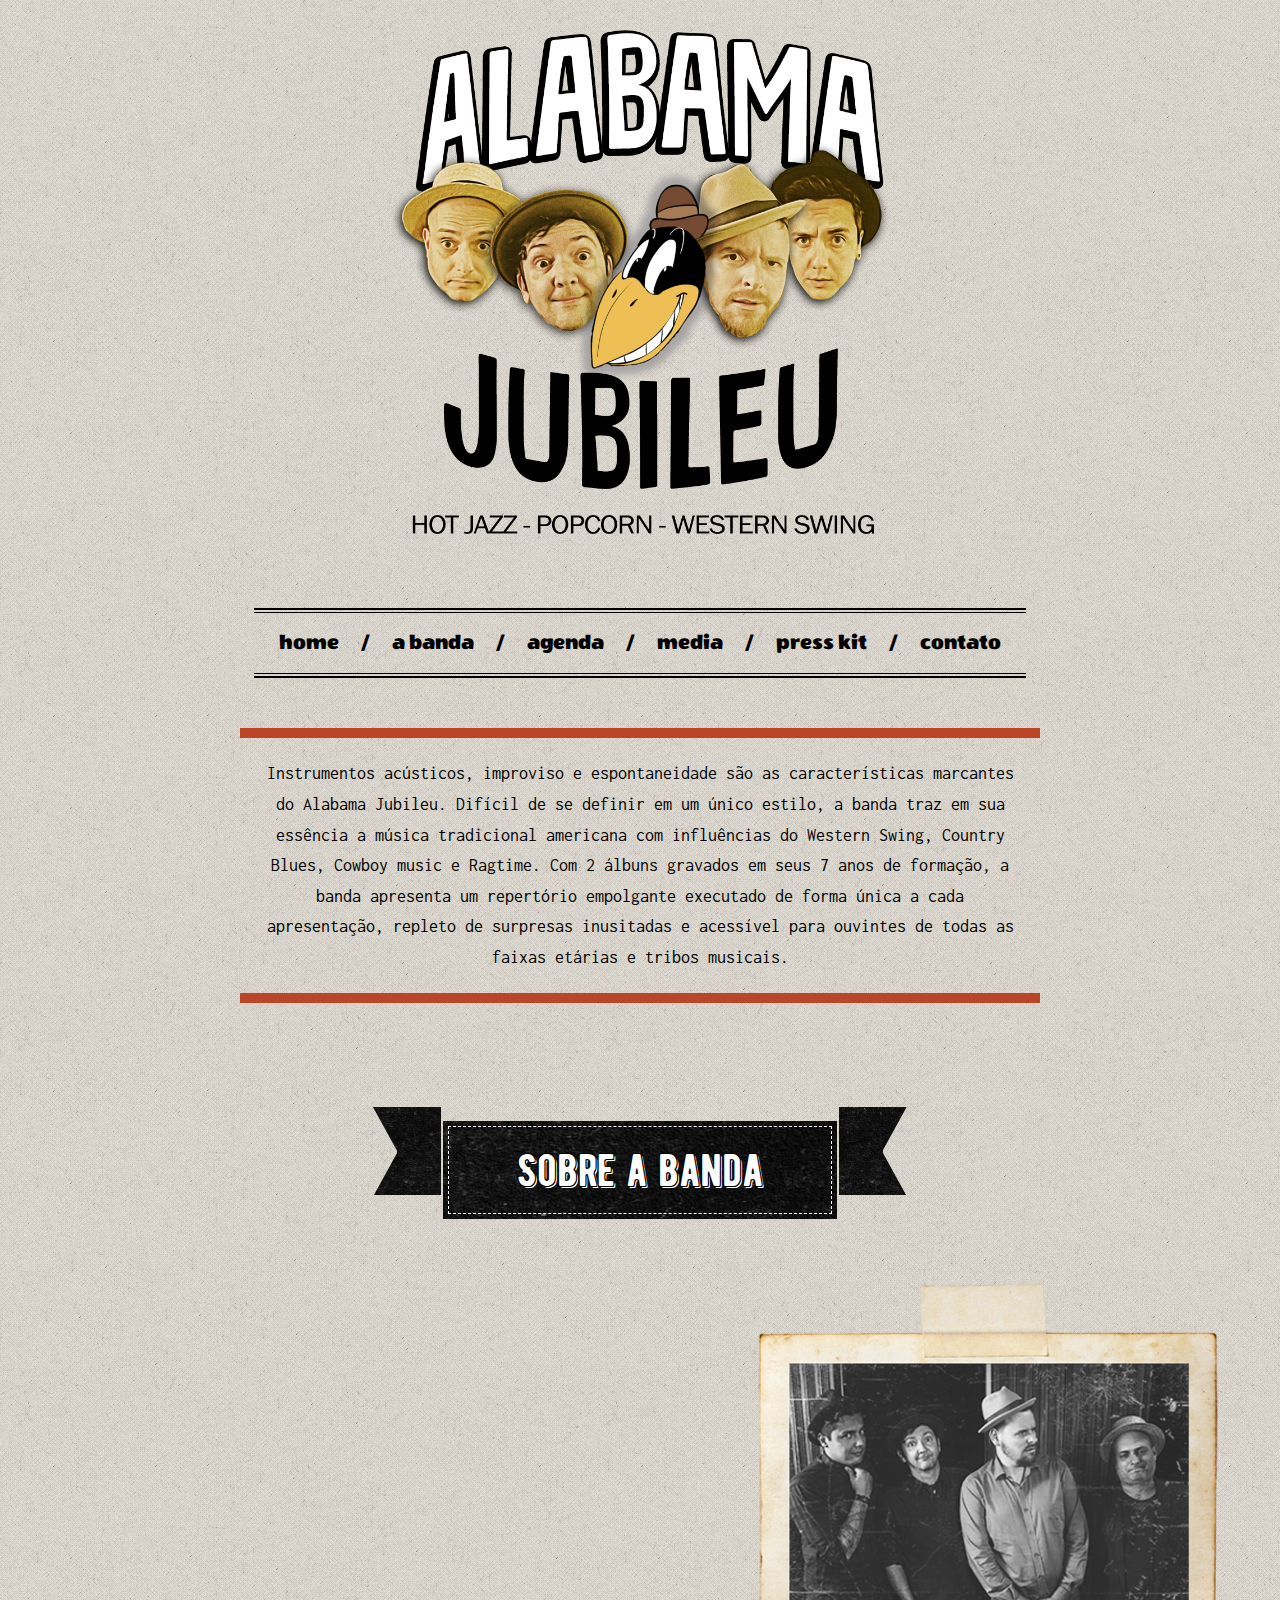
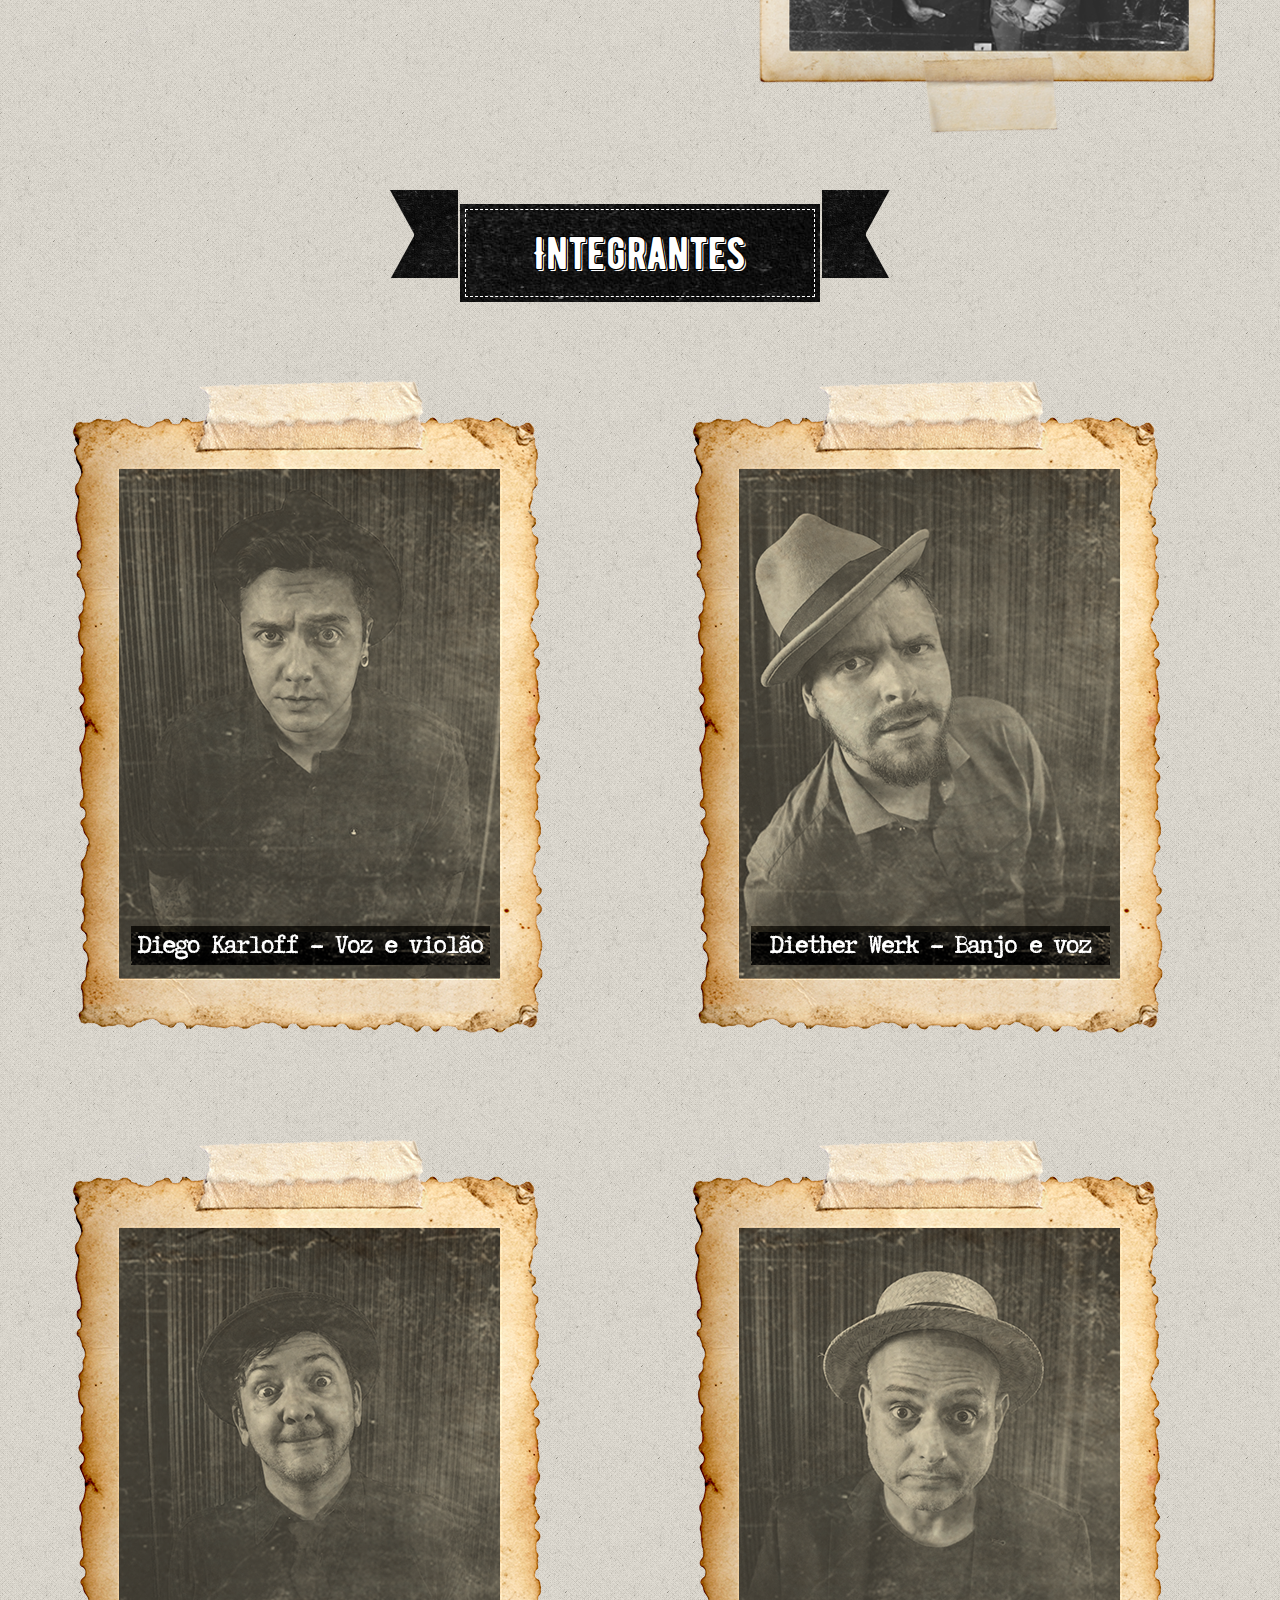
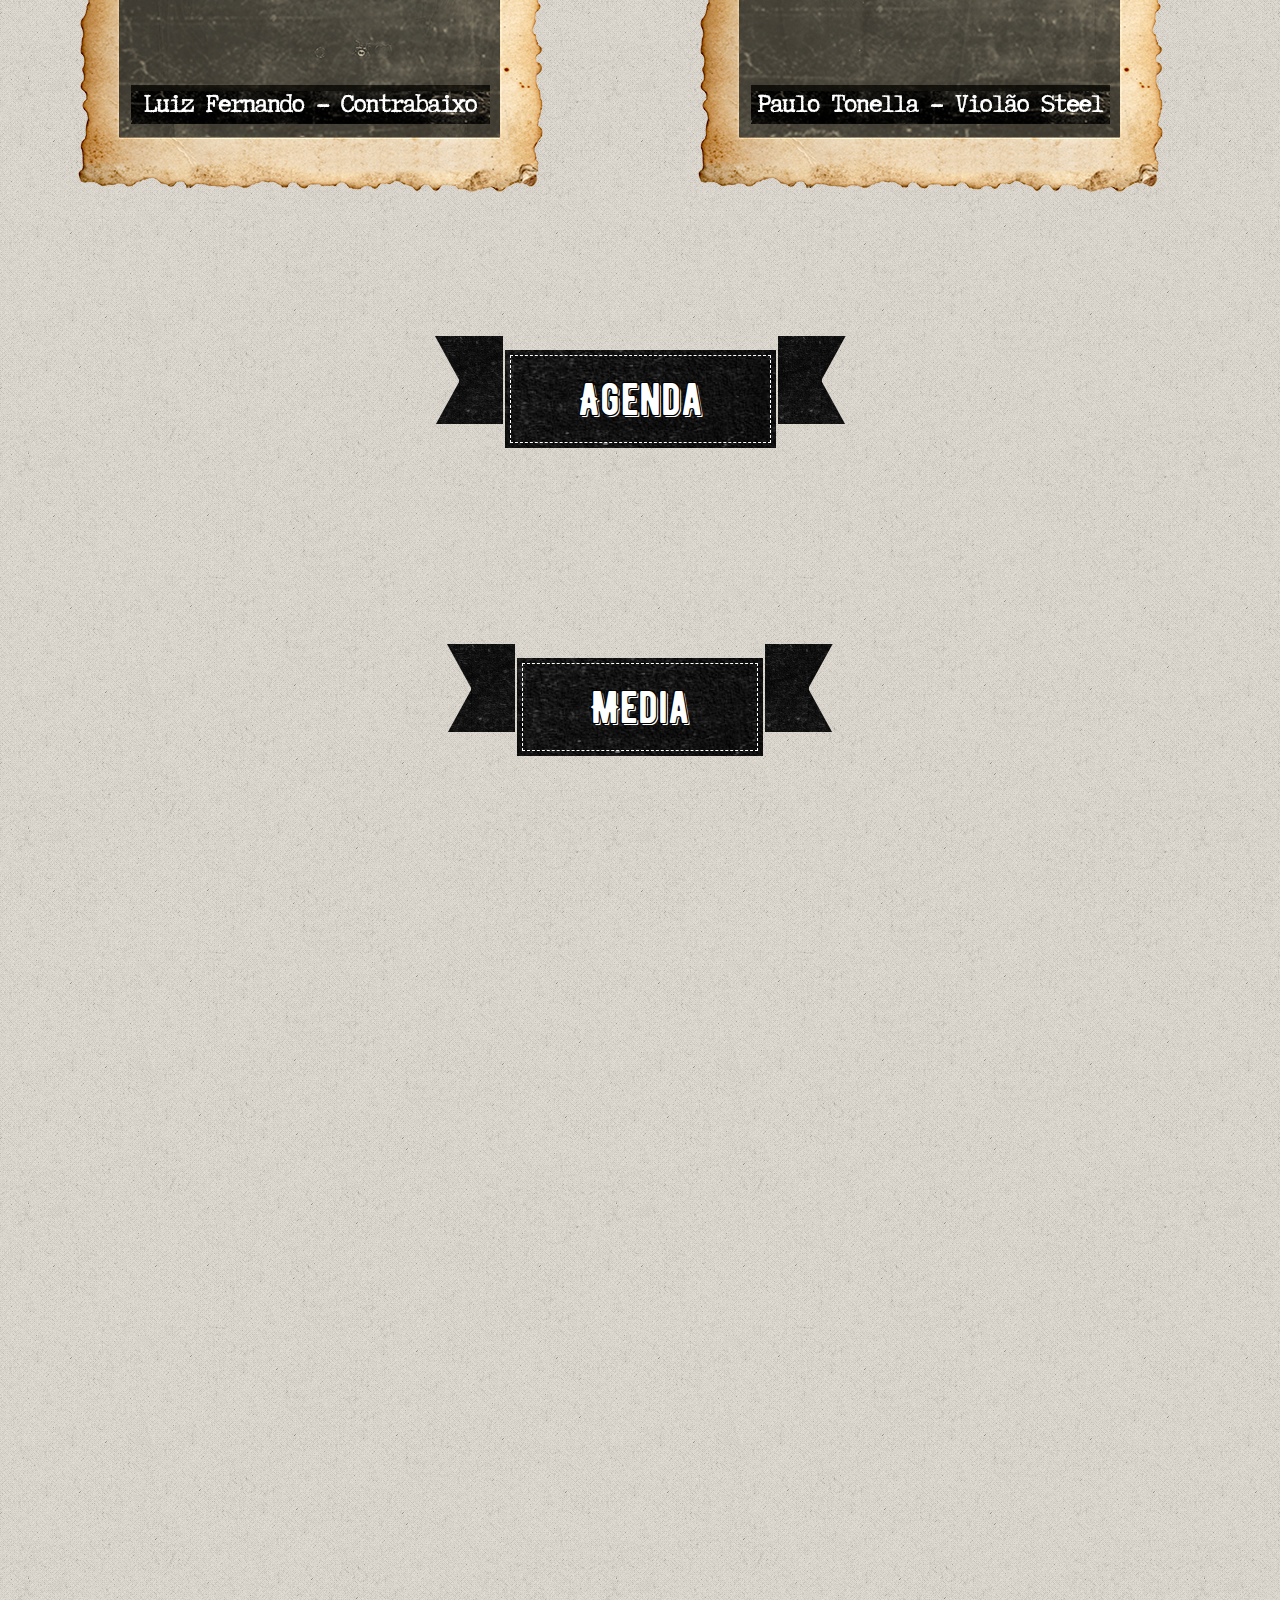
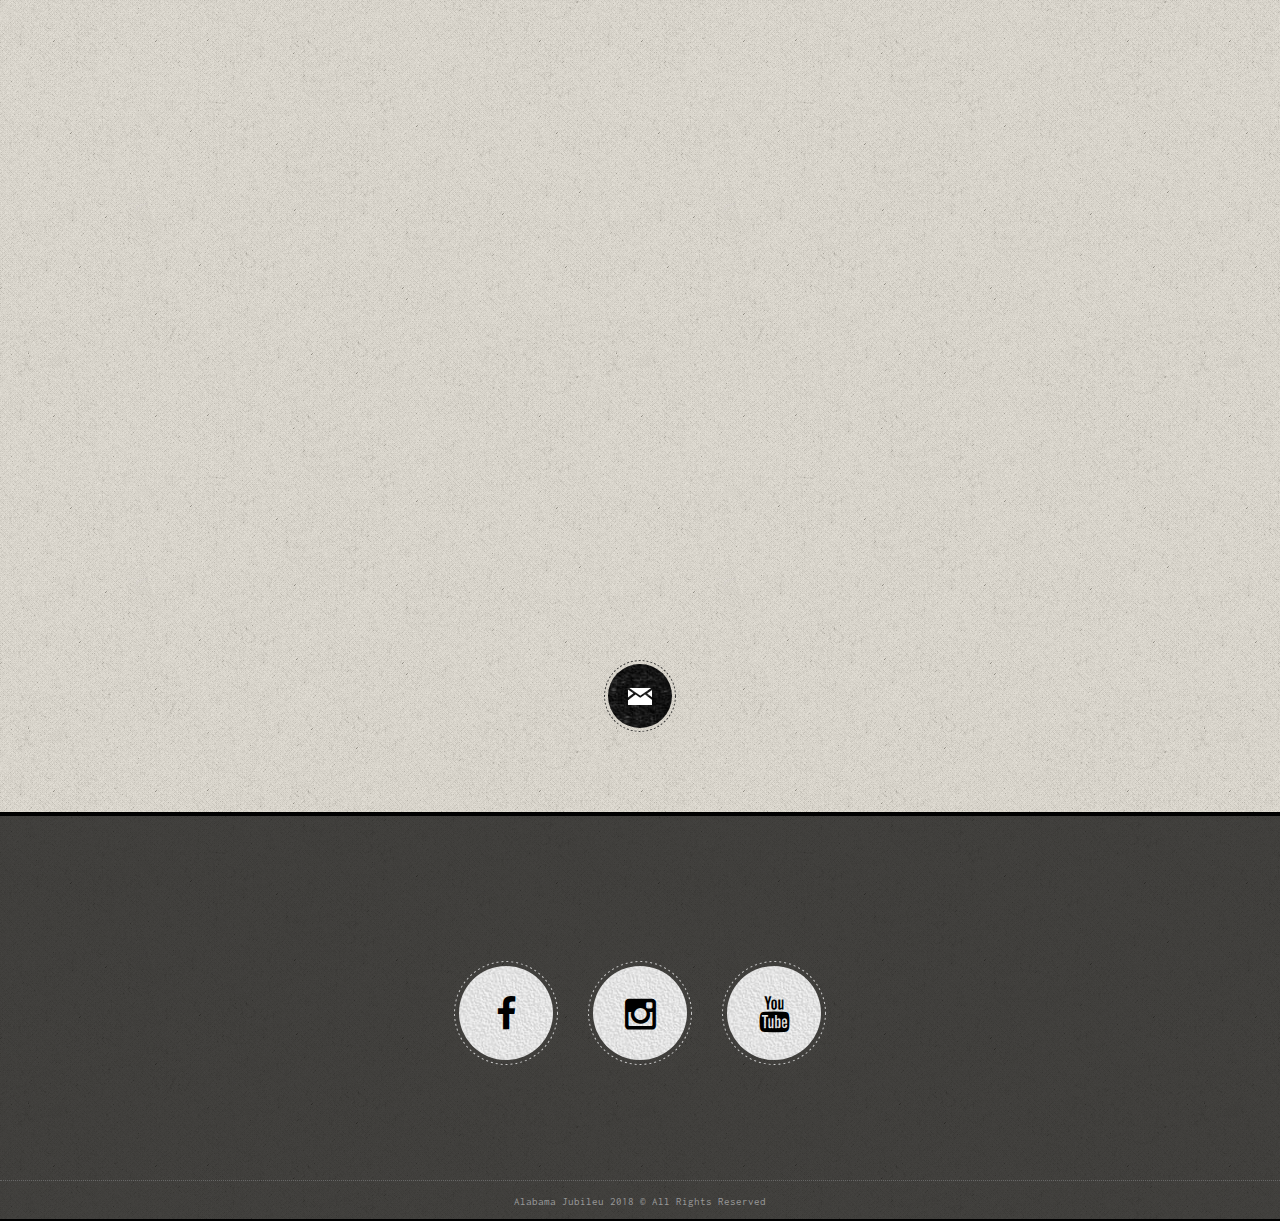
==== index.htm @ 46065f52 "First Website Commit" ====
<!DOCTYPE html>
<html>

<head>

<!-- Title -->
<title>Alabama Jubileu</title>

<!-- Character set -->
<meta charset="UTF-8">

<!-- Configure viewport for mobile / tabled devices -->
<meta name="viewport" content="width=device-width, initial-scale=1.0, maximum-scale=1.0">

<!-- Define keywords for search engines -->
<meta name="keywords" content="Alabama, Jubileu, Western, Swing, Band">

<!-- Define a description of your web page -->
<meta name="description" content="Western Swing, Country, Popcorn, Hot Jazz!">

<!-- Shorcut icon -->
<link rel="shortcut icon" href="images/favicon.png">

<!-- Apple Touch Icon  -->
<link rel="apple-touch-icon-precomposed" sizes="152x152" href="apple-touch-icon-precomposed.png">

<!-- Call Google fonts -->
<link href='https://fonts.googleapis.com/css?family=Bitter:400,400italic,700' rel='stylesheet' type='text/css'>
<link href='http://fonts.googleapis.com/css?family=Quicksand:300,400,700' rel='stylesheet' type='text/css'>
<link href="https://fonts.googleapis.com/css?family=Wendy+One" rel="stylesheet">
<link href="https://fonts.googleapis.com/css?family=Inconsolata" rel="stylesheet">

<!-- Styles -->
<link rel="stylesheet" type="text/css" href="style/font-awesome.css" />
<link rel="stylesheet" type="text/css" href="style/style.css" />
</head>

<body>
<!-- HOME -->
<div id="home">

     <!-- Logo -->
     <div id="logo">
          <img src="images/logo-jubileu.png" width="500" height="195" alt="Alabama Jubileu" />
     </div>

     <div id="navigation">
          <nav>
              <a href="#home" class="scroll">home</a>
              <a href="#theband" class="scroll">a banda</a>
              <a href="#schedule" class="scroll">agenda</a>
              <a href="#media" class="scroll">media</a>
              <a href="#press-kit" class="scroll">press kit</a>
              <a href="#contact" class="scroll">contato</a>
          </nav>
     </div>
     <div class="clear"></div>
     
     <div id="top-bar">
          <div>
                <nav>
                    <a href="#home" class="scroll">home</a>
                    <a href="#theband" class="scroll">a banda</a>
                    <a href="#schedule" class="scroll">agenda</a>
                    <a href="#media" class="scroll">media</a>
                    <a href="#press-kit" class="scroll">press kit</a>
                    <a href="#contact" class="scroll">contato</a>
                </nav>
          </div>
     </div>

     <!-- Intro -->
     <div id="intro">
          <p>
          Instrumentos acústicos, improviso e espontaneidade são as características marcantes do Alabama Jubileu. Difícil de se definir em um único estilo, a banda traz em sua essência a música tradicional americana com influências do Western Swing, Country Blues, Cowboy music e Ragtime. Com 2 álbuns gravados em seus 7 anos de formação, a banda apresenta um repertório empolgante executado de forma única a cada apresentação, repleto de surpresas inusitadas e acessível para ouvintes de todas as faixas etárias e tribos musicais.
          </p>
     </div>
</div>
<!-- END: HOME -->
<div class="home-section mrgn-bottom0" id="theband">
    <!-- Title -->
     <div class="section-title">
          <div class="title-wrapper">
               <h2>Sobre a banda</h2>
          </div>
     </div>
     <div class="about-individual">
           <!-- Image -->
          <div class="about-right">
               <img src="images/alabama-jubileu-band.png" alt="" />
          </div>          
          <!-- Name + Short Bio -->
          <div class="about-left" data-animation="true" data-animation-style="fadeIn">
               <p>
               Formada em meados de 2011, a banda Alabama Jubileu (antes chamada de The Original Wallies Band) iniciou sua trajetória trazendo fortes elementos da música tradicional americana do século XX. Com 2 discos lançados, a banda acumula uma quantidade expressiva de apresentações em todos os tipos de evento (feiras gastronômicas, eventos corporativos, bares, casamentos entre outros).
               </p>
          </div>
          <div class="clear"></div>
    </div>
</div>
<div class="home-section mrgn-bottom0" id="musicians">
     <div class="section-title">
          <div class="title-wrapper">
               <h2>Integrantes</h2>
          </div>
     </div>

      <div class="portfolio-items-2col">
          <div class="items-wrapper">
          
               <!-- Portfolio Item 1 -->
               <div class="portfolio-item">
                
                  <!-- Featured Image -->
                  <div>
                      <img src="images/diego.png" alt="" />
                  </div>
                    
              </div>

              <div class="portfolio-item">
                
                  <!-- Featured Image -->
                  <div class="portfolio-featured">
                      <img src="images/diether.png" alt="" />
                  </div>
                    
              </div>

              <div class="portfolio-item">
                
                  <!-- Featured Image -->
                  <div class="portfolio-featured">
                      <img src="images/luiz.png" alt="" />
                  </div>
                    
              </div>

              <div class="portfolio-item">
                
                  <!-- Featured Image -->
                  <div class="portfolio-featured">
                      <img src="images/tonella.png" alt="" />
                  </div>
                    
              </div>
          </div>
      </div>
</div>
<!-- The Band -->
<div class="home-section" id="schedule">
     
     <!-- Title -->
     <div class="section-title">
          <div class="title-wrapper">
               <h2>Agenda</h2>
          </div>
     </div>
     <div class="about-individual">
          <a class="bit-widget-initializer" data-artist-name="alabamajubileu" data-display-local-dates="false" data-display-past-dates="false" data-auto-style="false" data-text-color="#000000" data-link-color="#E74832" data-popup-background-color="#FFFFFF" data-background-color="#FFFFFF" data-display-limit="15" data-link-text-color="#FFFFFF"></a>
      </div>
</div>
<!-- The Band -->
<div class="home-section" id="media">
     
      <!-- Title -->
      <div class="section-title">
          <div class="title-wrapper">
               <h2>Media</h2>
          </div>
      </div>
      <div class="video-container">
          <iframe width="560" height="315" src="https://www.youtube.com/embed/cU6-L_xMJwU" frameborder="0" allow="autoplay; encrypted-media" allowfullscreen></iframe>
      </div>
      <div class="video-container">
          <iframe width="560" height="315" src="https://www.youtube.com/embed/DWrU3mqagJ8" frameborder="0" allow="autoplay; encrypted-media" allowfullscreen></iframe>
      </div>
      <div class="video-container">
          <iframe width="560" height="315" src="https://www.youtube.com/embed/6Qe5jIxdd-s" frameborder="0" allow="autoplay; encrypted-media" allowfullscreen></iframe>
      </div>
</div>
<!-- END: THE BAND -->
<!-- END: ABOUT -->

<!-- CONTACT -->
<div class="home-section" id="contact">
     <!-- Title -->
     <div class="section-title" data-animation="true" data-animation-style="fadeIn">
          <div class="title-wrapper">
               <h2>Contato</h2>
          </div>
     </div>
     
     <!-- Section Intro -->
     <div class="section-intro" data-animation="true" data-animation-style="fadeIn">
          <p>
          Quer levar o Jubileu para sua festa / evento? Mande um email que a gente combina. 
          </p>
          <p>
          alabamajubileu@gmail.com 
          </p>
     </div>
     
     <!-- Contact details -->
     <div id="contact-details">
          <div class="helper">
               <ul>
                   <li title="alabamajubileu@gmail.com">
                       <div>
                            <img src="images/contact-mail.png" width="24" height="17" alt="" />
                       </div>
                   </li>                   
               </ul>
          </div>
     <div class="clear"></div>
     </div>


</div>
<!-- END: CONTACT -->


<div class="parallax-section last-section" id="social">

     <!-- Overlay -->
     <div class="overlay"></div>
     
     <!-- Parallax Image -->
     <div class="parallax" data-background="images/parallax-bg4.jpg"></div>
     
     <!-- Icons -->
     <div id="footer-icons">
          <div class="helper">
               <ul>
                   <li>
                    <a href="https://facebook.com/alabamajubileu" title="Facebook Alabama Jubileu">
                      <i class="fa fa-facebook fa-2x">
                        
                      </i>
                    </a>
                  </li>
                  <li>
                    <a href="https://www.instagram.com/alabamajubileu/" title="Instagram Alabama Jubileu">
                      <i class="fa fa-instagram fa-2x"></i>
                    </a>
                  </li>
                   <!-- Uncomment the social icon you want to use
                   <li><a href=""><i class="fa fa-soundcloud fa-2x"></i></a></li>
                   <li><a href=""><i class="fa fa-spotify fa-2x"></i></a></li>
                   <li><a href=""><i class="fa fa-tumblr fa-2x"></i></a></li>
                   <li><a href=""><i class="fa fa-vimeo-square fa-2x"></i></a></li>
                   <li><a href=""><i class="fa fa-vk fa-2x"></i></a></li>
                   -->
                  <li>
                    <a href="https://youtube.com/alabamajubileu" title="Youtube Alabama Jubileu">
                      <i class="fa fa-youtube fa-2x"></i>
                    </a>
                  </li>
                   
               </ul>
          </div>
     <div class="clear"></div>
     </div>
     
     <!-- Copyright -->
     <div id="copyright">
          <p>Alabama Jubileu 2018 &copy; All Rights Reserved</p>
     </div>

</div>
<!-- END: SOCIAL -->

<!-- JAVASCRIPT -->
<script type="text/javascript" src="scripts/jquery.js"></script>
<script type="text/javascript" src="scripts/easing.js"></script>
<script type="text/javascript" src="scripts/imagesloaded.js"></script>
<script type="text/javascript" src="scripts/fitvids.js"></script>
<script type="text/javascript" src="scripts/entrance.js"></script>
<script type="text/javascript" src="scripts/flexslider.js"></script>
<script type="text/javascript" src="scripts/tipTip.js"></script>
<script type="text/javascript" src="scripts/counterup.js"></script>
<script type="text/javascript" src="scripts/waypoints.js"></script>
<script type="text/javascript" src="scripts/mobilemenu.js"></script>
<script type="text/javascript" src="scripts/backstretch.js"></script>
<script type="text/javascript" src="scripts/magnific_popup.js"></script>
<script type="text/javascript" src="scripts/vanillabox.js"></script>
<script type="text/javascript" src="scripts/custom.js"></script>
<script charset="utf-8" src="https://widget.bandsintown.com/main.min.js"></script>
</body>

</html>
---- style/style.css ----
/*

Theme Name: RetroGrad
Version: 1.0
Author: MagnaThemes
Support: info@magna-themes.com

TABLE OF CONTENTS:

        1. RESET CSS
        2. GENERAL
        3. HEADER / HOME
        4. PORTFOLIO
        5. FUN FACTS
        6. SERVICES
        7. GALLERY
        8. ABOUT
        9. TESTIMONIALS
        10. CONTACT
        11. FRAMEWORK
        12. MEDIA QUERIES


*/

/*=====================================================================================*/
/*       1. RESET CSS                                                                  */
/*=====================================================================================*/

html, body, div, span, applet, object, iframe,
h1, h2, h3, h4, h5, h6, p, blockquote, pre,
a, abbr, acronym, address, big, cite, code,
del, dfn, em, font, img, ins, kbd, q, s, samp,
small, strike, strong, sub, sup, tt, var,
b, u, i, center,
dl, dt, dd, ol, ul, li,
fieldset, form, label, legend,
caption {
	margin: 0;
	padding: 0;
	border: 0;
	outline: 0;
	font-size: 100%;
	vertical-align: baseline;
	background: transparent;
}
body { width: 100%; height: 100%; font-weight: normal; line-height: 1; font-family: 'Inconsolata', monospace, serif; font-size: 18px; color: #000; background: #D7D3CB url('images/patterns/background1.jpg'); }
html { overflow-x: hidden; }
a { cursor: pointer; text-decoration: none; color: #000; }
ol, ul { list-style: none; }
blockquote, q { quotes: none; }
blockquote:before, blockquote:after,
q:before, q:after { content: ''; content: none; }
:focus { outline: 0; }
ins    { text-decoration: none; }
del    { text-decoration: line-through; }
article, aside, details, figcaption, figure, footer, header, hgroup, menu, nav, section { display: block; }
.clear   { clear: both; }

/*-- Custom Fonts --*/
@font-face {
    font-family: 'Bernier Regular';
    src: url('fonts/bernierregular-regular-webfont.eot');
    src: url('fonts/bernierregular-regular-webfont.eot?#iefix') format('embedded-opentype'),
         url('fonts/bernierregular-regular-webfont.woff2') format('woff2'),
         url('fonts/bernierregular-regular-webfont.woff') format('woff'),
         url('fonts/bernierregular-regular-webfont.ttf') format('truetype'),
         url('fonts/bernierregular-regular-webfont.svg#bernier_regularregular') format('svg');
    font-weight: normal;
    font-style: normal;

}
@font-face {
    font-family: 'Bernier Shade';
    src: url('fonts/berniershade-regular-webfont.eot');
    src: url('fonts/berniershade-regular-webfont.eot?#iefix') format('embedded-opentype'),
         url('fonts/berniershade-regular-webfont.woff2') format('woff2'),
         url('fonts/berniershade-regular-webfont.woff') format('woff'),
         url('fonts/berniershade-regular-webfont.ttf') format('truetype'),
         url('fonts/berniershade-regular-webfont.svg#bernier_shaderegular') format('svg');
    font-weight: normal;
    font-style: normal;

}


/*=====================================================================================*/
/*       2. GENERAL                                                                    */
/*=====================================================================================*/

/*-- Typography --*/
h1, h2, h3, h4, h5, h6 { font-weight: normal; font-family: 'Bernier Regular', cursive; color: #000000; }
h1 { font-size: 36px; margin-bottom: 30px; }
h2 { font-size: 27px; margin-bottom: 27px; }
h3 { font-size: 24px; margin-bottom: 24px; }
h4 { font-size: 20px; margin-bottom: 20px; }
h5 { font-size: 18px; margin-bottom: 20px; }
h6 { font-size: 16px; margin-bottom: 20px; }
span.red { color: #FF0000; }
blockquote { margin: 40px 0px; padding: 15px 0px; padding-left: 30px; line-height: 185%; border-left: 4px solid #000; font-size: 16px; font-style: italic; }
code { display: inline-block; line-height: 180%; margin-bottom: 45px; padding: 30px; background: #000; font-size: 14px; color: #FFF; white-space: normal; }
small { font-size: smaller; }
sub, sup { font-size: 75%; line-height: 0; position: relative; vertical-align: baseline; }
sup { top: -0.5em; }
sub { bottom: -0.25em; }
dl { margin: 0 20px; }
dt { font-weight: bold; }
dd { margin: 0 0 20px; }
ol, ul { margin: 16px 0; padding: 0 0 0 40px; }
address { font-style: italic; margin: 0 0 24px; }
table { width: 100%; margin-bottom: 40px; border: 1px solid #000; border-collapse: separate; border-spacing: 0; }
th { padding: 14px 20px; border-left: 1px solid #000; text-align: left; font-size: 16px; color: #000; }
td { padding: 14px 15px; border-left: 1px solid #000; border-top: 1px dotted #000; text-align: left; font-size: 14px; }
table th:first-child, table td:first-child { border-left: 0px; }
fieldset { margin-bottom: 50px; padding: 30px; border: 1px solid #000; }
legend { padding: 0px 10px; font-size: 12px; }
label { font-size: 13px; }
input[type="text"], input[type="email"], input[type="password"], input[type="date"], input[type="url"],
input[type="search"], input[type="file"] { width: 250px; margin-bottom: 20px; padding: 8px 10px; border: 1px solid #000000; font-size: 13px; font-family: 'Bitter', serif; color: #000; background: transparent; -webkit-appearance: none; border-radius: 0px; }
textarea { width: 250px; margin-bottom: 20px; padding: 8px 10px; border: 1px solid #000000; font-size: 13px; font-family: 'Bitter', serif; color: #000; background: transparent; -webkit-appearance: none; border-radius: 0px; }
select { min-width: 150px; margin-bottom: 20px; padding: 8px 10px; border: 1px solid #000000; font-family: 'Bitter', serif; color: #000; background: transparent; }
input[type="submit"], input[type="button"], input[type="reset"] { margin-right: 10px; padding: 8px 17px; background: #000; font-family: 'Bernier Regular', cursive; color: #FFF; font-size: 13px; border: 0px; cursor: pointer; -webkit-appearance: none; border-radius: 0px; }
.loading { height: 200px; background: url('images/loading.gif') center center no-repeat; background-size: 110px 110px; }
::-webkit-input-placeholder { color: rgba(0,0,0,0.8); }
:-moz-placeholder { color: rgba(0,0,0,0.8); }
::-moz-placeholder { color: rgba(0,0,0,0.8); }
:-ms-input-placeholder { color: rgba(0,0,0,0.8); }
.overlay30 { background: url('images/overlay30.png'); }
.overlay40 { background: url('images/overlay40.png'); }
.overlay50 { background: url('images/overlay50.png'); }
.overlay60 { background: url('images/overlay60.png'); }
.overlay70 { background: url('images/overlay70.png'); }

/*-- Images --*/
.center-image { display: block; margin: 0 auto; margin-bottom: 20px; }

/*-- List styles --*/
ul.add li, li.add, ul.remove li, li.remove, ul.check li, li.check, ul.speech li , li.speech,
ul.attention li, li.attention, ul.settings li, li.settings, ul.user li, li.user, ul.telephone li, li.telephone,
ul.locked li, li.locked, ul.mail li, li.mail, ul.undo li, li.undo, ul.redo li, li.redo { padding-left: 27px; line-height: 28px; font-size: 14px; }

ul.add li, li.add             { background: url('images/lists/add.png') 0px 7px no-repeat; }
ul.remove li, li.remove       { background: url('images/lists/remove.png') 0px 7px no-repeat; }
ul.check li, li.check         { background: url('images/lists/check.png') 0px 7px no-repeat; }
ul.speech li , li.speech      { background: url('images/lists/comment.png') 0px 7px no-repeat; }
ul.attention li, li.attention { background: url('images/lists/attention.png') 0px 7px no-repeat; }
ul.settings li, li.settings   { background: url('images/lists/settings.png') 0px 7px no-repeat; }
ul.user li, li.user           { background: url('images/lists/user.png') 0px 7px no-repeat; }
ul.telephone li, li.telephone { background: url('images/lists/telephone.png') 0px 7px no-repeat; }
ul.locked li, li.locked       { background: url('images/lists/locked.png') 0px 7px no-repeat; }
ul.mail li, li.mail           { background: url('images/lists/mail.png') 0px 7px no-repeat; }
ul.undo li, li.undo           { background: url('images/lists/undo.png') 0px 7px no-repeat; }
ul.redo li, li.redo           { background: url('images/lists/redo.png') 0px 7px no-repeat; }

/*-- ToolTips --*/
#tiptip_holder { display: none; position: absolute; top: 0; left: 0; z-index: 99999; }
#tiptip_holder.tip_top { padding-bottom: 5px; }
#tiptip_holder.tip_bottom { padding-top: 5px; }
#tiptip_holder.tip_right { padding-left: 5px; }
#tiptip_holder.tip_left { padding-right: 5px; }
#tiptip_content { font-size: 13px; color: #fff; text-shadow: 0 0 2px #000; padding: 20px 30px; line-height: 150%; background: #000; }
#tiptip_arrow, #tiptip_arrow_inner { position: absolute; border-color: transparent; border-style: solid; border-width: 6px;  height: 0; width: 0; }
#tiptip_holder.tip_top #tiptip_arrow_inner { margin-top: -7px; margin-left: -6px; border-top-color: rgb(25,25,25); border-top-color: rgba(25,25,25,0.92); }
#tiptip_holder.tip_bottom #tiptip_arrow_inner { margin-top: -5px; margin-left: -6px; border-bottom-color: rgb(25,25,25); border-bottom-color: rgba(25,25,25,0.92); }
#tiptip_holder.tip_right #tiptip_arrow_inner { margin-top: -6px; margin-left: -5px; border-right-color: rgb(25,25,25); border-right-color: rgba(25,25,25,0.92); }
#tiptip_holder.tip_left #tiptip_arrow_inner { margin-top: -6px; margin-left: -7px; border-left-color: rgb(25,25,25); border-left-color: rgba(25,25,25,0.92); }
@media screen and (-webkit-min-device-pixel-ratio:0) { #tiptip_content { background-color: rgba(0,0,0,1.0); }
                                                       #tiptip_holder.tip_bottom #tiptip_arrow_inner { border-bottom-color: rgba(0,0,0,1.0); }
	                                               #tiptip_holder.tip_top #tiptip_arrow_inner { border-top-color: rgba(0,0,0,1.0); }
}

/*-- Magnific Popup --*/
.mfp-bg{top:0;left:0;width:100%;height:100%;z-index:1042;overflow:hidden;position:fixed;background:#0b0b0b;opacity:.8;filter:alpha(opacity=80)}
.mfp-wrap{top:0;left:0;width:100%;height:100%;z-index:1043;position:fixed;outline:none!important;-webkit-backface-visibility:hidden}
.mfp-container{text-align:center;position:absolute;width:100%;height:100%;left:0;top:0;padding:0 8px;-webkit-box-sizing:border-box;-moz-box-sizing:border-box;box-sizing:border-box}
.mfp-container:before{content:'';display:inline-block;height:100%;vertical-align:middle}
.mfp-align-top .mfp-container:before{display:none}
.mfp-content{position:relative;display:inline-block;vertical-align:middle;margin:0 auto;text-align:left;z-index:1045}
.mfp-inline-holder .mfp-content,.mfp-ajax-holder .mfp-content{width:100%;cursor:auto}
.mfp-ajax-cur{cursor:progress}
.mfp-zoom-out-cur,.mfp-zoom-out-cur .mfp-image-holder .mfp-close{cursor:-moz-zoom-out;cursor:-webkit-zoom-out;cursor:zoom-out}
.mfp-zoom{cursor:pointer;cursor:-webkit-zoom-in;cursor:-moz-zoom-in;cursor:zoom-in}
.mfp-auto-cursor .mfp-content{cursor:auto}
.mfp-close,.mfp-arrow,.mfp-preloader,.mfp-counter{-webkit-user-select:none;-moz-user-select:none;user-select:none}
.mfp-loading.mfp-figure{display:none}
.mfp-hide{display:none!important}
.mfp-preloader{color:#CCC;position:absolute;top:50%;width:60%;margin: 0 auto;line-height: 160%;text-align:center;margin-top:-.8em;left:8px;right:8px;z-index:1044}
.mfp-preloader a{color:#CCC}
.mfp-preloader a:hover{color:#FFF}
.mfp-s-ready .mfp-preloader{display:none}
.mfp-s-error .mfp-content{display:none}
button.mfp-close,button.mfp-arrow{overflow:visible;cursor:pointer;background:transparent;border:0;-webkit-appearance:none;display:block;outline:none;padding:0;z-index:1046;-webkit-box-shadow:none;box-shadow:none}
button::-moz-focus-inner{padding:0;border:0}
.mfp-close{width:66px;height:66px;line-height:66px;position:absolute;right:0;top:0;text-decoration:none;text-align:center;opacity:.65;filter:alpha(opacity=65);padding:0 0 18px 10px;color:#FFF;font-style:normal;font-size:42px;font-family:Arial,Baskerville,monospace}
.mfp-close:hover,.mfp-close:focus{opacity:1;filter:alpha(opacity=100)}
.mfp-close:active{top:1px}
.mfp-close-btn-in .mfp-close{color:#FFF}
.mfp-image-holder .mfp-close,.mfp-iframe-holder .mfp-close{color:#FFF;right:-6px;text-align:right;padding-right:6px;width:100%}
.mfp-counter{position:absolute;top:0;right:0;color:#CCC;font-size:12px;line-height:18px;white-space:nowrap}
.mfp-arrow{position:absolute;opacity:.65;filter:alpha(opacity=65);margin:0;top:50%;margin-top:-55px;padding:0;width:90px;height:110px;-webkit-tap-highlight-color:transparent}
.mfp-arrow:active{margin-top:-54px}
.mfp-arrow:hover,.mfp-arrow:focus{opacity:1;filter:alpha(opacity=100)}
.mfp-arrow:before,.mfp-arrow:after,.mfp-arrow .mfp-b,.mfp-arrow .mfp-a{content:'';display:block;width:0;height:0;position:absolute;left:0;top:0;margin-top:35px;margin-left:35px;border:medium inset transparent}
.mfp-arrow:after,.mfp-arrow .mfp-a{border-top-width:13px;border-bottom-width:13px;top:8px}
.mfp-arrow:before,.mfp-arrow .mfp-b{border-top-width:21px;border-bottom-width:21px;opacity:.7}
.mfp-arrow-left{left:0}
.mfp-arrow-left:after,.mfp-arrow-left .mfp-a{border-right:17px solid #FFF;margin-left:31px}
.mfp-arrow-left:before,.mfp-arrow-left .mfp-b{margin-left:25px;border-right:27px solid #3F3F3F}
.mfp-arrow-right{right:0}
.mfp-arrow-right:after,.mfp-arrow-right .mfp-a{border-left:17px solid #FFF;margin-left:39px}
.mfp-arrow-right:before,.mfp-arrow-right .mfp-b{border-left:27px solid #3F3F3F}
.mfp-iframe-holder{padding-top:40px;padding-bottom:40px}
.mfp-iframe-holder .mfp-content{line-height:0;width:100%;max-width:900px}
.mfp-iframe-holder .mfp-close{top:-40px}
.mfp-iframe-scaler{width:100%;height:0;overflow:hidden;padding-top:56.25%}
.mfp-iframe-scaler iframe{position:absolute;display:block;top:0;left:0;width:100%;height:100%;box-shadow:0 0 8px rgba(0,0,0,0.6);background:#000}
img.mfp-img{width:auto;max-width:100%;height:auto;display:block;line-height:0;-webkit-box-sizing:border-box;-moz-box-sizing:border-box;box-sizing:border-box;padding:40px 0;margin:0 auto}
.mfp-figure{line-height:0}
.mfp-figure:after{content:'';position:absolute;left:0;top:40px;bottom:40px;display:block;right:0;width:auto;height:auto;z-index:-1;box-shadow:0 0 8px rgba(0,0,0,0.6);background:#444}
.mfp-figure small{color:#BDBDBD;display:block;font-size:12px;line-height:14px}
.mfp-figure figure{margin:0}
.mfp-bottom-bar{margin-top:-36px;position:absolute;top:100%;left:0;width:100%;cursor:auto}
.mfp-title{text-align:left;line-height:18px;color:#F3F3F3;word-wrap:break-word;padding-right:36px}
.mfp-image-holder .mfp-content{max-width:100%}
.mfp-gallery .mfp-image-holder .mfp-figure{cursor:pointer}
@media screen and (max-width: 800px) and (orientation: landscape),screen and (max-height: 300px) {
      .mfp-img-mobile .mfp-image-holder{padding-left:0;padding-right:0}
      .mfp-img-mobile img.mfp-img{padding:0}
      .mfp-img-mobile .mfp-figure:after{top:0;bottom:0}
      .mfp-img-mobile .mfp-figure small{display:inline;margin-left:5px}
      .mfp-img-mobile .mfp-bottom-bar{background:rgba(0,0,0,0.6);bottom:0;margin:0;top:auto;padding:3px 5px;position:fixed;-webkit-box-sizing:border-box;-moz-box-sizing:border-box;box-sizing:border-box}
      .mfp-img-mobile .mfp-bottom-bar:empty{padding:0}
      .mfp-img-mobile .mfp-counter{right:5px;top:3px}
      .mfp-img-mobile .mfp-close{top:0;right:0;width:35px;height:35px;line-height:35px;background:rgba(0,0,0,0.6);position:fixed;text-align:center;padding:0}
}
@media all and (max-width: 900px) {
      .mfp-arrow{-webkit-transform:scale(0.75);transform:scale(0.75)}
      .mfp-arrow-left{-webkit-transform-origin:0;transform-origin:0}
      .mfp-arrow-right{-webkit-transform-origin:100%;transform-origin:100%}
      .mfp-container{padding-left:6px;padding-right:6px}
}
.mfp-ie7 .mfp-img{padding:0}
.mfp-ie7 .mfp-bottom-bar{width:600px;left:50%;margin-left:-300px;margin-top:5px;padding-bottom:5px}
.mfp-ie7 .mfp-container{padding:0}
.mfp-ie7 .mfp-content{padding-top:44px}
.mfp-ie7 .mfp-close{top:0;right:0;padding-top:0}

/*-- Vanillabox --*/
.vnbx * { box-sizing: content-box; -moz-box-sizing: content-box; }
.vnbx-mask { left: 0; overflow: auto; position: absolute; top: 0; z-index: 1050; }
.vnbx-frame { position: absolute; }
.vnbx-button { -webkit-tap-highlight-color: transparent; -webkit-touch-callout: none; -webkit-user-select: none; }
.vnbx-prev, .vnbx-next { visibility: hidden; }
.vnbx-group .vnbx-prev, .vnbx-group .vnbx-next { visibility: visible; }
.vnbx-pager { visibility: hidden; }
.vnbx-group .vnbx-pager { visibility: visible; }
.vnbx-container { overflow: hidden; position: relative; }
.vnbx-content { display: block; left: 50%; position: absolute; top: 50%; }
.vnbx-content > img { vertical-align: middle; }
.vnbx-content > iframe { border-width: 0; vertical-align: middle; }
.vnbx-ios .vnbx-content { overflow: auto; -webkit-overflow-scrolling: touch; }
.vnbx-ios .vnbx-content > iframe { display: block; height: 100%; width: 100%; }
.vnbx-empty { height: 150px; width: 200px; }
.vnbx-loading, .vnbx-error { height: 150px; width: 200px; }
.vnbx-loading > img, .vnbx-loading > iframe, .vnbx-error > img, .vnbx-error > iframe { display: none; height: 150px; width: 200px; }
.vnbx-mask { background-color: rgba(0, 0, 0, 0.7); }
.vnbx-frame { padding-top: 32px; }
.vnbx-button { position: absolute; }
.vnbx-button.vnbx-disabled { display: none; }
.vnbx-close { background-image: url("images/close0.png"); background-position: center center; background-repeat: no-repeat; background-size: 32px; height: 32px; right: -8px; top: 0; width: 32px; }
@media only screen and (-webkit-min-device-pixel-ratio: 2) { 
  .vnbx-close { background-image: url(images/close0@2x.png); }
}
.vnbx-close:hover { background-image: url("images/close1.png"); }

@media only screen and (-webkit-min-device-pixel-ratio: 2) {
  .vnbx-close:hover { background-image: url(images/close1@2x.png); }
}

.vnbx-prev, .vnbx-next { height: 100%; margin-top: 16px; top: 0; width: 44px; }
.vnbx-prev { background-image: url("images/prev0.png"); background-position: center center; background-repeat: no-repeat; background-size: 32px; left: -44px; }
@media only screen and (-webkit-min-device-pixel-ratio: 2) {
  .vnbx-prev { background-image: url(images/prev0@2x.png); }
}
.vnbx-prev:active, .vnbx-prev:hover { background-image: url("images/prev1.png"); }
@media only screen and (-webkit-min-device-pixel-ratio: 2) {
  .vnbx-prev:active, .vnbx-prev:hover { background-image: url(images/prev1@2x.png); }
}
.vnbx-next { background-image: url("images/next0.png"); background-position: center center; background-repeat: no-repeat; background-size: 32px; right: -44px; }

@media only screen and (-webkit-min-device-pixel-ratio: 2) {
  .vnbx-next { background-image: url(images/next0@2x.png); }
}
.vnbx-next:active, .vnbx-next:hover { background-image: url("images/next1.png"); }

@media only screen and (-webkit-min-device-pixel-ratio: 2) {
  .vnbx-next:active, .vnbx-next:hover { background-image: url(images/next1@2x.png); }
}
.vnbx-label { font-size: 14px; position: absolute; }
.vnbx-title { box-sizing: border-box; -moz-box-sizing: border-box; color: #eee; height: 32px; left: 0; line-height: 32px; overflow: hidden; text-align: left; text-overflow: ellipsis; top: 0; white-space: nowrap; width: 100%; }
.vnbx-close-button-enabled .vnbx-title { padding-right: 32px; }
.vnbx-pager { bottom: -30px; color: #aaa; font-size: 90%; height: 22px; left: 0; line-height: 22px; text-align: center; width: 100%; }
.vnbx-container { background-color: #222; text-align: center; }
.vnbx-loading { background-image: url("images/loading.gif"); background-position: center center; background-repeat: no-repeat; background-size: 32px; }
@media only screen and (-webkit-min-device-pixel-ratio: 2) {
  .vnbx-loading { background-image: url(imges/loading@2x.gif); }
}
.vnbx-error { background-image: url("images/error.png"); background-position: center center; background-repeat: no-repeat; background-size: 32px; }
@media only screen and (-webkit-min-device-pixel-ratio: 2) {
  .vnbx-error { background-image: url(images/error@2x.png); }
}

/*-- Preloader --*/
#retrograd-preloader { position: fixed; top: 0; left: 0; bottom: 0; right: 0; z-index: 1000000000000000000000000000000002; background: #000; }
#retrograd-preloader h1 { display: block; position: absolute; top: 0; left: 0; right: 0; bottom: 0; z-index: 1000000000000000000000000000000003; width: 100%; height: 250px; line-height: 1; margin: auto; font-size: 250px; text-align: center; color: #FFF; }
#retrograd-preloader h1:after { content: "%"; padding-left: 30px; font-size: 80px; font-weight: normal; }

/*-- Section titles --*/
.section-title { width: 960px; margin: 0 auto; margin-bottom: 60px; text-align: center; }
.title-wrapper { display: inline-block; position: relative; padding: 5px; background: #000 url('images/grunge-bg-black.jpg'); }
.title-wrapper:before { display: block; content: ""; width: 68px; height: 88px; position: absolute; top: -14px; left: -70px; background: url('images/title-left.png') no-repeat; background-size: 68px 88px; }
.title-wrapper:after { display: block; content: ""; width: 68px; height: 88px; position: absolute; top: -14px; right: -70px; background: url('images/title-right.png') no-repeat; background-size: 68px 88px; }
.title-wrapper h2 { display: block; margin: 0; line-height: 1; padding: 20px 68px; font-size: 46px; font-family: 'Bernier Regular', cursive; color: #FFF; text-align: center; border: 1px dashed #FFF; text-shadow: -1px -1px 0 #000, 1px -1px 0 #000, -1px 1px 0 #000, 1px 1px 0 #000, 2px 2px 0 #FFF; }
/* white title */
.white-title .title-wrapper { background: #FFF url('images/grunge-bg-white.jpg'); }
.white-title .title-wrapper:before { background: url('images/title-left-white.png') no-repeat; background-size: 68px 88px; }
.white-title .title-wrapper:after { background: url('images/title-right-white.png') no-repeat; background-size: 68px 88px; }
.white-title .title-wrapper h2 { color: #000; border: 1px dashed #000; text-shadow: -1px -1px 0 #FFF, 1px -1px 0 #FFF, -1px 1px 0 #FFF, 1px 1px 0 #FFF, 2px 2px 0 #000; }
/* separators */
h2.inner-separator { margin-bottom: 40px; padding-bottom: 30px; font-size: 40px; border-bottom: 1px solid #000; }
h3.inner-separator { margin-bottom: 40px; padding-bottom: 25px; font-size: 30px; border-bottom: 1px solid #000; }

/*-- Section intro --*/
.section-intro { width: 800px; margin: 0 auto; margin-bottom: 60px; font-size: 18px; line-height: 170%; text-align: center; }

/*-- Parallax sections --*/
.line { width: 100%; height: 1px; background: #000; margin: 1px 0px; }
.line2x { width: 100%; height: 2px; background: #000; margin: 1px 0px; }
.top-line { top: -6px; z-index: -4; }
.bottom-line { bottom: -6px; z-index: -4; }
h2.parallax-title { display: block; font-size: 40px; color: #FFF; margin-bottom: 50px; margin-top: -40px; text-align: center; }
.parallax { position: absolute; top: 0; left: 0; bottom: 0; right: 0; background-size: cover; background-attachment: fixed; z-index: -2; }
.overlay { position: absolute; top: 0; left: 0; bottom: 0; right: 0; z-index: -1; background: rgba(0,0,0,0.7); }
.home-overlay { position: absolute; top: 0; left: 0; bottom: 0; right: 0; z-index: -1; background: rgba(0,0,0,0.6); }
.top-icon-container { width: 90px; margin: 0 auto; height: 1px; position: relative; }
.top-icon-bg { position: absolute; top: -177px; left: 0px; z-index: -3; width: 80px; height: 80px; padding: 3px; background: url('images/patterns/background1.jpg'); border: 1px solid #000; border-radius: 44px; -moz-border-radius: 44px; -webkit-border-radius: 44px; }
.top-icon { position: absolute; top: -173px; left: 4px; width: 80px; height: 80px; text-align: center; line-height: 95px; background: #CCC url('images/grunge-bg-white.jpg'); border-radius: 40px; -moz-border-radius: 40px; -webkit-border-radius: 40px; }

/*-- Text sections --*/
.custom-section { margin-bottom: 200px; }
.inner-page { padding-top: 80px; }
.content { width: 1180px; margin: 0 auto; }
.text-content { line-height: 170%; }

/*=====================================================================================*/
/*       3. HEADER / HOME                                                              */
/*=====================================================================================*/

#home { padding-top: 30px; overflow: hidden; }
#logo { width: 85%; margin: 0 auto; margin-bottom: 71px; text-align: center; }
#logo img { max-width: 100%; height: auto; }
.home-section { padding-top: 70px; margin-bottom: 80px; }
.parallax-section { position: relative; margin-top: 70px; margin-bottom: 70px; border-top: 2px solid #000000; border-bottom: 2px solid #000000; }
.last-section { margin-bottom: 0px !important; }

/*-- Menu --*/
#navigation { position: relative; float:left; left: 50%; margin-bottom: 50px; }
#navigation nav { position: relative; float:left; left: -50%; margin: 0; padding: 0; border-top: 2px solid #000; border-bottom: 2px solid #000; padding: 2px 0px; }
#navigation nav a { float:left; padding: 19px 11px; font-family: 'Wendy One', sans-serif; font-size: 22px; border-top: 1px solid #000; border-bottom: 1px solid #000; color: #000; }
#navigation nav a:first-child { padding-left: 25px; }
#navigation nav a:last-child { padding-right: 25px; }
#navigation nav a:before { float:left; display: block; content: "/"; padding-right: 22px; font-family: 'Wendy One', sans-serif; font-size: 22px; }
#navigation nav a:first-child:before { display: none; }
.mobile_menu { display: none; }
.mobile_nav { display: none; }
.mobile-menu-label { display: none; }

/*- Menu buttons -*/
.black_menu, .black_menu a { color: #000; }
.white_menu, .white_menu a { color: rgba(255,255,255,0.8); transition: color 1s; -moz-transition: color 1s; -webkit-transition: color 1s; }
.white_menu:hover, .white_menu a:hover { color: rgba(255,255,255,1); }
.menu_lines { width: 30px; height: 22px; padding: 0px 20px; }
.menu_lines span { display: block; height: 4px; margin-top: 5px; background: #000; }
.menu_lines span:first-child { margin-top: 0px; }
.white_menu .menu_lines span { background: rgba(255,255,255,0.7); transition: background 1s; -moz-transition: background 1s; -webkit-transition: background 1s; }
.white_menu:hover .menu_lines span { background: rgba(255,255,255,1); }
.menu_button { display: inline-block; position: absolute; top: 40px; right: 50px; height: 22px; line-height: 25px; z-index: 99; }
.menu_button .menu_lines { float: left; }
.menu_button .menu_label { font-family: sans-serif; font-size: 16px; font-weight: bold; }

/*- Overlay Menu -*/
#retrograd_overlay_menu { display: none; position: fixed; top: 0; left: 0; right: 0; bottom: 0; z-index: 1000000000000000; width: 100%; height: 100%; background: rgba(0,0,0,0.9); text-align: center; }
#retrograd_overlay_menu a { color: #FFF; transition: opacity 1s; -webkit-transition: opacity 1s; -moz-transition: opacity 1s; }
#retrograd_overlay_menu a:hover { opacity: 0.6; }
#retrograd_overlay_menu .close-container { display: inline-block; position: fixed; top: 50px; right: 50px; z-index: 1000000000000002; }
#retrograd_overlay_menu .close-container a { font-size: 40px; font-family: 'Quicksand', sans-serif; font-weight: 300; }
#retrograd_overlay_menu div.menu { display: none; position: absolute; top: 0; left: 0; right: 0; bottom: 0; z-index: 1000; width: 85%; height: 100%; margin: auto; }
#retrograd_overlay_menu div.menu nav { display: inline-block; height: 400px; margin: 0; padding: 0; }
#retrograd_overlay_menu div.menu nav a { display: block; font-size: 35px; font-family: 'Bernier Regular', cursive; color: #FFF; }

/*- Floating Button -*/
a.floating-button { position: fixed; top: 25px; right: 30px; z-index: 101; display: none; width: 30px; height: 23px; padding: 20px 16px; background: #000; }
a.floating-button span.line { display: block; width: 30px; height: 3px; margin-bottom: 7px; background: #FFF; }
a.floating-button span.line:last-child { margin-bottom: 0px; }

/*- Top Menu Bar -*/
#top-bar { display: none; position: fixed; top: 0; left: 0; z-index: 999; width: 100%; height: 60px; border-bottom: 3px solid #000; background: url('images/patterns/background1.jpg'); }
#top-bar div { position: relative; float:left; left: 50%; margin-bottom: 50px; }
#top-bar div nav { position: relative; float:left; left: -50%; margin: 0; padding: 0; }
#top-bar div nav a { float:left; padding: 19px 11px; font-family: 'Wendy One', sans-serif; font-size: 22px; color: #000; }
#top-bar div nav a:before { float:left; display: block; content: "/"; padding-right: 22px; font-family: 'Bernier Regular', cursive; font-size: 22px; }
#top-bar div nav a:first-child:before { display: none; }

/*-- Intro --*/
#intro { width: 800px; margin: 0 auto; margin-bottom: 48px; font-size: 18px; line-height: 170%; text-align: center; }
#intro p{ border: 10px solid #BA452A; border-left: none; border-right: none; padding: 20px;}

/*-- Full screen image background --*/
#home-parallax { margin-bottom: 120px; border-bottom: 4px solid #000; position: relative; z-index: 100; overflow: hidden; }
#home-parallax .home-elements { width: 800px; position: absolute; z-index: 2; margin: auto; }
#home-parallax .home-elements .logo { margin-bottom: 50px; }
#home-parallax .home-elements .logo img { max-width: 100%; display: block; margin: 0 auto; }
#home-parallax .home-elements .welcome { width: 850px; margin: 0 auto; margin-bottom: 30px; line-height: 170%; font-family: 'Bernier Regular', cursive; font-size: 45px; color: #FFF; text-align: center; }
#home-parallax .home-elements .cta-buttons { width: 800px; margin: 0 auto; text-align: center; }
#home-parallax .home-elements .cta-buttons a { display: inline-block; position: relative; height: 54px; line-height: 55px; margin: 0px 20px; font-family: 'Bernier Regular', cursive; font-size: 20px; }
#home-parallax .home-elements .cta-buttons a.buy-button { padding: 0px 35px; background: url('images/grunge-bg-white.jpg'); color: #000; }
#home-parallax .home-elements .cta-buttons a.buy-button:before { display: block; content: " "; position: absolute; top: 4px; left: 4px; bottom: 4px; right: 4px; border: 1px dashed #000; }
#home-parallax .home-elements .cta-buttons a.more-button { padding: 0px 20px; color: #FFF; border: 1px solid rgba(255,255,255,0.7); }
#home-parallax .home-elements .cta-buttons a.more-button:before { display: block; content: " "; position: absolute; top: 4px; left: -6px; bottom: 4px; right: -6px; border: 1px solid rgba(255,255,255,0.7); }

/*-- YouTube background --*/
#home-video { margin-bottom: 120px; border-bottom: 4px solid #000; position: relative; z-index: 1; overflow: hidden; }
#home-video .fallback { position: absolute; top: 0; left: 0; bottom: 0; right: 0; background-size: cover; background-attachment: fixed; z-index: -2; }

/*-- Video --*/
.video-container { width: 560px; margin: 0 auto; padding-bottom: 30px }

/*-- Slider --*/
#slider_wrapper { width: 948px; height: 490px; margin: 0 auto; padding: 4px; border: 2px solid #000; }
#slider a:active {outline: none;} .slides, .flex-control-nav, .flex-direction-nav {margin: 0; padding: 0; list-style: none;}
#slider {width: 100%; margin: 0; padding: 0;}
.slides { margin: 0; }
#slider .slides > li {display: none;}
#slider .slides img {max-width: 100%; display: block;}
.flex-pauseplay span {text-transform: capitalize;}
.slides:after {content: "."; display: block; clear: both; visibility: hidden; line-height: 0; height: 0;}
html[xmlns] .slides {display: block;}
* html .slides {height: 1%;}
.no-js .slides > li:first-child {display: block;}
#slider {background: #fff; position: relative; zoom: 1;}
#slider .slides {zoom: 1;}
#slider .slides > li {position: relative;}
.flex-caption {width: 100%; padding: 15px 0px; position: absolute; left: 0%; bottom: 0%; background: #000 url('images/grunge-bg-black.jpg'); color: #FFF; font-size: 22px; font-family: 'Bernier Regular', cursive; text-align: center; }
.flex-direction-nav li { width: 80px; height: 80px; padding: 2px; position: absolute; display: none; border: 1px solid #000; position: absolute; top: 200px; border-radius: 43px; -moz-border-radius: 43px; -webkit-border-radius: 43px;  }
.flex-direction-nav li { right: 20px; }
.flex-direction-nav li:first-child { left: 20px; right: auto; }
.flex-direction-nav li a { width: 76px; height: 76px; display: block; background: url('images/patterns/background1.jpg'); border: 2px solid #000; cursor: pointer; font-size: 45px; font-family: 'Bentham', serif; text-align: center; line-height: 75px; color: #000; border-radius: 40px; -moz-border-radius: 40px; -webkit-border-radius: 40px; }
#slider:hover .flex-direction-nav li { display: block; }
.flex-direction-nav li .disabled {opacity: 0.3; filter:alpha(opacity=30); cursor: default;}
.flex-control-nav {width: 100%; position: absolute; bottom: -55px; text-align: center;}
.flex-control-nav li { margin: 5px; display: inline-block; zoom: 1; }
.flex-control-nav li a { width: 14px; height: 14px; display: block; background: transparent; cursor: pointer; text-indent: -9999px; border: 1px dotted #000; border-radius: 8px; -moz-border-radius: 8px; -webkit-border-radius: 8px; transition: background 0.6s; -webkit-transition: background 0.6s; -moz-transition: background 0.6s; }
.flex-control-nav li a:hover, .flex-control-nav li a.flex-active { background: #000; }

/*=====================================================================================*/
/*       4. PORTFOLIO                                                                  */
/*=====================================================================================*/


/*-- Portfolio items ( 2col ) --*/
.portfolio-items-2col { width: 1182px; margin: 0 auto; overflow: hidden; }
.portfolio-items-2col .items-wrapper { width: 1242px; }
.portfolio-items-2col .portfolio-item { position: relative; width: 540px; float: left; margin-right: 60px; margin-bottom: 60px; padding: 10px; }
.portfolio-items-2col .portfolio-item .item-border { position: relative; width: 530px; padding: 4px; border: 2px solid #000; }
.portfolio-items-2col .portfolio-item .item-border:before { display: block; content: " "; width: 8px; height: 8px; position: absolute; bottom: -12px; left: -12px; border: 2px solid #000; }
.portfolio-items-2col .portfolio-item .item-border:after { display: block; content: " "; width: 8px; height: 8px; position: absolute; bottom: -12px; right: -12px; border: 2px solid #000; }
.portfolio-items-2col .portfolio-item .item-border .portfolio-featured img { display: block; width: 100%; height: auto; }
.portfolio-items-2col .portfolio-item .item-border .item-overlay { position: absolute; top: 4px; left: 4px; right: 4px; bottom: 4px; background: rgba(0,0,0,0.6); z-index: 100; }
.portfolio-items-2col .portfolio-item .item-border .hidden-overlay { opacity: 0; transition: opacity 1s; -webkit-transition: opacity 1s; -moz-transition: opacity 1s; }
.portfolio-items-2col .portfolio-item .item-border:hover .hidden-overlay { opacity: 1; }
.portfolio-items-2col .portfolio-item .item-border .item-overlay .item-meta { position: absolute; top: 0; left: 0; right: 0; bottom: 0; height: 186px; margin: auto; text-align: center; color: #FFF; }
.portfolio-items-2col .portfolio-item .item-border .item-overlay .item-meta p.project-category { position: relative; display: block; width: 100%; margin-bottom: 30px; padding-bottom: 20px; font-size: 13px; font-style: italic; }
.portfolio-items-2col .portfolio-item .item-border .item-overlay .item-meta p.project-category:after { display: block; content: " "; width: 20px; height: 3px; position: absolute; bottom: 0; left: 0; right: 0; margin: 0 auto; background: #FFF; }
.portfolio-items-2col .portfolio-item .item-border .item-overlay .item-meta h3 { margin-bottom: 35px; font-family: 'Bernier Regular', cursive; font-size: 50px; color: #FFF; }
.portfolio-items-2col .portfolio-item .item-border .item-overlay .item-meta a.load-project { display: inline-block; position: relative; height: 36px; line-height: 37px; padding: 0px 40px; font-family: 'Bernier Regular', cursive; font-size: 18px; color: #FFF; border: 1px solid rgba(255,255,255,0.4); }
.portfolio-items-2col .portfolio-item .item-border .item-overlay .item-meta a.load-project:before { display: block; content: " "; position: absolute; top: -4px; left: 4px; right: 4px; bottom: -4px; border: 1px solid rgba(255,255,255,0.4); }

/*-- Portfolio Item ( ajax loaded ) --*/
#portfolio-item { width: 960px; margin: 0 auto; padding: 40px 60px; background: url('images/patterns/background1.jpg'); }
.portfolio-title { margin-bottom: 30px; padding-top: 20px; font-size: 65px; font-weight: 300; line-height: 140%; text-align: center; }
.portfolio-content { line-height: 180%; }
.text-content { margin-bottom: 40px; }
.text-content p { margin-bottom: 20px; }
/* Image list */
.portfolio-images { margin-bottom: 40px; text-align: center; }
.portfolio-images img { max-width: 100%; height: auto; margin-bottom: 10px; }
/* Gallery */
.portfolio-gallery { margin-bottom: 40px; }
.portfolio-gallery a { display: block; width: 50%; float: left; }
.portfolio-gallery a img { display: block; width: 100%; height: auto; }
/* iframe */
.portfolio-iframe { margin-bottom: 40px; }
.portfolio-iframe iframe { width: 100%; }
/* slider */
#portfolio-slider{ width: 960px; margin: 0; padding: 0; margin-bottom: 80px; position: relative; zoom: 1;}
#portfolio-slider a:active {outline: none;} .slides, .flex-control-nav, .flex-direction-nav {margin: 0; padding: 0; list-style: none;}
#portfolio-slider .slides > li { display: none; position: relative; }
#portfolio-slider .slides img { max-width: 100%; display: block; }
html[xmlns] .slides {display: block;}
* html .slides {height: 1%;}
.no-js .slides > li:first-child {display: block;}
#portfolio-slider .slides {zoom: 1;}

/*=====================================================================================*/
/*       5. FUN FACTS                                                                  */
/*=====================================================================================*/

#fun-facts { position: relative; padding-top: 131px; padding-bottom: 125px; }
#fun-facts .line { position: absolute; left: 0; width: 100%; }
#fun-facts .top-line { top: -6px; }
#fun-facts .bottom-line { bottom: -6px; }
#fun-facts-items { width: 1180px; overflow: hidden; margin: 0 auto; }
#fun-facts-items ul { width: 1200px; margin: 0; padding: 0; }
#fun-facts-items ul li { width: 280px; float: left; margin-right: 20px; }
#fun-facts-items ul li .number-inner { margin-bottom: 50px; text-align: center; }
#fun-facts-items ul li span.count { color: #FFF; font-family: 'Bernier Shade', cursive; font-size: 80px; }
#fun-facts-items ul li h4 { color: #FFF; font-size: 20px; text-align: center; margin: 0; }

/*=====================================================================================*/
/*       6. SERVICES                                                                   */
/*=====================================================================================*/

/*-- General --*/
#services {  }
#services .section-title { margin-bottom: 70px; }
#service-items { width: 1000px; margin: 0 auto; overflow: hidden; }
#service-items ul { width: 1050px; display: block; margin: 0; padding: 0; }
#service-items ul li { width: 300px; float: left; margin-right: 50px; margin-bottom: 75px; text-align: center; }
#service-items ul li .service-circle { width: 144px; height: 144px; margin: 0 auto; margin-bottom: 44px; padding: 5px; color: #FFF; background: url('images/service-background.svg') no-repeat; border-radius: 77px; -moz-border-radius: 77px; -webkit-border-radius: 77px; }
#service-items ul li .service-circle a { display: block; width: 144px; height: 144px; line-height: 170px; color: #FFF; background: #000 url('images/grunge-bg-black.jpg'); border-radius: 72px; -moz-border-radius: 72px; -webkit-border-radius: 72px; }
#service-items ul li .service-circle a img { height: 38px; width: auto; }
#service-items ul li .service-teaser h3 { margin-bottom: 25px; font-family: 'Bernier Shade', cursive; font-size: 25px; color: #000; }
#service-items ul li .service-teaser p { margin-bottom: 27px; line-height: 170%; font-size: 13px; color: #000; }
#service-items ul li .service-teaser a.more-link { display: inline-block; position: relative; height: 36px; line-height: 37px; padding: 0px 18px; font-size: 16px; font-family: 'Bernier Regular', cursive; border: 1px solid #000; }
#service-items ul li .service-teaser a.more-link:before { display: block; content: " "; position: absolute; top: -4px; left: 4px; bottom: -4px; right: 4px; border: 1px solid #000; }

/*-- Ajax loaded item --*/
#service-item { width: 960px; margin: 0 auto; padding: 40px 60px; background: url('images/patterns/background1.jpg'); }
.service-title { margin-bottom: 30px; padding-top: 20px; font-size: 65px; line-height: 140%; text-align: center; }
.service-content { line-height: 180%; }
.text-content { margin-bottom: 40px; }
.text-content p { margin-bottom: 20px; }
/* Image list */
.service-images { margin-bottom: 40px; text-align: center; }
.service-images img { max-width: 100%; height: auto; margin-bottom: 10px; }
/* iframe */
.service-iframe { margin-bottom: 40px; }
.service-iframe iframe { width: 100%; }
/* slider */
#service-slider{ width: 960px; margin: 0; padding: 0; margin-bottom: 70px; position: relative; zoom: 1; }
#service-slider a:active {outline: none;} .slides, .flex-control-nav, .flex-direction-nav {margin: 0; padding: 0; list-style: none;}
#service-slider .slides > li { display: none; position: relative; }
#service-slider .slides img { max-width: 100%; display: block; }
html[xmlns] .slides {display: block;}
* html .slides {height: 1%;}
.no-js .slides > li:first-child {display: block;}
#service-slider .slides {zoom: 1;}

/*=====================================================================================*/
/*       7. GALLERY                                                                    */
/*=====================================================================================*/

#gallery { position: relative; margin-top: 3px; padding-top: 110px; padding-bottom: 130px; border-top: 2px solid #000000; border-bottom: 2px solid #000000; }
#gallery .line { position: absolute; left: 0; width: 100%; }
#gallery .top-line { top: -6px; }
#gallery .bottom-line { bottom: -6px; }
#gallery-items { width: 1180px; margin: 0 auto; overflow: hidden; }
#gallery-items ul { margin: 0; padding: 0; width: 1200px; }
#gallery-items ul li { width: 270px; float: left; margin-right: 20px; margin-bottom: 20px; padding:4px; border: 1px dotted #999; }
#gallery-items ul li div { width: 260px; height: 260px; position: relative; padding: 5px; background: #CCC url('images/grunge-bg-white.jpg'); }
#gallery-items ul li div img { display: block; max-width: 100%; height: auto; }
#gallery-items ul li div a { width: 70px; height: 70px; position: absolute; top: 105px; left: 105px; background: rgba(0,0,0,0.7); border-radius: 35px; -moz-borde-radius: 35px; -webkit-border-radius: 35px; opacity: 0; transition: opacity 0.7s; -webkit-transition: opacity 0.7s; -moz-transition: opacity 0.7s; }
#gallery-items ul li div a span { display: block; width: 70px; height: 70px; background: url('images/zoom.png') center center no-repeat; border-radius: 35px; -moz-borde-radius: 35px; -webkit-border-radius: 35px; }
#gallery-items ul li:hover div a { opacity: 1; }

/*=====================================================================================*/
/*       8. ABOUT                                                                      */
/*=====================================================================================*/

/*-- Style 1 --*/
.about-individual { width: 1180px; margin: 0 auto; overflow: hidden; }
.about-left { width: 620px; float: left; padding-top: 80px; text-align: left; color:#231f20; }
.about-left h3 { margin-bottom: 40px; font-family: 'Bernier Shade', cursive; font-size: 75px; }
.about-left p { margin-bottom: 35px; font-size: 18px; line-height: 180%; border: 10px solid #BA452A; border-left: none; border-right: none; padding:20px;}
.about-left a.load-bio { display: inline-block; position: relative; height: 36px; line-height: 37px; padding: 0px 18px; font-size: 16px; font-family: 'Bernier Regular', cursive; border: 1px solid #000; }
.about-left a.load-bio:before { display: block; content: " "; position: absolute; top: -4px; left: 4px; bottom: -4px; right: 4px; border: 1px solid #000; }
.about-right { width: 480px; float: right; }
.about-right img { width: 100%; height: auto; display: block; }

/*-- Style 2 --*/
#about {  }
#about .section-title { margin-bottom: 85px; }
.person { width: 800px; margin: 0 auto; margin-bottom: 100px; }
.avatar { width: 260px; height: 260px; margin: 0 auto; padding: 6px; margin-bottom: 60px; background: url('images/about-background.svg') no-repeat; border-radius: 136px; -webkit-border-radius: 136px; -moz-border-radius: 136px; }
.avatar div { width: 250px; height: 250px; padding: 5px; background: #000 url('images/grunge-bg-black.jpg'); border-radius: 130px; -webkit-border-radius: 130px; -moz-border-radius: 130px; }
.avatar div img { width: 250px; height: 250px; display: block; border-radius: 125px; -webkit-border-radius: 125px; -moz-border-radius: 125px; }
h3.person-name { margin-bottom: 39px; font-family: 'Bernier Shade', cursive; font-size: 36px; color: #000; text-align: center; }
.person-info { margin-bottom: 20px; line-height: 170%; font-size: 18px; text-align: center; }
.person-social { overflow: hidden; }
.person-social .helper { position: relative; float: left; left: 50%; }
.person-social .helper ul { position: relative; float: left; left: -50%; margin: 0; padding: 0; }
.person-social .helper ul li { float: left; display: block; width: 46px; height: 46px; padding: 5px; margin: 12px; background: url('images/about-social-background.svg') no-repeat; border-radius: 28px; -webkit-border-radius: 28px; -moz-border-radius: 28px;  }
.person-social .helper ul li a { display: block; width: 46px; height: 46px; text-align: center; line-height: 48px; background: #000 url('images/grunge-bg-black.jpg'); color: #FFF; border-radius: 23px; -webkit-border-radius: 23px; -moz-border-radius: 23px; }

/*-- Person Details ( ajax loaded ) --*/
#team-member { position: relative; width: 960px; margin: 0 auto; background: #D7D3CB url('images/patterns/background1.jpg'); padding: 60px 0px; }
#team-member button { color: #000 !important; }
.member-name { width: 800px; margin: 0 auto; margin-bottom: 30px; }
.member-name h2 { margin: 0; line-height: 150%; font-size: 40px; }
.member-contents { width: 800px; margin: 0 auto; }
h3.member-section-title { display: block; margin-bottom: 25px; padding-top: 25px; padding-bottom: 20px; font-size: 22px; border-bottom: 1px solid #000; }
.member-contents p { line-height: 170%; margin-bottom: 20px; font-size: 16px; }
.member-contents img { max-width: 100%; height: auto; }
.member-iframe { margin-bottom: 30px; }
.member-iframe iframe { width: 100%; }
table.career-table { margin-bottom: 30px; border-top: 0px !important; }
table.career-table td { font-size: 14px; padding: 15px 20px; line-height: 160%; border-top: 1px solid #000; }
table.career-table td strong { color: #333; }
table.contacts-table { margin-bottom: 30px; border-top: 0px !important; }
table.contacts-table td { font-size: 14px; padding: 15px 20px; line-height: 160%; border-top: 1px solid #000; }
table.contacts-table td strong { color: #333; }
#team-member table:last-child { margin-bottom: 0px !important; }

/*=====================================================================================*/
/*       9. TESTIMONIALS                                                               */
/*=====================================================================================*/

#testimonials { position: relative; padding-top: 110px; padding-bottom: 70px; border-top: 2px solid #000000; border-bottom: 2px solid #000000; }
#testimonials .line { position: absolute; left: 0; width: 100%; }
#testimonials .top-line { top: -6px; }
#testimonials .bottom-line { bottom: -6px; }
#testimonials-slider { width: 800px; margin: 0; padding: 0; margin: 0 auto; margin-bottom: 30px; font-size: 15px; text-align: center; color: #FFF; position: relative; zoom: 1; }
#testimonial-controls { position: relative; z-index: 1000; margin: 0 auto; }
.testimonial-content { margin-bottom: 45px; line-height: 170%; font-size: 18px; }
.testimonial-image { width: 106px; height: 106px; padding: 6px; margin: 35px auto; background: url('images/testimonial-avatar-background.svg') no-repeat; border-radius: 59px; -webkit-border-radius: 59px; -moz-border-radius: 59px; }
.testimonial-image div { width: 100px; height: 100px; padding: 3px; background: #CCC url('images/grunge-bg-white.jpg'); border-radius: 53px; -webkit-border-radius: 53px; -moz-border-radius: 53px; }
.testimonial-image div img { width: 100px; height: 100px; border-radius: 50px; -webkit-border-radius: 50px; -moz-border-radius: 50px; }
.testimonial-author { font-family: 'Bernier Regular', cursive; font-size: 20px; }
#testimonials-slider a:active {outline: none;}
.testimonial-slides, .testimonials-control-nav, .testimonials-direction-nav {margin: 0; padding: 0; list-style: none;}
#testimonials-slider .testimonial-slides > li {display: none;}
#testimonials-slider .testimonial-slides img {max-width: 100%; display: block;}
.flex-pauseplay span {text-transform: capitalize;}
html[xmlns] .testimonial-slides {display: block;}
* html .testimonial-slides {height: 1%;}
.no-js .testimonial-slides > li:first-child {display: block;}
#testimonials-slider .testimonial-slides {zoom: 1;}
#testimonials-slider .testimonial-slides > li {position: relative;}
/* Direction Nav */
.testimonials-direction-nav li .disabled {opacity: 0.3; filter:alpha(opacity=30); cursor: default;}
.testimonials-direction-nav { display: block; position: relative; width: 90px; height: 42px; margin: 0 auto; padding: 0; }
.testimonials-direction-nav a { display: block; position: absolute; top: 0; width: 38px; font-family: 'Bentham', serif; font-size: 38px; color: #999; text-align: center; }
.testimonials-direction-nav a:hover { color: #FFF; }
.testimonials-direction-nav a.testimonials-next { right: 0; }
.testimonials-direction-nav a.testimonials-prev { left: 0; }
/* Control Nav */
.testimonials-control-nav { text-align: center; }
.testimonials-control-nav li { display: inline-block; width: 16px; height: 16px; margin: 0px 3px; }
.testimonials-control-nav li a { display: block; width: 16px; height: 16px; background: transparent url('images/testimonials-bullet.png') no-repeat; background-size: 16px 16px; font-size: 0px; }
.testimonials-control-nav li a.testimonials-active { width: 16px; height: 16px; margin: 0; background: transparent url('images/testimonials-active.png') no-repeat; background-size: 16px 16px; }

/*=====================================================================================*/
/*      10. CONTACT                                                                    */
/*=====================================================================================*/

#contact { padding-top: 60px; }
#contact .section-intro { margin-bottom: 50px; }

/*-- Contact details --*/
#contact-details { width: 700px; margin: 0 auto; margin-bottom: 60px; overflow: hidden; }
#contact-details div.helper { position: relative; float: left; left: 50%; }
#contact-details div.helper ul { position: relative; float: left; left: -50%; margin: 0; padding: 0; }
#contact-details div.helper ul li { float: left; display: block; width: 64px; height: 64px; padding: 4px; margin: 0px 16px; background: url('images/contact-icon-background.svg') no-repeat; border-radius: 36px; -moz-border-radius: 36px; -webkit-border-radius: 36px; }
#contact-details div.helper ul li div { width: 64px; height: 64px; line-height: 70px; text-align: center; background: #000 url('images/grunge-bg-black.jpg'); border-radius: 32px; -moz-border-radius: 32px; -webkit-border-radius: 32px; }

/*-- Contact form --*/
#contact-form { width: 800px; margin: 0 auto; }
.contact-input { width: 242px; float: left; margin-right: 25px; margin-bottom: 25px; padding: 3px; border: 1px dashed #000; }
.contact-input input[type="text"] { width: 198px; margin: 0; padding: 20px; border: 2px solid #000; background: #BDB8AC; font-family: 'Bitter', serif; font-size: 16px; color: #000; }
.last-input { margin-right: 0px; }
.contact-textarea { width: 792px; float: left; margin-bottom: 30px; line-height: 1; padding: 3px; border: 1px dashed #000; }
.contact-textarea textarea { display: block; width: 748px; height: 200px; margin: 0px; padding: 20px; border: 2px solid #000; background: #BDB8AC; font-family: 'Bitter', serif; font-size: 16px; color: #000; }
#contact-form button { display: inline-block; position: relative; height: 46px; line-height: 47px; padding: 0px 30px; font-size: 22px; font-family: 'Bernier Regular', cursive; border: 1px solid #000; background: transparent; cursor: pointer; }
#contact-form button:before { display: block; content: " "; position: absolute; top: -4px; left: 4px; bottom: -4px; right: 4px; border: 1px solid #000; }
p#required { padding-top: 25px; font-size: 13px; color: rgba(0,0,0,0.8); }
#contact-loading { width: 100%; height: 200px; line-height: 200px; }
#contact-loading p { font-family: 'Bernier Regular', cursive; font-size: 30px; text-align: center; }
.contact-info { width: 400px; margin: 0 auto; margin-bottom: 35px; padding: 28px; line-height: 150%; color: #000; background: #FFF; font-size: 15px; }
.contact-error { padding: 30px; background: #FF9393; border: 1px solid #990000; color: #4A0000; text-align: center; line-height: 170%; font-size: 14px; }
.contact-success { padding: 30px; background: #D0F993; border: 1px solid #003300; color: #003300; text-align: center; line-height: 170%; font-size: 14px; }

/*-- Social --*/
#social { position: relative; padding-top: 130px; border-top: 4px solid #000; }
#footer-icons { width: 804px; margin: 0 auto; margin-bottom: 100px; overflow: hidden; }
#footer-icons .helper { position: relative; float: left; left: 50%; }
#footer-icons .helper ul { position: relative; float: left; left: -50%; margin: 0; padding: 0; }
#footer-icons .helper ul li { float: left; display: block; width: 94px; height: 94px; padding: 5px; margin: 15px; background: url('images/social-icon-background.svg') no-repeat; border-radius: 52px; -webkit-border-radius: 52px; -moz-border-radius: 52px;  }
#footer-icons .helper ul li a { display: block; width: 94px; height: 94px; text-align: center; line-height: 110px; background: #CCC url('images/grunge-bg-white.jpg'); color: #000; border-radius: 47px; -webkit-border-radius: 47px; -moz-border-radius: 47px; }

/*-- Copyright --*/
#copyright { padding-top: 15px; padding-bottom: 12px; border-top: 1px dotted #666; }
#copyright p { font-size: 11px; text-align: center; color: #999; }

/*=====================================================================================*/
/*       11. FRAMEWORK                                                                 */
/*=====================================================================================*/

/*-- Grid System --*/
.full { width: 1180px; margin: 0 auto; margin-bottom: 60px; }
/* halfs */
.half, .half-last { width: 550px; float: left; margin-right: 80px; margin-bottom: 60px; }
.full .half, .full .half-last { margin-bottom: 0px !important; }
.half-last { margin-right: 0px !important; }
/* thirds */
.third, .third-last { width: 360px; float: left; margin-right: 50px; margin-bottom: 60px; }
.full .third, .full .third-last { margin-bottom: 0px !important; }
.third-last { margin-right: 0px !important; }
.two-third, .two-third-last { width: 770px; float: left; margin-right: 50px; margin-bottom: 60px; }
.full .two-third, .full .two-third-last { margin-bottom: 0px !important; }
.two-third-last { margin-right: 0px !important; }
/* fourths */
.fourth, .fourth-last { width: 265px; float: left; margin-right: 40px; margin-bottom: 60px; }
.full .fourth, .full .fourth-last { margin-bottom: 0px !important;  }
.fourth-last { margin-right: 0px !important; }
.two-fourth, .two-fourth-last { width: 570px; float: left; margin-right: 40px; margin-bottom: 60px; }
.full .two-fourth, .full .two-fourth-last { margin-bottom: 0px !important;  }
.two-fourth-last { margin-right: 0px !important; }
.three-fourth, .three-fourth-last { width: 875px; float: left; margin-right: 40px; margin-bottom: 60px; }
.full .three-fourth, .full .three-fourth { margin-bottom: 0px !important;  }
.three-fourth-last { margin-right: 0px !important; }
/* paragraphs */
.full p, .half p, .half-last p, .third p, .third-last-p, .fourth p, .fourth-last p,
.two-fourth p, .two-fourth-last p, .three-fourth p, .three-fourth-last p { line-height: 170%; font-size: 16px; }
/* images */
.full img, .half img, .half-last img, .third img, .third-last-img, .fourth img, .fourth-last img,
.two-fourth img, .two-fourth-last img, .three-fourth img, .three-fourth-last img { max-width: 100%; height: auto; }

/*-- Paddings --*/
.pdng-top0   { padding-top: 0px !important; }
.pdng-top10  { padding-top: 10px !important; }
.pdng-top20  { padding-top: 20px !important; }
.pdng-top30  { padding-top: 30px !important; }
.pdng-top40  { padding-top: 40px !important; }
.pdng-top50  { padding-top: 50px !important; }
.pdng-top60  { padding-top: 60px !important; }
.pdng-top70  { padding-top: 70px !important; }
.pdng-top80  { padding-top: 80px !important; }
.pdng-top90  { padding-top: 90px !important; }
.pdng-top100 { padding-top: 100px !important; }
.pdng-top110 { padding-top: 110px !important; }
.pdng-top120 { padding-top: 120px !important; }
.pdng-top130 { padding-top: 130px !important; }
.pdng-top140 { padding-top: 140px !important; }
.pdng-top150 { padding-top: 150px !important; }
.pdng-bottom0   { padding-bottom: 0px !important; }
.pdng-bottom10  { padding-bottom: 10px !important; }
.pdng-bottom20  { padding-bottom: 20px !important; }
.pdng-bottom30  { padding-bottom: 30px !important; }
.pdng-bottom40  { padding-bottom: 40px !important; }
.pdng-bottom50  { padding-bottom: 50px !important; }
.pdng-bottom60  { padding-bottom: 60px !important; }
.pdng-bottom70  { padding-bottom: 70px !important; }
.pdng-bottom80  { padding-bottom: 80px !important; }
.pdng-bottom90  { padding-bottom: 90px !important; }
.pdng-bottom100 { padding-bottom: 100px !important; }
.pdng-bottom110 { padding-bottom: 110px !important; }
.pdng-bottom120 { padding-bottom: 120px !important; }
.pdng-bottom130 { padding-bottom: 130px !important; }
.pdng-bottom140 { padding-bottom: 140px !important; }
.pdng-bottom150 { padding-bottom: 150px !important; }

/*-- Margins --*/
.mrgn-top0   { margin-top: 0px !important; }
.mrgn-top10  { margin-top: 10px !important; }
.mrgn-top20  { margin-top: 20px !important; }
.mrgn-top30  { margin-top: 30px !important; }
.mrgn-top40  { margin-top: 40px !important; }
.mrgn-top50  { margin-top: 50px !important; }
.mrgn-top60  { margin-top: 60px !important; }
.mrgn-top70  { margin-top: 70px !important; }
.mrgn-top80  { margin-top: 80px !important; }
.mrgn-top90  { margin-top: 90px !important; }
.mrgn-top100 { margin-top: 100px !important; }
.mrgn-top110 { margin-top: 110px !important; }
.mrgn-top120 { margin-top: 120px !important; }
.mrgn-top130 { margin-top: 130px !important; }
.mrgn-top140 { margin-top: 140px !important; }
.mrgn-top150 { margin-top: 150px !important; }
.mrgn-bottom0   { margin-bottom: 0px !important; }
.mrgn-bottom10  { margin-bottom: 10px !important; }
.mrgn-bottom20  { margin-bottom: 20px !important; }
.mrgn-bottom30  { margin-bottom: 30px !important; }
.mrgn-bottom40  { margin-bottom: 40px !important; }
.mrgn-bottom50  { margin-bottom: 50px !important; }
.mrgn-bottom60  { margin-bottom: 60px !important; }
.mrgn-bottom70  { margin-bottom: 70px !important; }
.mrgn-bottom80  { margin-bottom: 80px !important; }
.mrgn-bottom90  { margin-bottom: 90px !important; }
.mrgn-bottom100 { margin-bottom: 100px !important; }
.mrgn-bottom110 { margin-bottom: 110px !important; }
.mrgn-bottom120 { margin-bottom: 120px !important; }
.mrgn-bottom130 { margin-bottom: 130px !important; }
.mrgn-bottom140 { margin-bottom: 140px !important; }
.mrgn-bottom150 { margin-bottom: 150px !important; }

/*-- Text alignments --*/
.text-center { text-align: center !important; }
.text-left { text-align: left !important; }
.text-right { text-align: left !important; }

/*-- Text colors --*/
.white-text { color: #FFF !important; }
.black-text { color: #000 !important; }

/*=====================================================================================*/
/*       12. MEDIA QUERIES                                                             */
/*=====================================================================================*/

/*--- Screen <= 1200px ---*/
@media screen and (min-width: 961px) and (max-width: 1200px) {

      /*- General -*/
      .content { width: 960px; }
      
      /*- Home -*/
      #home-parallax { margin-bottom: 100px; }

      /*- Portfolio -*/
      .portfolio-items-2col { width: 962px; }
      .portfolio-items-2col .items-wrapper { width: 1002px; }
      .portfolio-items-2col .portfolio-item { width: 440px; margin-right: 40px; margin-bottom: 40px; }
      .portfolio-items-2col .portfolio-item img { width: 100%; height: auto; display: block; }
      .portfolio-items-2col .portfolio-item .item-border { width: 430px; }
      .portfolio-items-2col .portfolio-item .item-border .item-overlay .item-meta { height: 171px; }
      .portfolio-items-2col .portfolio-item .item-border .item-overlay .item-meta h3 { margin-bottom: 30px; font-size: 40px; }
      #portfolio-item { width: 840px; padding: 40px 60px; }
      #portfolio-slider { width: 840px; }
      #portfolio-item .mfp-close { right: 20px; }
      #portfolio-item button { color: #000; }

      /*- Fun facts -*/
      #fun-facts-items { width: 960px;  }
      #fun-facts-items ul { width: 980px; }
      #fun-facts-items ul li { width: 225px; margin-right: 20px; }

      /*- Services -*/
      #service-items { width: 960px; }
      #service-items ul { width: 990px; }
      #service-items ul li { width: 300px; margin-right: 30px; }
      #service-item { width: 840px; padding: 40px 60px; }
      #service-item button { color: #000 !important; right: 2% !important; }
      #service-slider{ width: 840px; margin-bottom: 70px; }
      
      /*- About -*/
      .about-individual { width: 960px; }
      .about-left { width: 480px; padding-top: 160px; }
      .about-left h3 { margin-bottom: 35px; font-size: 65px; }
      .about-left p { margin-bottom: 35px; font-size: 16px; }
      .about-right { width: 400px; }
      #team-member { width: 900px; }

      /*- Galleries -*/
      #gallery-items { width: 960px; }
      #gallery-items ul { width: 980px; }
      #gallery-items ul li { width: 210px; }
      #gallery-items ul li div { width: 200px; height: 200px; }
      #gallery-items ul li div a { top: 75px; left: 75px; }
      
      /*- Framework -*/
      .full { width: 960px; margin-bottom: 60px; }
      .half, .half-last { width: 450px; margin-right: 60px; margin-bottom: 60px; }
      .third, .third-last { width: 300px; margin-right: 30px; margin-bottom: 60px; }
      .two-third, .two-third-last { width: 630px; margin-right: 30px; margin-bottom: 60px; }
      .fourth, .fourth-last { width: 225px; margin-right: 20px; margin-bottom: 60px; }
      .two-fourth, .two-fourth-last { width: 470px; margin-right: 20px; margin-bottom: 60px; }
      .three-fourth, .three-fourth-last { width: 715px; margin-right: 20px; margin-bottom: 60px; }
      .pdng-top60  { padding-top: 50px !important; }
      .pdng-top70  { padding-top: 60px !important; }
      .pdng-top80  { padding-top: 70px !important; }
      .pdng-top90  { padding-top: 80px !important; }
      .pdng-top100 { padding-top: 90px !important; }
      .pdng-top110 { padding-top: 100px !important; }
      .pdng-top120 { padding-top: 110px !important; }
      .pdng-top130 { padding-top: 120px !important; }
      .pdng-top140 { padding-top: 130px !important; }
      .pdng-top150 { padding-top: 140px !important; }
      .pdng-bottom60  { padding-bottom: 50px !important; }
      .pdng-bottom70  { padding-bottom: 60px !important; }
      .pdng-bottom80  { padding-bottom: 70px !important; }
      .pdng-bottom90  { padding-bottom: 80px !important; }
      .pdng-bottom100 { padding-bottom: 90px !important; }
      .pdng-bottom110 { padding-bottom: 100px !important; }
      .pdng-bottom120 { padding-bottom: 110px !important; }
      .pdng-bottom130 { padding-bottom: 120px !important; }
      .pdng-bottom140 { padding-bottom: 130px !important; }
      .pdng-bottom150 { padding-bottom: 140px !important; }
      .mrgn-top60  { margin-top: 50px !important; }
      .mrgn-top70  { margin-top: 60px !important; }
      .mrgn-top80  { margin-top: 70px !important; }
      .mrgn-top90  { margin-top: 80px !important; }
      .mrgn-top100 { margin-top: 90px !important; }
      .mrgn-top110 { margin-top: 100px !important; }
      .mrgn-top120 { margin-top: 110px !important; }
      .mrgn-top130 { margin-top: 120px !important; }
      .mrgn-top140 { margin-top: 130px !important; }
      .mrgn-top150 { margin-top: 140px !important; }
      .mrgn-bottom60  { margin-bottom: 50px !important; }
      .mrgn-bottom70  { margin-bottom: 60px !important; }
      .mrgn-bottom80  { margin-bottom: 70px !important; }
      .mrgn-bottom90  { margin-bottom: 80px !important; }
      .mrgn-bottom100 { margin-bottom: 90px !important; }
      .mrgn-bottom110 { margin-bottom: 100px !important; }
      .mrgn-bottom120 { margin-bottom: 110px !important; }
      .mrgn-bottom130 { margin-bottom: 120px !important; }
      .mrgn-bottom140 { margin-bottom: 130px !important; }
      .mrgn-bottom150 { margin-bottom: 140px !important; }

}

/*--- Screen <= 960px ( Tablets portrait view  )---*/
@media screen and (max-width: 960px) {

      /*- General -*/
      .section-title { width: 700px; }
      .section-intro { width: 700px; }
      .content { width: 700px; }
      .video-container { width: 700px; }
      .home-section { padding-top: 50px; margin-bottom: 60px; }
      .parallax-section { margin-top: 50px; margin-bottom: 50px; }

      /*- Home -*/
      #intro { width: 700px; }
      #slider_wrapper { width: 688px; height: 356px; }
      .flex-direction-nav { display: none; }
      #home-parallax { margin-bottom: 90px; }
      #home-parallax .home-elements { width: 700px; }
      #home-parallax .home-elements .welcome { width: 700px; font-size: 38px; }
      #home-parallax .home-elements .cta-buttons { width: 700px; }

      /*- Portfolio -*/
      .portfolio-items-2col { width: 702px; }
      .portfolio-items-2col .items-wrapper { width: 722px; }
      .portfolio-items-2col .portfolio-item { width: 320px; margin-right: 20px; margin-bottom: 20px; }
      .portfolio-items-2col .portfolio-item .item-border { width: 310px; }
      .portfolio-items-2col .portfolio-item img { width: 100%; height: auto; display: block; }
      .portfolio-items-2col .portfolio-item .item-border .item-overlay .item-meta { height: 140px; }
      .portfolio-items-2col .portfolio-item .item-border .item-overlay .item-meta p.project-category { margin-bottom: 20px; padding-bottom: 20px; font-size: 12px;  }
      .portfolio-items-2col .portfolio-item .item-border .item-overlay .item-meta p.project-category:after { height: 2px; }
      .portfolio-items-2col .portfolio-item .item-border .item-overlay .item-meta h3 { margin-bottom: 20px; font-size: 30px; }
      .portfolio-items-2col .portfolio-item .item-border .item-overlay .item-meta a.load-project { height: 30px; line-height: 31px; padding: 0px 30px; font-size: 15px; }
      #portfolio-item { width: 620px; padding: 40px 40px; }
      #portfolio-slider{ width: 620px; }
      
      /*- Fun facts -*/
      #fun-facts { padding-top: 101px; padding-bottom: 105px; }
      #fun-facts-items { width: 700px; }
      #fun-facts-items ul { width: 710px; }
      #fun-facts-items ul li { width: 165px; margin-right: 10px; }
      #fun-facts-items ul li .number-inner { margin-bottom: 40px; }
      #fun-facts-items ul li span.count { font-size: 70px; }
      #fun-facts-items ul li h4 { font-size: 18px; }

      /*- Services -*/
      #service-items { width: 700px; }
      #service-items ul { width: 700px; }
      #service-items ul li { width: 300px; margin-right: 25px; margin-left: 25px; margin-bottom: 85px; }
      #service-item { width: 620px; padding: 40px 40px; }
      #service-item button { right: 3% !important; }
      #service-slider{ width: 620px; }
      
      /*- Galleries -*/
      #gallery { padding-top: 90px; padding-bottom: 110px; }
      #gallery-items { width: 700px; }
      #gallery-items ul { width: 720px; }
      #gallery-items ul li { width: 210px; }
      #gallery-items ul li div { width: 200px; height: 200px; }
      #gallery-items ul li div a { top: 75px; left: 75px; }
      
      /*- About -*/
      .person { width: 700px; }
      #testimonials-slider { width: 700px; }
      .about-individual { width: 700px; }
      .about-left { width: 320px; padding-top: 100px; }
      .about-left h3 { margin-bottom: 25px; font-size: 40px; }
      .about-left p { margin-bottom: 25px; font-size: 13px; }
      .about-right { width: 300px; }
      #team-member { width: 700px; }
      .member-name { width: 600px;  }
      .member-contents { width: 600px; }

      /*- Contact -*/
      #contact { padding-top: 50px; }
      #contact-form { width: 700px; }
      .contact-input { width: 692px; margin-right: 0px; margin-bottom: 25px; }
      .contact-input input[type="text"] { width: 648px; }
      .contact-textarea { width: 692px; margin-bottom: 30px; }
      .contact-textarea textarea { width: 648px; height: 200px; }
      #social { padding-top: 90px; }
      #footer-icons { width: 700px; margin-bottom: 80px; }
      
      /*- Framework -*/
      .full { width: 700px; margin-bottom: 40px; }
      .half, .half-last { width: 330px; margin-right: 40px; margin-bottom: 40px !important; }
      .third, .third-last { width: 220px; margin-right: 20px; margin-bottom: 40px; }
      .two-third, .two-third-last { width: 460px; margin-right: 20px; margin-bottom: 40px; }
      .fourth, .fourth-last { width: 160px; margin-right: 20px; margin-bottom: 40px; }
      .two-fourth, .two-fourth-last { width: 340px; margin-right: 20px; margin-bottom: 40px; }
      .three-fourth, .three-fourth-last { width: 520px; margin-right: 20px; margin-bottom: 40px; }
      .full p, .half p, .half-last p, .third p, .third-last-p, .fourth p, .fourth-last p,
      .two-fourth p, .two-fourth-last p, .three-fourth p, .three-fourth-last p { font-size: 13px; }
      .full h1, .half h1, .half-last h1, .third h1, .third-last-h1, .fourth h1, .fourth-last h1,
      .two-fourth h1, .two-fourth-last h1, .three-fourth h1, .three-fourth-last h1 { font-size: 30px; }
      .full h2, .half h2, .half-last h2, .third h2, .third-last-h2, .fourth h2, .fourth-last h2,
      .two-fourth h2, .two-fourth-last h2, .three-fourth h2, .three-fourth-last h2 { font-size: 20px; }
      .full h3, .half h3, .half-last h3, .third h3, .third-last-h3, .fourth h3, .fourth-last h3,
      .two-fourth h3, .two-fourth-last h3, .three-fourth h3, .three-fourth-last h3 { font-size: 18px; }
      .full h4, .half h4, .half-last h4, .third h4, .third-last-h4, .fourth h4, .fourth-last h4,
      .two-fourth h4, .two-fourth-last h4, .three-fourth h4, .three-fourth-last h4 { font-size: 16px; font-weight: bold; }
      .full h5, .half h5, .half-last h5, .third h5, .third-last-h5, .fourth h5, .fourth-last h5,
      .two-fourth h5, .two-fourth-last h5, .three-fourth h5, .three-fourth-last h5 { font-size: 15px; font-weight: bold; }
      .full h6, .half h6, .half-last h6, .third h6, .third-last-h6, .fourth h6, .fourth-last h6,
      .two-fourth h6, .two-fourth-last h6, .three-fourth h6, .three-fourth-last h6 { font-size: 14px; font-weight: bold; }
      .pdng-top10  { padding-top: 8px !important; }
      .pdng-top20  { padding-top: 16px !important; }
      .pdng-top30  { padding-top: 24px !important; }
      .pdng-top40  { padding-top: 32px !important; }
      .pdng-top50  { padding-top: 40px !important; }
      .pdng-top60  { padding-top: 48px !important; }
      .pdng-top70  { padding-top: 54px !important; }
      .pdng-top80  { padding-top: 62px !important; }
      .pdng-top90  { padding-top: 72px !important; }
      .pdng-top100 { padding-top: 80px !important; }
      .pdng-top110 { padding-top: 88px !important; }
      .pdng-top120 { padding-top: 96px !important; }
      .pdng-top130 { padding-top: 106px !important; }
      .pdng-top140 { padding-top: 112px !important; }
      .pdng-top150 { padding-top: 120px !important; }
      .pdng-bottom10  { padding-bottom: 8px !important; }
      .pdng-bottom20  { padding-bottom: 16px !important; }
      .pdng-bottom30  { padding-bottom: 24px !important; }
      .pdng-bottom40  { padding-bottom: 32px !important; }
      .pdng-bottom50  { padding-bottom: 40px !important; }
      .pdng-bottom60  { padding-bottom: 48px !important; }
      .pdng-bottom70  { padding-bottom: 54px !important; }
      .pdng-bottom80  { padding-bottom: 62px !important; }
      .pdng-bottom90  { padding-bottom: 72px !important; }
      .pdng-bottom100 { padding-bottom: 80px !important; }
      .pdng-bottom110 { padding-bottom: 88px !important; }
      .pdng-bottom120 { padding-bottom: 96px !important; }
      .pdng-bottom130 { padding-bottom: 106px !important; }
      .pdng-bottom140 { padding-bottom: 112px !important; }
      .pdng-bottom150 { padding-bottom: 120px !important; }
      .mrgn-top10  { margin-top: 8px !important; }
      .mrgn-top20  { margin-top: 16px !important; }
      .mrgn-top30  { margin-top: 24px !important; }
      .mrgn-top40  { margin-top: 32px !important; }
      .mrgn-top50  { margin-top: 40px !important; }
      .mrgn-top60  { margin-top: 48px !important; }
      .mrgn-top70  { margin-top: 54px !important; }
      .mrgn-top80  { margin-top: 62px !important; }
      .mrgn-top90  { margin-top: 72px !important; }
      .mrgn-top100 { margin-top: 80px !important; }
      .mrgn-top110 { margin-top: 88px !important; }
      .mrgn-top120 { margin-top: 96px !important; }
      .mrgn-top130 { margin-top: 106px !important; }
      .mrgn-top140 { margin-top: 112px !important; }
      .mrgn-top150 { margin-top: 120px !important; }
      .mrgn-bottom10  { margin-bottom: 8px !important; }
      .mrgn-bottom20  { margin-bottom: 16px !important; }
      .mrgn-bottom30  { margin-bottom: 24px !important; }
      .mrgn-bottom40  { margin-bottom: 32px !important; }
      .mrgn-bottom50  { margin-bottom: 40px !important; }
      .mrgn-bottom60  { margin-bottom: 48px !important; }
      .mrgn-bottom70  { margin-bottom: 54px !important; }
      .mrgn-bottom80  { margin-bottom: 62px !important; }
      .mrgn-bottom90  { margin-bottom: 72px !important; }
      .mrgn-bottom100 { margin-bottom: 80px !important; }
      .mrgn-bottom110 { margin-bottom: 88px !important; }
      .mrgn-bottom120 { margin-bottom: 96px !important; }
      .mrgn-bottom130 { margin-bottom: 106px !important; }
      .mrgn-bottom140 { margin-bottom: 112px !important; }
      .mrgn-bottom150 { margin-bottom: 120px !important; }

}

/*--- Screen <= 700px ( iPhone5 landscape view )---*/
@media screen and (max-width: 700px) {

      /*- General -*/
      #retrograd-preloader h1 { height: 180px; font-size: 180px; }
      #retrograd-preloader h1:after { padding-left: 25px; font-size: 60px; }
      .section-title { width: 520px; margin-bottom: 60px; }
      .title-wrapper:before { width: 60px; height: 80px; position: absolute; top: -14px; left: -63px; background-size: 60px 80px; }
      .title-wrapper:after { width: 60px; height: 80px; position: absolute; top: -14px; right: -63px; background-size: 60px 80px; }
      .title-wrapper h2 { padding: 20px 58px; font-size: 35px; }
      .section-intro { width: 520px; margin-bottom: 40px; }
      .content { width: 520px; }
      .video-container { width: 520px; }
      #portfolio-loader, #preloader p { font-size: 40px; }
      h2.inner-separator { margin-bottom: 30px; padding-bottom: 22px; font-size: 30px; }
      h3.inner-separator { margin-bottom: 30px; padding-bottom: 18px; font-size: 25px; }
      
      /*- Navigation -*/
      #navigation nav { display: none; position: absolute; top: 60px; right: 0; bottom: 0; left: 0; z-index: 10002; border: 0px; padding: 0px; }
      #navigation, #home-video #navigation { position: fixed; top: 0; left: 0; z-index: 1000; width: 100%; height: 60px; background: #000;  }
      #retrograd_overlay_menu div.menu nav a { font-size: 25px; }
      .menu_button { top: 20px; right: 10px; }
      .menu_button .menu_label { display: none; }
      .mobile_menu { display: block; width: 28px; height: 20px; position: fixed; top: 21px; right: 20px; z-index: 10003; background: #000 url('images/mobile-menu.png'); cursor: pointer; }
      .mobile-menu-label { display: block; width: 250px; height: 60px; line-height: 60px; position: fixed; top: 0; right: 74px; font-size: 20px; font-family: 'Bernier Regular', cursive; color: #FFF; text-align: right; }
      select.mobile_nav { display: inline-block; height: 60px; line-height: 60px; position: fixed; top: 0; right: 23px; z-index: 10004; background: transparent; opacity: 0; cursor: pointer; }
      a.floating-button { top: 10px; right: 10px; }

      /*- Home -*/
      #home { padding-top: 108px; margin-bottom: 50px; }
      #home-parallax, #home-video { margin-bottom: 80px; }
      #logo { margin-bottom: 40px; }
      #intro { width: 520px; margin-bottom: 35px; }
      #slider_wrapper { width: 508px; height: 262px; }
      #home-parallax .home-elements { width: 520px; position: relative; padding-top: 90px; padding-bottom: 75px; }
      #home-parallax .home-elements .logo { margin-bottom: 30px; }
      #home-parallax .home-elements .welcome { width: 520px; margin-bottom: 30px; font-size: 22px; }
      #home-parallax .home-elements .cta-buttons { width: 520px; }

      /*- Portfolio -*/
      .portfolio-items-2col { width: 522px; }
      .portfolio-items-2col .items-wrapper { width: 522px; }
      .portfolio-items-2col .portfolio-item { width: 500px; float: none; margin-right: 0px; margin-bottom: 30px; }
      .portfolio-items-2col .portfolio-item .item-border { width: 490px; padding: 4px; }
      .portfolio-items-2col .portfolio-item img { width: 100%; height: auto; display: block; }
      .portfolio-items-2col .portfolio-item .item-border .item-overlay .item-meta { height: 175px; }
      .portfolio-items-2col .portfolio-item .item-border .item-overlay .item-meta p.project-category { margin-bottom: 30px; padding-bottom: 20px; font-size: 13px;  }
      .portfolio-items-2col .portfolio-item .item-border .item-overlay .item-meta h3 { margin-bottom: 30px; font-size: 40px; }
      .portfolio-items-2col .portfolio-item .item-border .item-overlay .item-meta a.load-project { height: 36px; line-height: 37px; padding: 0px 40px; font-size: 16px; }
      #portfolio-item { width: 440px; padding: 30px 40px; }
      #portfolio-slider{ width: 440px; margin-bottom: 60px; }
      .portfolio-title { font-size: 35px; }
      #portfolio-item .text-content p { font-size: 15px; }

      
      /*- Fun facts -*/
      #fun-facts { margin-bottom: 60px; padding-top: 80px; padding-bottom: 80px; }
      #fun-facts-items { width: 520px; }
      #fun-facts-items ul { width: 520px; }
      #fun-facts-items ul li { width: 130px; margin: 0px; margin-bottom: 0px; }
      #fun-facts-items ul li .number-inner { margin-bottom: 30px; }
      #fun-facts-items ul li span.count { font-size: 55px; }
      #fun-facts-items ul li h4 { font-size: 15px; }

      /*- Services -*/
      #services { padding-bottom: 50px; }
      #services .section-title { margin-bottom: 50px; }
      #service-items { width: 520px; }
      #service-items ul { width: 520px; }
      #service-items ul li { width: 240px; margin: 10px; margin-bottom: 85px; }
      #service-item { width: 440px; padding: 30px 40px; }
      #service-item button { color: #000; right: 10% !important; }
      .service-title { margin-bottom: 20px; padding-top: 15px; font-size: 45px; }
      .text-content { margin-bottom: 30px; }
      .text-content p { margin-bottom: 20px; font-size: 15px; }
      .service-images { margin-bottom: 30px;  }
      .service-iframe { margin-bottom: 30px; }
      #service-slider{ width: 440px; margin-bottom: 60px; }
      
      /*- Galleries -*/
      #gallery { margin-bottom: 60px; padding-bottom: 80px; }
      #gallery-items { width: 520px; }
      #gallery-items ul { width: 520px; }
      #gallery-items ul li { width: 230px; margin-left: 10px; margin-right: 10px; }
      #gallery-items ul li div { width: 220px; height: 220px; }
      #gallery-items ul li div a { top: 75px; left: 75px; }
      
      /*- About -*/
      #about { margin-bottom: 100px; }
      #about .section-title { margin-bottom: 70px; }
      .person { width: 520px; }
      .about-individual { width: 520px; float: none; }
      .about-left { width: 520px; margin-bottom: 60px; padding-top: 0px; text-align: center; }
      .about-left h3 { margin-bottom: 30px; font-size: 50px; }
      .about-left p { margin-bottom: 30px; font-size: 14px; }
      .about-right { width: 520px; float: none; }
      #testimonials { margin-bottom: 60px; }
      #testimonials-slider { width: 520px; }
      .testimonial-content { font-size: 15px; }
      #team-member { width: 520px; padding: 40px 0px; }
      .member-name { width: 460px; margin-bottom: 20px; }
      .member-name h2 { font-size: 30px; }
      .member-contents { width: 460px; }
      h3.member-section-title { font-size: 20px; }
      .member-contents p { font-size: 14px; }

      /*- Contact -*/
      #contact { margin-bottom: 90px; }
      #contact-details { width: 520px; margin-bottom: 63px; }
      #contact-form { width: 520px; }
      .contact-input { width: 512px; margin-right: 0px; margin-bottom: 25px; }
      .contact-input input[type="text"] { width: 468px; }
      .contact-textarea { width: 512px; margin-bottom: 30px; }
      .contact-textarea textarea { width: 468px; height: 200px; }
      .contact-info { width: 300px; padding: 50px; font-size: 14px; }
      #footer-icons { width: 520px; }
      #footer-icons .helper ul li { width: 84px; height: 84px; padding: 3px; margin: 15px; border: 2px dotted #CCC; background: transparent; border-radius: 47px; -webkit-border-radius: 47px; -moz-border-radius: 47px;  }
      #footer-icons .helper ul li a { width: 84px; height: 84px; line-height: 100px; border-radius: 42px; -webkit-border-radius: 42px; -moz-border-radius: 42px; }
      
      /*-- Framework --*/
      .full { width: 520px; margin-bottom: 40px; }
      .half, .half-last { width: 520px; float: none; margin-right: 0px; }
      .full .half, .full .half-last { margin-bottom: 40px !important; }
      .third, .third-last { width: 520px; float: none; margin-right: 0px; }
      .full .third, .full .third-last { margin-bottom: 40px !important; }
      .two-third, .two-third-last { width: 520px; float: none; margin-right: 0px; }
      .full .two-third, .full .two-third-last { margin-bottom: 40px !important; }
      .fourth, .fourth-last { width: 520px; float: none; margin-right: 0px; }
      .full .fourth, .full .fourth-last { margin-bottom: 40px !important; }
      .two-fourth, .two-fourth-last { width: 520px; float: none; margin-right: 0px; }
      .full .two-fourth, .full .two-fourth-last { margin-bottom: 40px !important; }
      .three-fourth, .three-fourth-last { width: 520px; float: none; margin-right: 0px; }
      .full .three-fourth, .full .three-fourth-last { margin-bottom: 40px !important; }
      .full h1, .half h1, .half-last h1, .third h1, .third-last-h1, .fourth h1, .fourth-last h1,
      .two-fourth h1, .two-fourth-last h1, .three-fourth h1, .three-fourth-last h1 { font-size: 28px; }
      .full h2, .half h2, .half-last h2, .third h2, .third-last-h2, .fourth h2, .fourth-last h2,
      .two-fourth h2, .two-fourth-last h2, .three-fourth h2, .three-fourth-last h2 { font-size: 20px; }
      .full h3, .half h3, .half-last h3, .third h3, .third-last-h3, .fourth h3, .fourth-last h3,
      .two-fourth h3, .two-fourth-last h3, .three-fourth h3, .three-fourth-last h3 { font-size: 18px; }
      .full h4, .half h4, .half-last h4, .third h4, .third-last-h4, .fourth h4, .fourth-last h4,
      .two-fourth h4, .two-fourth-last h4, .three-fourth h4, .three-fourth-last h4 { font-size: 16px; font-weight: bold; }
      .full h5, .half h5, .half-last h5, .third h5, .third-last-h5, .fourth h5, .fourth-last h5,
      .two-fourth h5, .two-fourth-last h5, .three-fourth h5, .three-fourth-last h5 { font-size: 15px; font-weight: bold; }
      .full h6, .half h6, .half-last h6, .third h6, .third-last-h6, .fourth h6, .fourth-last h6,
      .two-fourth h6, .two-fourth-last h6, .three-fourth h6, .three-fourth-last h6 { font-size: 14px; font-weight: bold; }
      .pdng-top10  { padding-top: 6px !important; }
      .pdng-top20  { padding-top: 13px !important; }
      .pdng-top30  { padding-top: 20px !important; }
      .pdng-top40  { padding-top: 26px !important; }
      .pdng-top50  { padding-top: 32px !important; }
      .pdng-top60  { padding-top: 39px !important; }
      .pdng-top70  { padding-top: 44px !important; }
       .pdng-top80  { padding-top: 50px !important; }
      .pdng-top90  { padding-top: 58px !important; }
      .pdng-top100 { padding-top: 64px !important; }
      .pdng-top110 { padding-top: 70px !important; }
      .pdng-top120 { padding-top: 77px !important; }
      .pdng-top130 { padding-top: 87px !important; }
      .pdng-top140 { padding-top: 92px !important; }
      .pdng-top150 { padding-top: 98px !important; }
      .pdng-bottom10  { padding-bottom: 6px !important; }
      .pdng-bottom20  { padding-bottom: 13px !important; }
      .pdng-bottom30  { padding-bottom: 20px !important; }
      .pdng-bottom40  { padding-bottom: 26px !important; }
      .pdng-bottom50  { padding-bottom: 32px !important; }
      .pdng-bottom60  { padding-bottom: 39px !important; }
      .pdng-bottom70  { padding-bottom: 44px !important; }
      .pdng-bottom80  { padding-bottom: 50px !important; }
      .pdng-bottom90  { padding-bottom: 58px !important; }
      .pdng-bottom100 { padding-bottom: 64px !important; }
      .pdng-bottom110 { padding-bottom: 70px !important; }
      .pdng-bottom120 { padding-bottom: 77px !important; }
      .pdng-bottom130 { padding-bottom: 87px !important; }
      .pdng-bottom140 { padding-bottom: 92px !important; }
      .pdng-bottom150 { padding-bottom: 98px !important; }
      .mrgn-top10  { margin-top: 6px !important; }
      .mrgn-top20  { margin-top: 13px !important; }
      .mrgn-top30  { margin-top: 20px !important; }
      .mrgn-top40  { margin-top: 26px !important; }
      .mrgn-top50  { margin-top: 32px !important; }
      .mrgn-top60  { margin-top: 39px !important; }
      .mrgn-top70  { margin-top: 44px !important; }
      .mrgn-top80  { margin-top: 50px !important; }
      .mrgn-top90  { margin-top: 58px !important; }
      .mrgn-top100 { margin-top: 64px !important; }
      .mrgn-top110 { margin-top: 70px !important; }
      .mrgn-top120 { margin-top: 77px !important; }
      .mrgn-top130 { margin-top: 87px !important; }
      .mrgn-top140 { margin-top: 92px !important; }
      .mrgn-top150 { margin-top: 98px !important; }
      .mrgn-bottom10  { margin-bottom: 6px !important; }
      .mrgn-bottom20  { margin-bottom: 13px !important; }
      .mrgn-bottom30  { margin-bottom: 20px !important; }
      .mrgn-bottom40  { margin-bottom: 26px !important; }
      .mrgn-bottom50  { margin-bottom: 32px !important; }
      .mrgn-bottom60  { margin-bottom: 39px !important; }
      .mrgn-bottom70  { margin-bottom: 44px !important; }
      .mrgn-bottom80  { margin-bottom: 50px !important; }
      .mrgn-bottom90  { margin-bottom: 58px !important; }
      .mrgn-bottom100 { margin-bottom: 64px !important; }
      .mrgn-bottom110 { margin-bottom: 70px !important; }
      .mrgn-bottom120 { margin-bottom: 77px !important; }
      .mrgn-bottom130 { margin-bottom: 87px !important; }
      .mrgn-bottom140 { margin-bottom: 92px !important; }
      .mrgn-bottom150 { margin-bottom: 98px !important; }


}

/*--- Screen <= 500px ( iPhone 3 & 4 ( and many more devices... ) landscape view )---*/
@media screen and (max-width: 500px) {

      /*- General -*/
      #retrograd-preloader h1 { height: 120px; font-size: 120px; }
      #retrograd-preloader h1:after { padding-left: 23px; font-size: 40px; }
      .section-title { width: 420px; margin-bottom: 60px; }
      .title-wrapper:before { width: 54px; height: 72px; position: absolute; top: -14px; left: -56px; background-size: 54px 72px; }
      .title-wrapper:after { width: 54px; height: 72px; position: absolute; top: -14px; right: -56px; background-size: 54px 72px; }
      .title-wrapper h2 { padding: 20px 40px; font-size: 30px; }
      .top-lines { margin-top: -41px; }
      .section-intro { width: 420px; margin-bottom: 40px; }
      .content { width: 420px; }
      .video-container { width: 420px; }
      .home-section { padding-top: 40px; margin-bottom: 50px; }
      .parallax-section { margin-top: 40px; margin-bottom:45px; }
      h2.inner-separator { margin-bottom: 25px; padding-bottom: 22px; font-size: 26px; }
      h3.inner-separator { margin-bottom: 25px; padding-bottom: 18px; font-size: 20px; }
      
      /*- Navigation -*/
      #retrograd_overlay_menu div.menu nav a { font-size: 20px; }
      #retrograd_overlay_menu .close-container { top: 20px; right: 20px; }

      /*- Home -*/
      #home { padding-top: 108px; margin-bottom: 50px; }
      #home-parallax, #home-video { margin-bottom: 70px; }
      #logo { margin-bottom: 40px; }
      #intro { width: 420px; margin-bottom: 35px; font-size: 16px; }
      #slider_wrapper { width: 408px; height: 211px; }
      #home-parallax .home-elements { width: 420px; position: relative; padding-top: 70px; padding-bottom: 65px; }
      #home-parallax .home-elements .logo { margin-bottom: 25px; }
      #home-parallax .home-elements .welcome { width: 420px; margin-bottom: 25px; font-size: 19px; }
      #home-parallax .home-elements .cta-buttons { width: 420px; }
      #home-parallax .home-elements .cta-buttons a { height: 49px; line-height: 50px; margin: 0px 16px; font-size: 16px; }
      #home-parallax .home-elements .cta-buttons a.buy-button { padding: 0px 25px; }
      #home-parallax .home-elements .cta-buttons a.more-button { padding: 0px 17px; }

      /*- Portfolio -*/
      .portfolio-items-2col { width: 422px; }
      .portfolio-items-2col .items-wrapper { width: 422px; }
      .portfolio-items-2col .portfolio-item { width: 400px; }
      .portfolio-items-2col .portfolio-item .item-border { width: 390px; }
      #portfolio-item { width: 340px; padding: 30px 40px; padding-top: 60px !important; }
      #portfolio-slider{ width: 340px; margin-bottom: 60px; }
      .portfolio-title { font-size: 30px; }
      #portfolio-item .text-content p { font-size: 14px; }
      #portfolio-item button { color: #000; }
      #portfolio-item .mfp-close { width: 66px; height: 66px; top: 10px; right: 0px; left: 0px; margin: 0 auto; }
      
      /*- Fun facts -*/
      #fun-facts { padding-top: 60px; padding-bottom: 65px; }
      #fun-facts-items { width: 420px; }
      #fun-facts-items ul { width: 420px; }
      #fun-facts-items ul li { width: 105px; margin: 0px; margin-bottom: 0px; }
      #fun-facts-items ul li .number-inner { margin-bottom: 25px; }
      #fun-facts-items ul li span.count { font-size: 45px; }
      #fun-facts-items ul li h4 { font-size: 13px; }

      /*- Services -*/
      #services { padding-bottom: 0px; }
      #service-items { width: 420px; }
      #service-items ul { width: 420px; }
      #service-items ul li { width: 190px; margin: 10px; margin-bottom: 65px; }
      #service-items ul li .service-teaser a.more-link { height: 30px; line-height: 31px; padding: 0px 14px; font-size: 14px; }
      #service-item { width: 340px; padding: 30px 40px; }
      #service-item button { color: #000; right: 5% !important; }
      .service-title { font-size: 30px; }
      .text-content p { font-size: 14px; }
      #service-slider{ width: 340px; }

      /*- Galleries -*/
      #gallery { margin-bottom: 50px; padding-top: 90px; padding-bottom: 90px; }
      #gallery .top-icon-bg { top: -137px; }
      #gallery .top-icon { top: -133px; }
      #gallery-items { width: 420px; }
      #gallery-items ul { width: 420px; }
      #gallery-items ul li { width: 180px; margin-left: 10px; margin-right: 10px; }
      #gallery-items ul li div { width: 170px; height: 170px; }
      #gallery-items ul li div a { top: 55px; left: 55px; }
      
      /*- About -*/
      #about { margin-bottom: 120px; }
      #about .section-title { margin-bottom: 70px; }
      .person { width: 420px; }
      .person-info { font-size: 15px; }
      .about-individual { width: 420px; }
      .about-left { width: 420px; margin-bottom: 60px; padding-top: 0px; text-align: center; }
      .about-left h3 { margin-bottom: 25px; font-size: 40px; }
      .about-left p { margin-bottom: 30px; font-size: 14px; }
      .about-right { width: 320px; margin: 0 auto; }
      #testimonials { margin-bottom: 50px; padding-top: 100px; padding-bottom: 70px; }
      #testimonials .top-icon-bg { top: -147px; }
      #testimonials .top-icon { top: -143px; }
      #testimonials-slider { width: 420px; }
      .testimonial-content { font-size: 15px; }
      .testimonial-author { font-size: 15px; }
      #team-member { width: 420px; padding: 40px 0px; }
      .member-name { width: 360px; margin-bottom: 20px; }
      .member-name h2 { font-size: 30px; }
      .member-contents { width: 360px; }
      h3.member-section-title { margin-bottom: 20px; padding-top: 20px; padding-bottom: 18px; font-size: 18px; }
      .member-contents p { margin-bottom: 15px; font-size: 13px; }
      .member-iframe { margin-bottom: 25px; }
      table.career-table { margin-bottom: 25px; }
      table.career-table td { font-size: 13px; padding: 12px 16px; }
      table.contacts-table { margin-bottom: 25px; }
      table.contacts-table td { font-size: 13px; padding: 12px 16px; }

      /*- Contact -*/
      #contact { margin-bottom: 100px; }
      #contact-details { width: 420px; margin-bottom: 63px; }
      #contact-form { width: 420px; }
      .contact-input { width: 412px; margin-right: 0px; margin-bottom: 25px; }
      .contact-input input[type="text"] { width: 368px; }
      .contact-textarea { width: 412px; margin-bottom: 30px; }
      .contact-textarea textarea { width: 368px; height: 200px; }
      .contact-info { width: 240px; padding: 30px; font-size: 13px; }
      #social { padding-top: 70px; }
      #footer-icons { width: 420px; margin-bottom: 60px; }
      #footer-icons .helper ul li { width: 64px; height: 64px; padding: 3px; margin: 15px; border-radius: 37px; -webkit-border-radius: 37px; -moz-border-radius: 37px;  }
      #footer-icons .helper ul li a { width: 64px; height: 64px; line-height: 77px; border-radius: 32px; -webkit-border-radius: 32px; -moz-border-radius: 32px; }
      
      /*-- Framework --*/
      .full { width: 420px; margin-bottom: 30px; }
      .half, .half-last { width: 420px; }
      .full .half, .full .half-last { margin-bottom: 30px !important; }
      .third, .third-last { width: 420px; }
      .full .third, .full .third-last { margin-bottom: 30px !important; }
      .two-third, .two-third-last { width: 420px; }
      .full .two-third, .full .two-third-last { margin-bottom: 30px !important; }
      .fourth, .fourth-last { width: 420px; }
      .full .fourth, .full .fourth-last { margin-bottom: 30px !important; }
      .two-fourth, .two-fourth-last { width: 420px; }
      .full .two-fourth, .full .two-fourth-last { margin-bottom: 30px !important; }
      .three-fourth, .three-fourth-last { width: 420px; }
      .full .three-fourth, .full .three-fourth-last { margin-bottom: 30px !important; }
      .full h1, .half h1, .half-last h1, .third h1, .third-last-h1, .fourth h1, .fourth-last h1,
      .two-fourth h1, .two-fourth-last h1, .three-fourth h1, .three-fourth-last h1 { font-size: 24px; }
      .full h2, .half h2, .half-last h2, .third h2, .third-last-h2, .fourth h2, .fourth-last h2,
      .two-fourth h2, .two-fourth-last h2, .three-fourth h2, .three-fourth-last h2 { font-size: 18px; }
      .full h3, .half h3, .half-last h3, .third h3, .third-last-h3, .fourth h3, .fourth-last h3,
      .two-fourth h3, .two-fourth-last h3, .three-fourth h3, .three-fourth-last h3 { font-size: 17px; }
      .pdng-top10  { padding-top: 5px !important; }
      .pdng-top20  { padding-top: 11px !important; }
      .pdng-top30  { padding-top: 17px !important; }
      .pdng-top40  { padding-top: 22px !important; }
      .pdng-top50  { padding-top: 27px !important; }
      .pdng-top60  { padding-top: 31px !important; }
      .pdng-top70  { padding-top: 37px !important; }
      .pdng-top80  { padding-top: 42px !important; }
      .pdng-top90  { padding-top: 49px !important; }
      .pdng-top100 { padding-top: 52px !important; }
      .pdng-top110 { padding-top: 58px !important; }
      .pdng-top120 { padding-top: 64px !important; }
      .pdng-top130 { padding-top: 72px !important; }
      .pdng-top140 { padding-top: 78px !important; }
      .pdng-top150 { padding-top: 82px !important; }
      .pdng-bottom10  { padding-bottom: 5px !important; }
      .pdng-bottom20  { padding-bottom: 11px !important; }
      .pdng-bottom30  { padding-bottom: 17px !important; }
      .pdng-bottom40  { padding-bottom: 22px !important; }
      .pdng-bottom50  { padding-bottom: 27px !important; }
      .pdng-bottom60  { padding-bottom: 31px !important; }
      .pdng-bottom70  { padding-bottom: 37px !important; }
      .pdng-bottom80  { padding-bottom: 42px !important; }
      .pdng-bottom90  { padding-bottom: 49px !important; }
      .pdng-bottom100 { padding-bottom: 52px !important; }
      .pdng-bottom110 { padding-bottom: 58px !important; }
      .pdng-bottom120 { padding-bottom: 64px !important; }
      .pdng-bottom130 { padding-bottom: 72px !important; }
      .pdng-bottom140 { padding-bottom: 78px !important; }
      .pdng-bottom150 { padding-bottom: 82px !important; }
      .mrgn-top10  { margin-top: 5px !important; }
      .mrgn-top20  { margin-top: 11px !important; }
      .mrgn-top30  { margin-top: 17px !important; }
      .mrgn-top40  { margin-top: 22px !important; }
      .mrgn-top50  { margin-top: 27px !important; }
      .mrgn-top60  { margin-top: 31px !important; }
      .mrgn-top70  { margin-top: 37px !important; }
      .mrgn-top80  { margin-top: 42px !important; }
      .mrgn-top90  { margin-top: 49px !important; }
      .mrgn-top100 { margin-top: 52px !important; }
      .mrgn-top110 { margin-top: 58px !important; }
      .mrgn-top120 { margin-top: 64px !important; }
      .mrgn-top130 { margin-top: 72px !important; }
      .mrgn-top140 { margin-top: 78px !important; }
      .mrgn-top150 { margin-top: 82px !important; }
      .mrgn-bottom10  { margin-bottom: 5px !important; }
      .mrgn-bottom20  { margin-bottom: 11px !important; }
      .mrgn-bottom30  { margin-bottom: 17px !important; }
      .mrgn-bottom40  { margin-bottom: 22px !important; }
      .mrgn-bottom50  { margin-bottom: 27px !important; }
      .mrgn-bottom60  { margin-bottom: 31px !important; }
      .mrgn-bottom70  { margin-bottom: 37px !important; }
      .mrgn-bottom80  { margin-bottom: 42px !important; }
      .mrgn-bottom90  { margin-bottom: 49px !important; }
      .mrgn-bottom100 { margin-bottom: 52px !important; }
      .mrgn-bottom110 { margin-bottom: 58px !important; }
      .mrgn-bottom120 { margin-bottom: 64px !important; }
      .mrgn-bottom130 { margin-bottom: 72px !important; }
      .mrgn-bottom140 { margin-bottom: 78px !important; }
      .mrgn-bottom150 { margin-bottom: 82px !important; }

}

/*--- Screen <= 420px ( iPhone 6 Plus portrait )---*/
@media screen and (max-width: 440px) {

      /*- General -*/
      .top-lines { margin-top: -35px; }
      .section-intro { width: 400px; margin-bottom: 40px; }
      .content { width: 400px; }
      .video-container { width: 400px; }
      #portfolio-loader, #preloader p { font-size: 30px; }

      /*- Home -*/
      #home { margin-bottom: 50px; }
      #home-parallax, #home-video { margin-bottom: 60px; }
      #home-parallax #logo, #home-video #logo { padding-top: 25%; }
      #intro { width: 400px; }
      #slider_wrapper { width: 388px; height: 202px; }
      #home-parallax .home-elements { width: 400px; }
      #home-parallax .home-elements .welcome { width: 400px; }
      #home-parallax .home-elements .cta-buttons { width: 400px; }

      /*- Portfolio -*/
      .portfolio-items-2col { width: 402px; }
      .portfolio-items-2col .items-wrapper { width: 402px; }
      .portfolio-items-2col .portfolio-item { width: 380px; float: none; margin-right: 0px; margin-bottom: 30px; }
      .portfolio-items-2col .portfolio-item img { width: 100%; height: auto; display: block; }
      .portfolio-items-2col .portfolio-item .item-border { width: 370px; padding: 4px; }
      .portfolio-items-2col .portfolio-item .item-border .item-overlay .item-meta { height: 175px; }
      .portfolio-items-2col .portfolio-item .item-border .item-overlay .item-meta p.project-category { margin-bottom: 30px; padding-bottom: 20px; font-size: 13px;  }
      .portfolio-items-2col .portfolio-item .item-border .item-overlay .item-meta p.project-category:after { height: 3px; }
      .portfolio-items-2col .portfolio-item .item-border .item-overlay .item-meta h3 { margin-bottom: 30px; font-size: 40px; }
      .portfolio-items-2col .portfolio-item .item-border .item-overlay .item-meta a.load-project { height: 36px; line-height: 37px; padding: 0px 40px; font-size: 16px; }
      #portfolio-item { width: 320px; padding: 30px 40px; }
      #portfolio-slider{ width: 320px; margin-bottom: 60px; }
      .portfolio-title { font-size: 30px; }
      #portfolio-item .text-content p { font-size: 14px; }
      
      /*- Fun Facts -*/
      #fun-facts-items { width: 400px; }
      #fun-facts-items ul { width: 400px; }
      #fun-facts-items ul li { width: 100px; }
      #fun-facts-items ul li .number-inner { margin-bottom: 20px; }
      #fun-facts-items ul li span.count { font-size: 40px; }
      #fun-facts-items ul li h4 { font-size: 13px; }

      /*- Services -*/
      #services { padding-bottom: 0px; }
      #service-items { width: 400px; }
      #service-items ul { width: 400px; }
      #service-items ul li { width: 180px; margin: 10px; margin-bottom: 65px; }
      #service-item { width: 320px; }
      #service-slider{ width: 320px; }

      /*- Galleries -*/
      #gallery { margin-bottom: 50px; padding-top: 90px; padding-bottom: 90px; }
      #gallery-items { width: 400px; }
      #gallery-items ul { width: 400px; }
      #gallery-items ul li { width: 170px; margin-left: 10px; margin-right: 10px; }
      #gallery-items ul li div { width: 160px; height: 160px; }
      #gallery-items ul li div a { top: 50px; left: 50px; }
      
      /*- About -*/
      #about { margin-bottom: 120px; }
      #about .section-title { margin-bottom: 100px; }
      .person { width: 400px; }
      .person-info { font-size: 16px; }
      h3.person-name { margin-bottom: 30px; font-size: 26px; }
      .about-individual { width: 400px; }
      .about-left { width: 400px; }
      #testimonials { margin-bottom: 50px; padding-top: 100px; padding-bottom: 70px; }
      #testimonials-slider { width: 400px; }
      .testimonial-content { font-size: 15px; }
      .testimonial-author { font-size: 15px; }
      #team-member { width: 400px; padding: 40px 0px; }
      .member-name { width: 340px; }
      .member-contents { width: 340px; }

      /*- Contact -*/
      #contact { margin-bottom: 100px; }
      #contact-details { width: 400px; margin-bottom: 63px; }
      #contact-form { width: 400px; }
      .contact-input { width: 392px; }
      .contact-input input[type="text"] { width: 348px; }
      .contact-textarea { width: 392px; }
      .contact-textarea textarea { width: 348px; }
      #social { padding-top: 70px; }
      #footer-icons { width: 400px; margin-bottom: 60px; }
      #footer-icons .helper ul li { width: 64px; height: 64px; padding: 3px; margin: 10px; border-radius: 37px; -webkit-border-radius: 37px; -moz-border-radius: 37px;  }
      #footer-icons .helper ul li a { width: 64px; height: 64px; line-height: 77px; border-radius: 32px; -webkit-border-radius: 32px; -moz-border-radius: 32px; }
      
      /*-- Framework --*/
      .full { width: 400px; }
      .half, .half-last { width: 400px; }
      .third, .third-last { width: 400px; }
      .two-third, .two-third-last { width: 400px; }
      .fourth, .fourth-last { width: 400px; }
      .two-fourth, .two-fourth-last { width: 400px; }
      .three-fourth, .three-fourth-last { width: 400px; }
      .full .three-fourth, .full .three-fourth-last { margin-bottom: 30px !important; }
      .full h1, .half h1, .half-last h1, .third h1, .third-last-h1, .fourth h1, .fourth-last h1,
      .two-fourth h1, .two-fourth-last h1, .three-fourth h1, .three-fourth-last h1 { font-size: 22px; }

}

/*--- Screen <= 380px ( Mobile portrait for wide range of devices )---*/
@media screen and (max-width: 380px) {

      /*- General -*/
      .section-title { width: 300px; margin-bottom: 40px; }
      .title-wrapper:before { width: 44px; height: 62px; position: absolute; top: -10px; left: -46px; background-size: 44px 62px; }
      .title-wrapper:after { width: 44px; height: 62px; position: absolute; top: -10px; right: -46px; background-size: 44px 62px; }
      .title-wrapper h2 { padding: 20px 30px; font-size: 20px; }
      .top-lines { margin-top: -35px; }
      .section-intro { width: 300px; margin-bottom: 40px; }
      .content { width: 300px; }
      .video-container { width: 300px; }

      /*- Home -*/
      #home { margin-bottom: 50px; }
      #home-parallax, #home-video { margin-bottom: 50px; }
      #home-parallax #logo, #home-video #logo { padding-top: 30%; }
      #intro { width: 300px; }
      #slider_wrapper { width: 288px; height: 148px; }
      #home-parallax .home-elements { width: 300px; position: relative; padding-top: 70px; padding-bottom: 65px; }
      #home-parallax .home-elements .logo { margin-bottom: 20px; }
      #home-parallax .home-elements .welcome { width: 300px; margin-bottom: 25px; font-size: 17px; }
      #home-parallax .home-elements .cta-buttons { width: 300px; }

      /*- Portfolio -*/
      .portfolio-items-2col { width: 282px; }
      .portfolio-items-2col .items-wrapper { width: 282px; }
      .portfolio-items-2col .portfolio-item { width: 260px; float: none; margin-right: 0px; margin-bottom: 30px; }
      .portfolio-items-2col .portfolio-item .item-border { width: 250px; padding: 4px; }
      .portfolio-items-2col .portfolio-item img { width: 100%; height: auto; display: block; }
      .portfolio-items-2col .portfolio-item .item-border .item-overlay .item-meta { height: 130px; }
      .portfolio-items-2col .portfolio-item .item-border .item-overlay .item-meta p.project-category { margin-bottom: 20px; padding-bottom: 17px; font-size: 12px;  }
      .portfolio-items-2col .portfolio-item .item-border .item-overlay .item-meta p.project-category:after { height: 3px; }
      .portfolio-items-2col .portfolio-item .item-border .item-overlay .item-meta h3 { margin-bottom: 20px; font-size: 25px; }
      .portfolio-items-2col .portfolio-item .item-border .item-overlay .item-meta a.load-project { height: 28px; line-height: 29px; padding: 0px 27px; font-size: 13px; }
      #portfolio-item { width: 240px; padding: 25px 30px; }
      #portfolio-slider{ width: 240px; margin-bottom: 50px; }
      .portfolio-title { margin-bottom: 20px; font-size: 25px; }
      #portfolio-item .text-content p { font-size: 13px; }
      .portfolio-iframe { margin-bottom: 25px; }
      
      /*- Fun facts -*/
      #fun-facts { margin-bottom: 50px; padding-top: 60px; padding-bottom: 15px; }
      #fun-facts-items { width: 300px; }
      #fun-facts-items ul { width: 300px; }
      #fun-facts-items ul li { width: 150px; margin-bottom: 45px; }
      #fun-facts-items ul li .number-inner { margin-bottom: 25px; }
      #fun-facts-items ul li span.count { font-size: 50px; }
      #fun-facts-items ul li h4 { font-size: 15px; }

      /*- Services -*/
      #services { padding-bottom: 0px; }
      #service-items { width: 300px; }
      #service-items ul { width: 300px; }
      #service-items ul li { width: 300px; margin: 0px; margin-bottom: 65px; }
      #service-items ul li .service-teaser a.more-link { height: 36px; line-height: 37px; padding: 0px 18px; font-size: 16px; }
      #service-item { width:240px; padding: 25px 30px; }
      #service-item button { color: #000; right: 5% !important; }
      .service-title { font-size: 25px; }
      .text-content { margin-bottom: 20px; }
      .text-content p { margin-bottom: 15px; font-size: 13px; }
      .service-images { margin-bottom: 20px; }
      .service-iframe { margin-bottom: 20px; }
      #service-slider{ width: 240px; margin-bottom: 50px; }

      /*- Galleries -*/
      #gallery { margin-bottom: 50px; padding-bottom: 50px; }
      #gallery-items { width: 300px; }
      #gallery-items ul { width: 300px; }
      #gallery-items ul li { width: 270px; float: none; margin-right: 10px; margin-left: 10px; margin-bottom: 20px; }
      #gallery-items ul li div { width: 260px; height: 260px; }
      #gallery-items ul li div a { top: 105px; left: 105px; }
      
      /*- About -*/
      #about { margin-bottom: 60px; }
      #about .section-title { margin-bottom: 100px; }
      .person { width: 300px; }
      .person-info { font-size: 16px; }
      h3.person-name { margin-bottom: 30px; font-size: 26px; }
      .about-individual { width: 300px; }
      .about-left { width: 300px; margin-bottom: 50px; }
      .about-left h3 { margin-bottom: 20px; font-size: 30px; }
      .about-left p { margin-bottom: 20px; font-size: 13px; }
      .about-right { width: 280px; }
      #testimonials { margin-bottom: 50px; padding-top: 100px; padding-bottom: 70px; }
      #testimonials-slider { width: 300px; }
      .testimonial-content { font-size: 15px; }
      .testimonial-author { font-size: 15px; }
      #team-member { width: 300px; padding: 30px 0px; }
      .member-name { width: 260px; margin-bottom: 20px; }
      .member-name h2 { font-size: 25px; }
      .member-contents { width: 260px; }
      h3.member-section-title { margin-bottom: 18px; padding-top: 18px; padding-bottom: 16px; font-size: 16px; }
      .member-contents p { font-size: 12px; }
      .member-iframe { margin-bottom: 20px; }
      table.career-table { margin-bottom: 20px; }
      table.career-table td { font-size: 12px; padding: 10px 14px; }
      table.contacts-table { margin-bottom: 20px; }
      table.contacts-table td { font-size: 12px; padding: 10px 14px; }
      
      /*- Contact -*/
      #contact { margin-bottom: 50px; }
      #contact-details { width: 300px; margin-bottom: 63px; }
      #contact-details div.helper ul li { margin: 0px 14px; }
      #contact-form { width: 300px; }
      .contact-input { width: 292px; }
      .contact-input input[type="text"] { width: 248px; }
      .contact-textarea { width: 292px; }
      .contact-textarea textarea { width: 248px; }
      #social { padding-top: 70px; }
      #footer-icons { width: 268px; margin-bottom: 60px; }
      #footer-icons .helper ul li { width: 94px; height: 94px; padding: 3px; margin: 15px; border-radius: 52px; -webkit-border-radius: 52px; -moz-border-radius: 52px;  }
      #footer-icons .helper ul li a { width: 94px; height: 94px; line-height: 110px; border-radius: 47px; -webkit-border-radius: 47px; -moz-border-radius: 47px; }
      
      /*-- Framework --*/
      .full { width: 300px; }
      .half, .half-last { width: 300px; }
      .third, .third-last { width: 300px; }
      .two-third, .two-third-last { width: 300px; }
      .fourth, .fourth-last { width: 300px; }
      .two-fourth, .two-fourth-last { width: 300px; }
      .three-fourth, .three-fourth-last { width: 300px; }

}

/*-- Device specific styles --*/
/* iPhone 6 Plus landscape */
@media only screen and (min-device-width : 736px) and (max-device-width : 736px) and (orientation : landscape) {
       #home-parallax { margin-bottom: 60px; }
       #home-parallax #logo { margin-bottom: 35px; padding-top: 25px; }
       #home-parallax #navigation { margin-bottom: 30px; }
       #home-parallax #intro { font-size: 14px; }
       #portfolio { margin-bottom: 60px; }
       #fun-facts { margin-bottom: 60px; padding-top: 50px; padding-bottom: 50px; }
       #services { padding-bottom: 0px; margin-bottom: 0px; }
       #services .section-title { margin-bottom: 50px; }
       #gallery { margin-bottom: 50px; padding-top: 60px; padding-bottom: 60px; }
       .top-icon-bg { top: -107px; }
       .top-icon { top: -103px; }
       #about { margin-bottom: 60px; }
       #about .section-title { margin-bottom: 90px; }
       #testimonials { margin-bottom: 50px; padding-top: 70px; padding-bottom: 50px; }
       .testimonial-content { margin-bottom: 20px; font-size: 15px; }
       #contact { margin-bottom: 70px; }
       #contact .section-title { margin-bottom: 50px; }
}
/* iPhone 6 Plus portrait */
@media only screen and (min-device-width : 414px) and (max-device-width : 414px) and (orientation : portrait) {
       #home-parallax #logo, #home-video #logo { padding-top: 43%; }
}

/*--- Styles for High Resolution Screens ---*/
@media only screen and (-Webkit-min-device-pixel-ratio: 1.5),
only screen and (-moz-min-device-pixel-ratio: 1.5),
only screen and (-o-min-device-pixel-ratio: 3/2),
only screen and (min-device-pixel-ratio: 1.5) {

      #gallery-items .gallery-viewport ul li div a span { background: url('images/zoom@2X.png') center center no-repeat; background-size: 18px 20px; }
      .mobile_menu { background: #000 url('images/mobile-menu@2X.png'); background-size: 28px 20px; }

      /*- Custom list styles -*/
      ul.add li, li.add             { background: url('images/lists/add@2X.png') 0px 7px no-repeat; background-size: 14px 14px; }
      ul.remove li, li.remove       { background: url('images/lists/remove@2X.png') 0px 7px no-repeat; background-size: 14px 14px;  }
      ul.check li, li.check         { background: url('images/lists/check@2X.png') 0px 7px no-repeat; background-size: 14px 14px; }
      ul.speech li , li.speech      { background: url('images/lists/comment@2X.png') 0px 7px no-repeat; background-size: 14px 14px; }
      ul.attention li, li.attention { background: url('images/lists/attention@2X.png') 0px 7px no-repeat; background-size: 14px 14px; }
      ul.settings li, li.settings   { background: url('images/lists/settings@2X.png') 0px 7px no-repeat; background-size: 14px 14px; }
      ul.user li, li.user           { background: url('images/lists/user@2X.png') 0px 7px no-repeat; background-size: 14px 14px; }
      ul.telephone li, li.telephone { background: url('images/lists/telephone@2X.png') 0px 7px no-repeat; background-size: 14px 14px; }
      ul.locked li, li.locked       { background: url('images/lists/locked@2X.png') 0px 7px no-repeat; background-size: 14px 14px; }
      ul.mail li, li.mail           { background: url('images/lists/mail@2X.png') 0px 7px no-repeat; background-size: 14px 14px; }
      ul.undo li, li.undo           { background: url('images/lists/undo@2X.png') 0px 7px no-repeat; background-size: 14px 14px; }
      ul.redo li, li.redo           { background: url('images/lists/redo@2X.png') 0px 7px no-repeat; background-size: 14px 14px; }

}
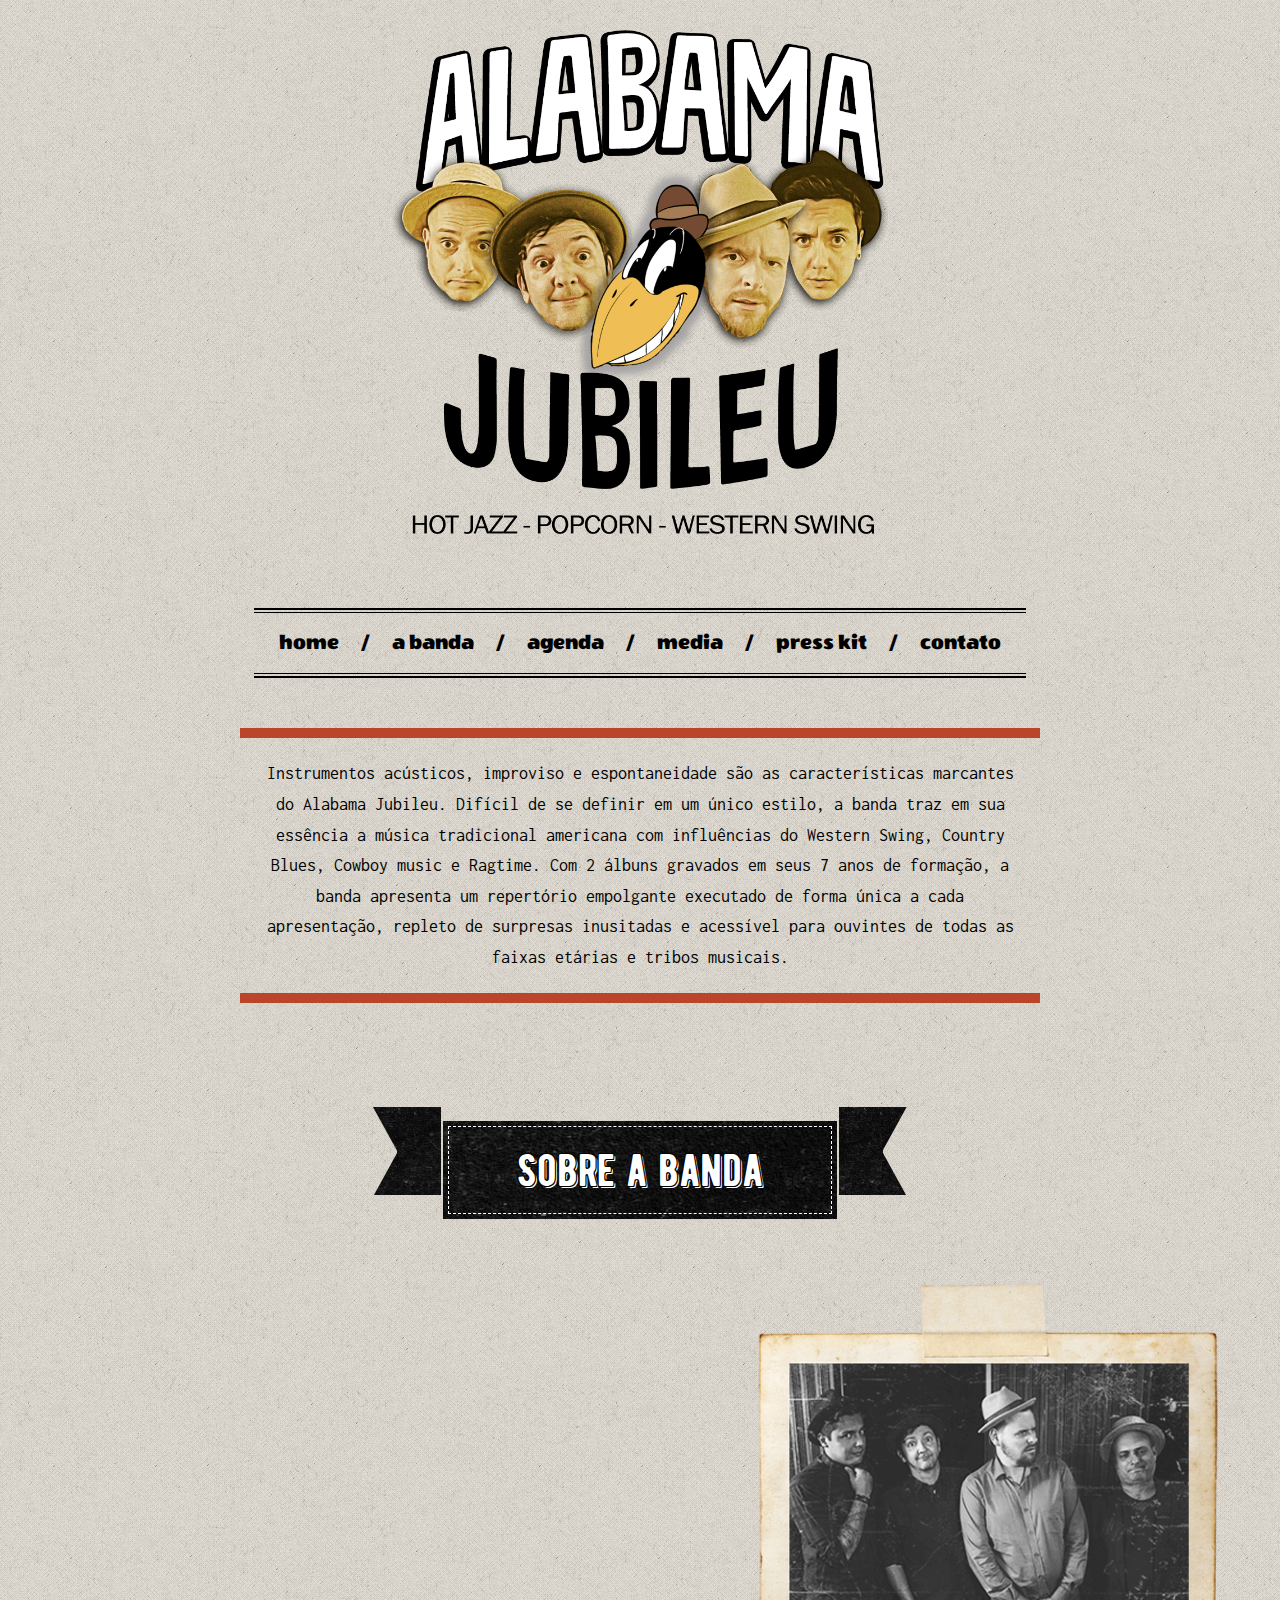
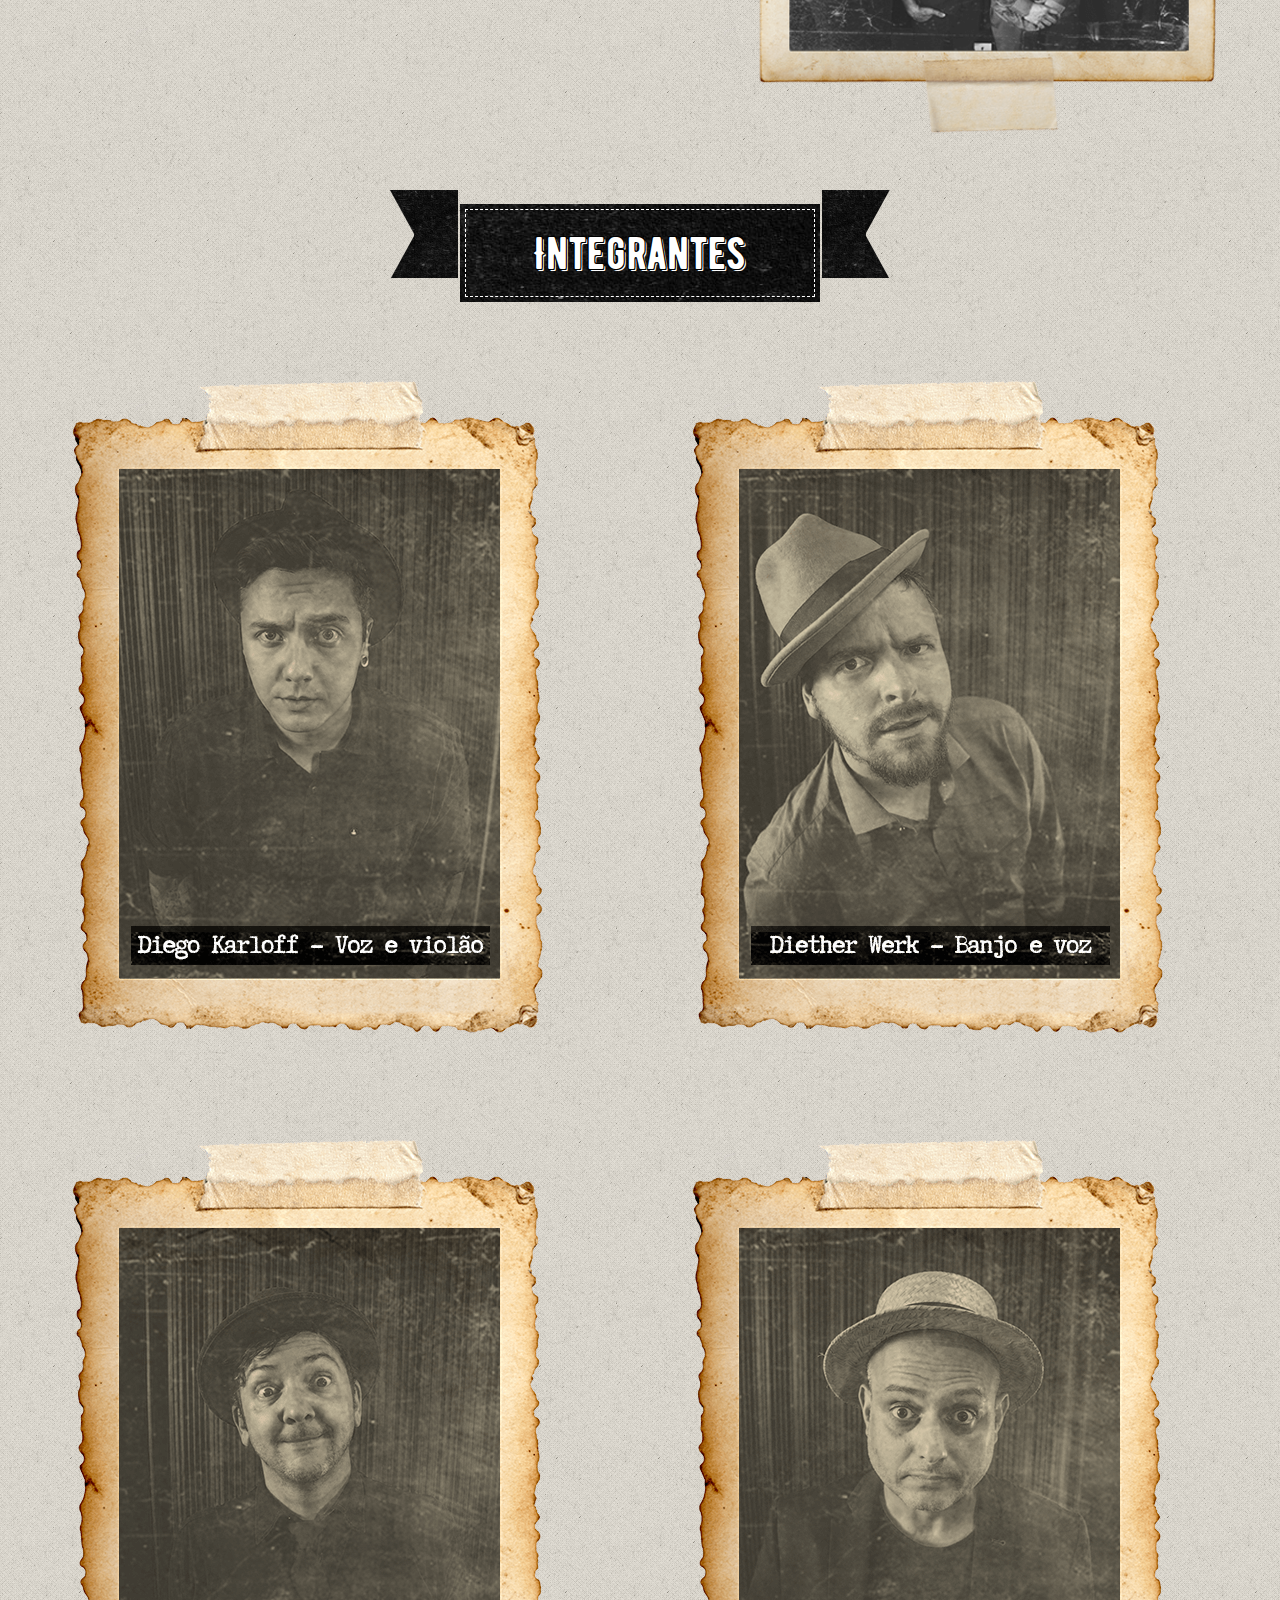
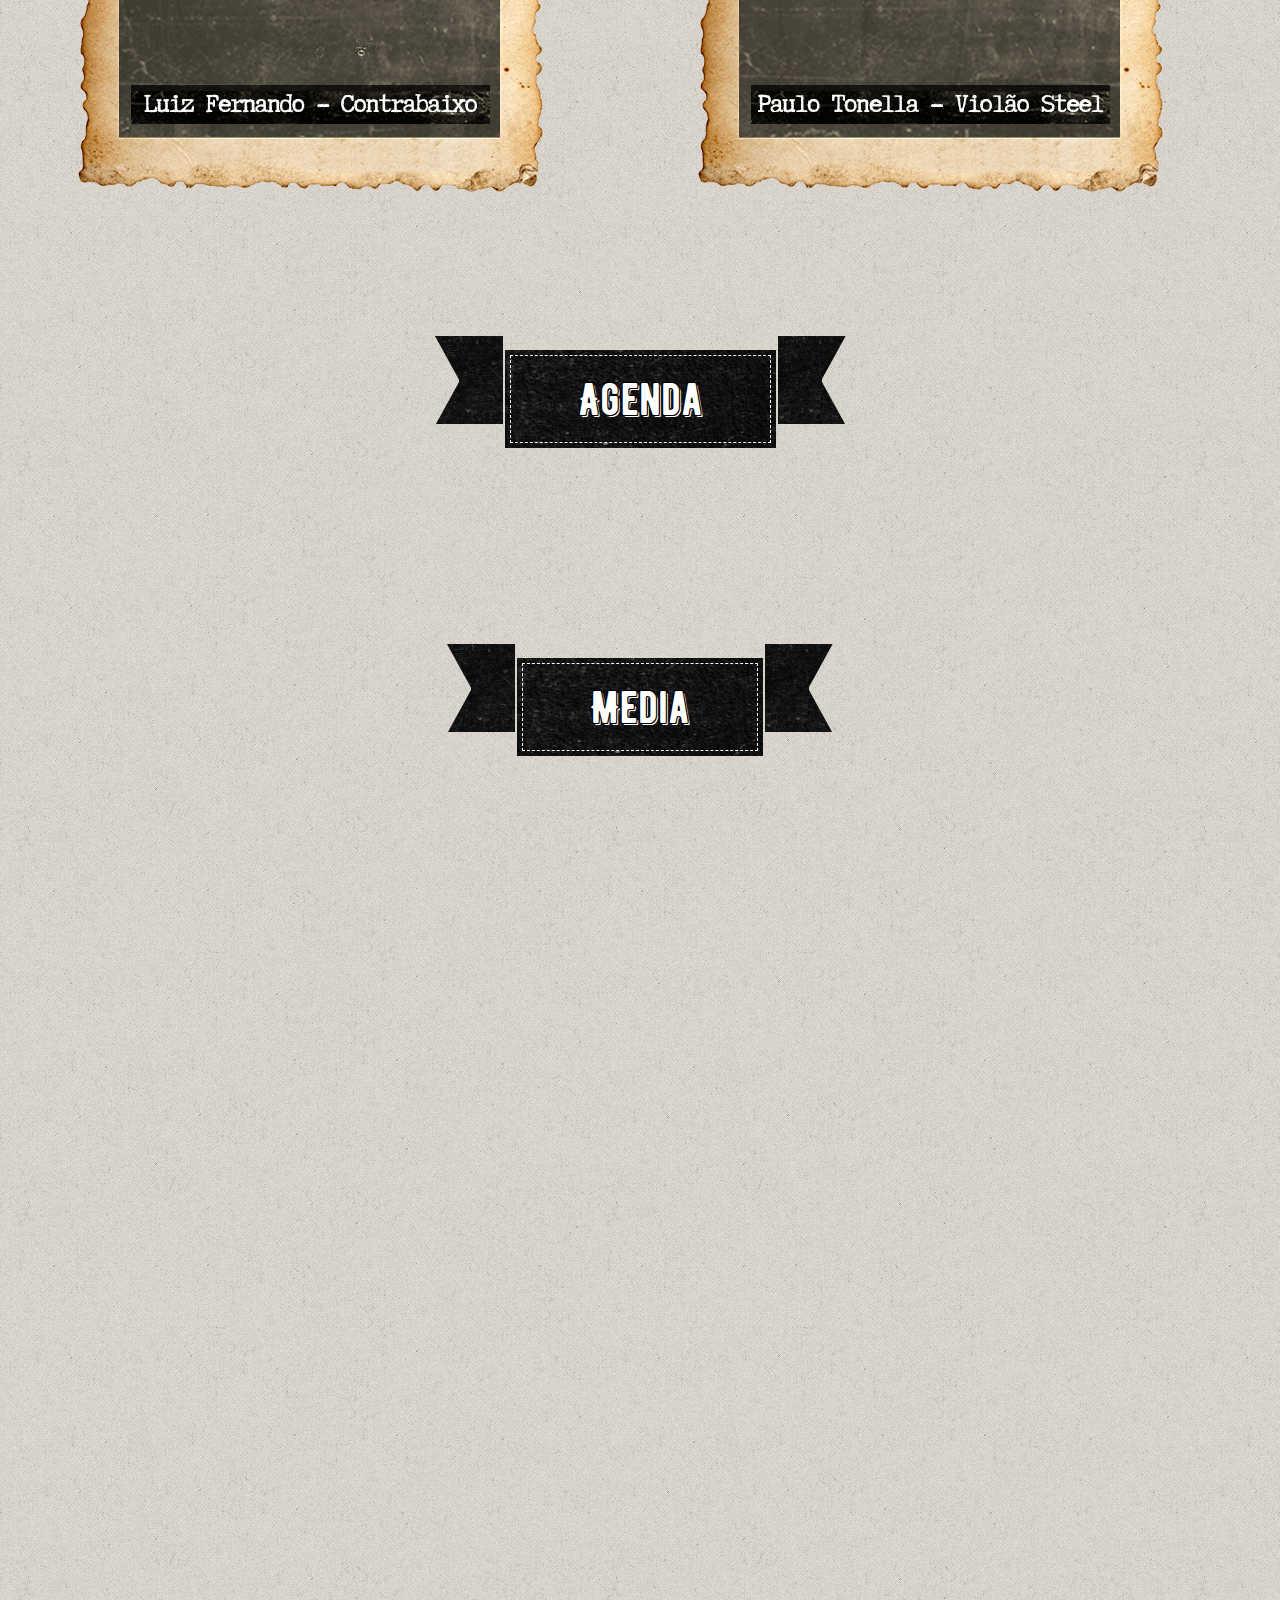
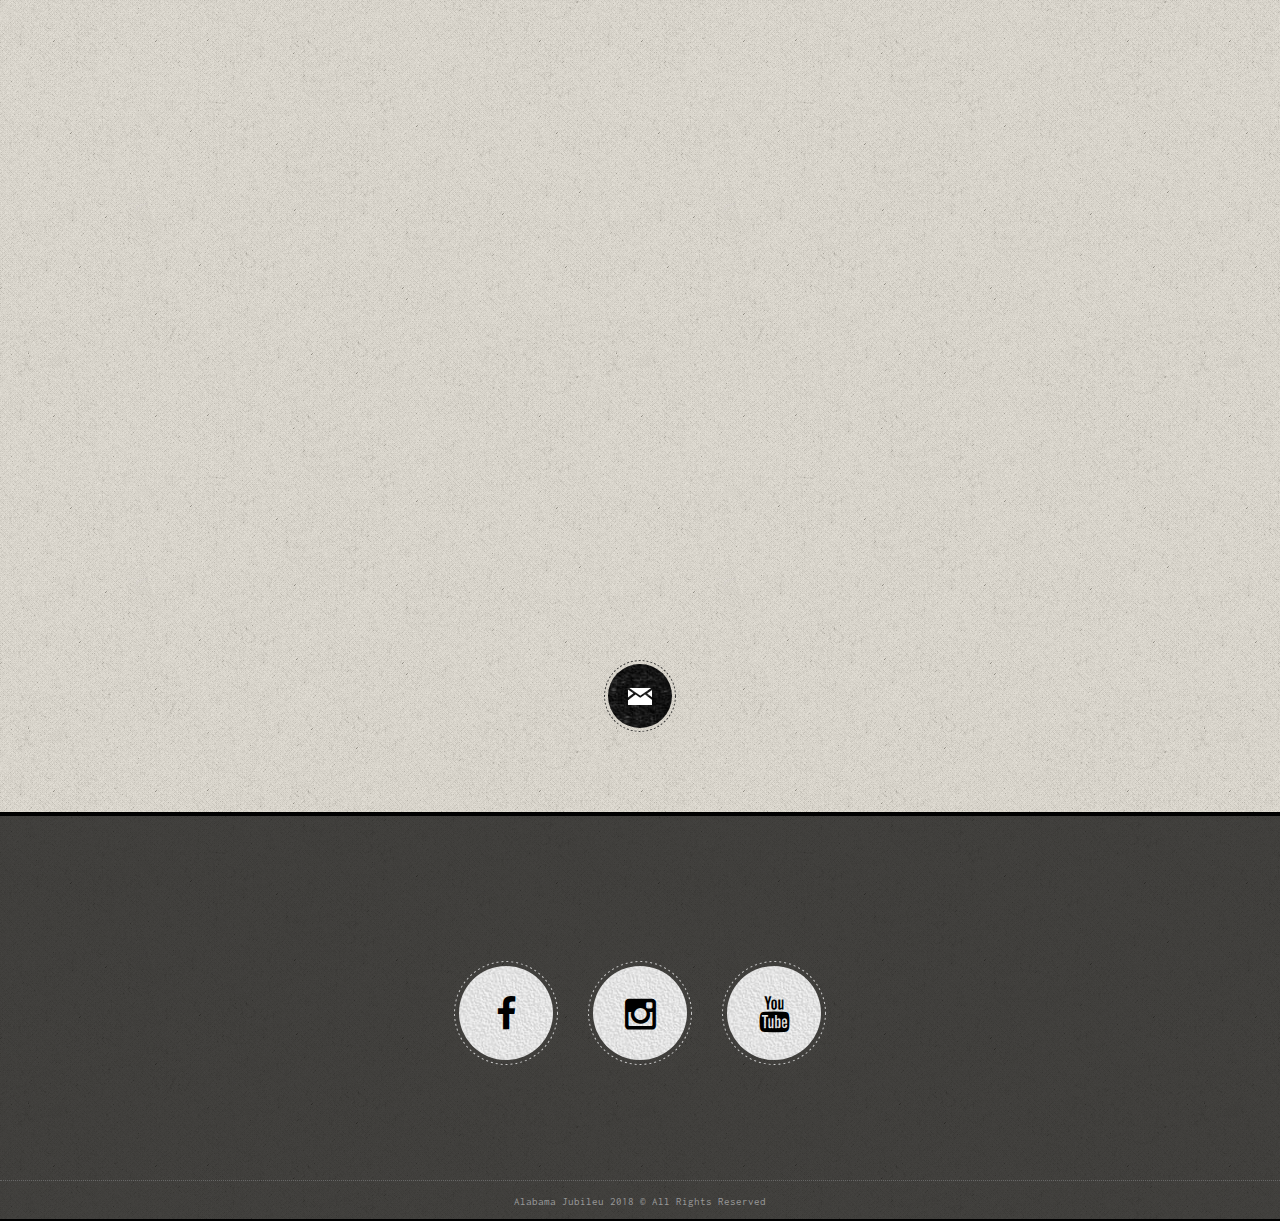
==== commit b07e91fe: "updated images and added analytics" ====
--- a/index.htm
+++ b/index.htm
@@ -286,6 +286,16 @@
 <script type="text/javascript" src="scripts/vanillabox.js"></script>
 <script type="text/javascript" src="scripts/custom.js"></script>
 <script charset="utf-8" src="https://widget.bandsintown.com/main.min.js"></script>
+<!-- Global site tag (gtag.js) - Google Analytics -->
+<script async src="https://www.googletagmanager.com/gtag/js?id=UA-123780999-1"></script>
+<script>
+  window.dataLayer = window.dataLayer || [];
+  function gtag(){dataLayer.push(arguments);}
+  gtag('js', new Date());
+
+  gtag('config', 'UA-123780999-1');
+</script>
+
 </body>
 
 </html>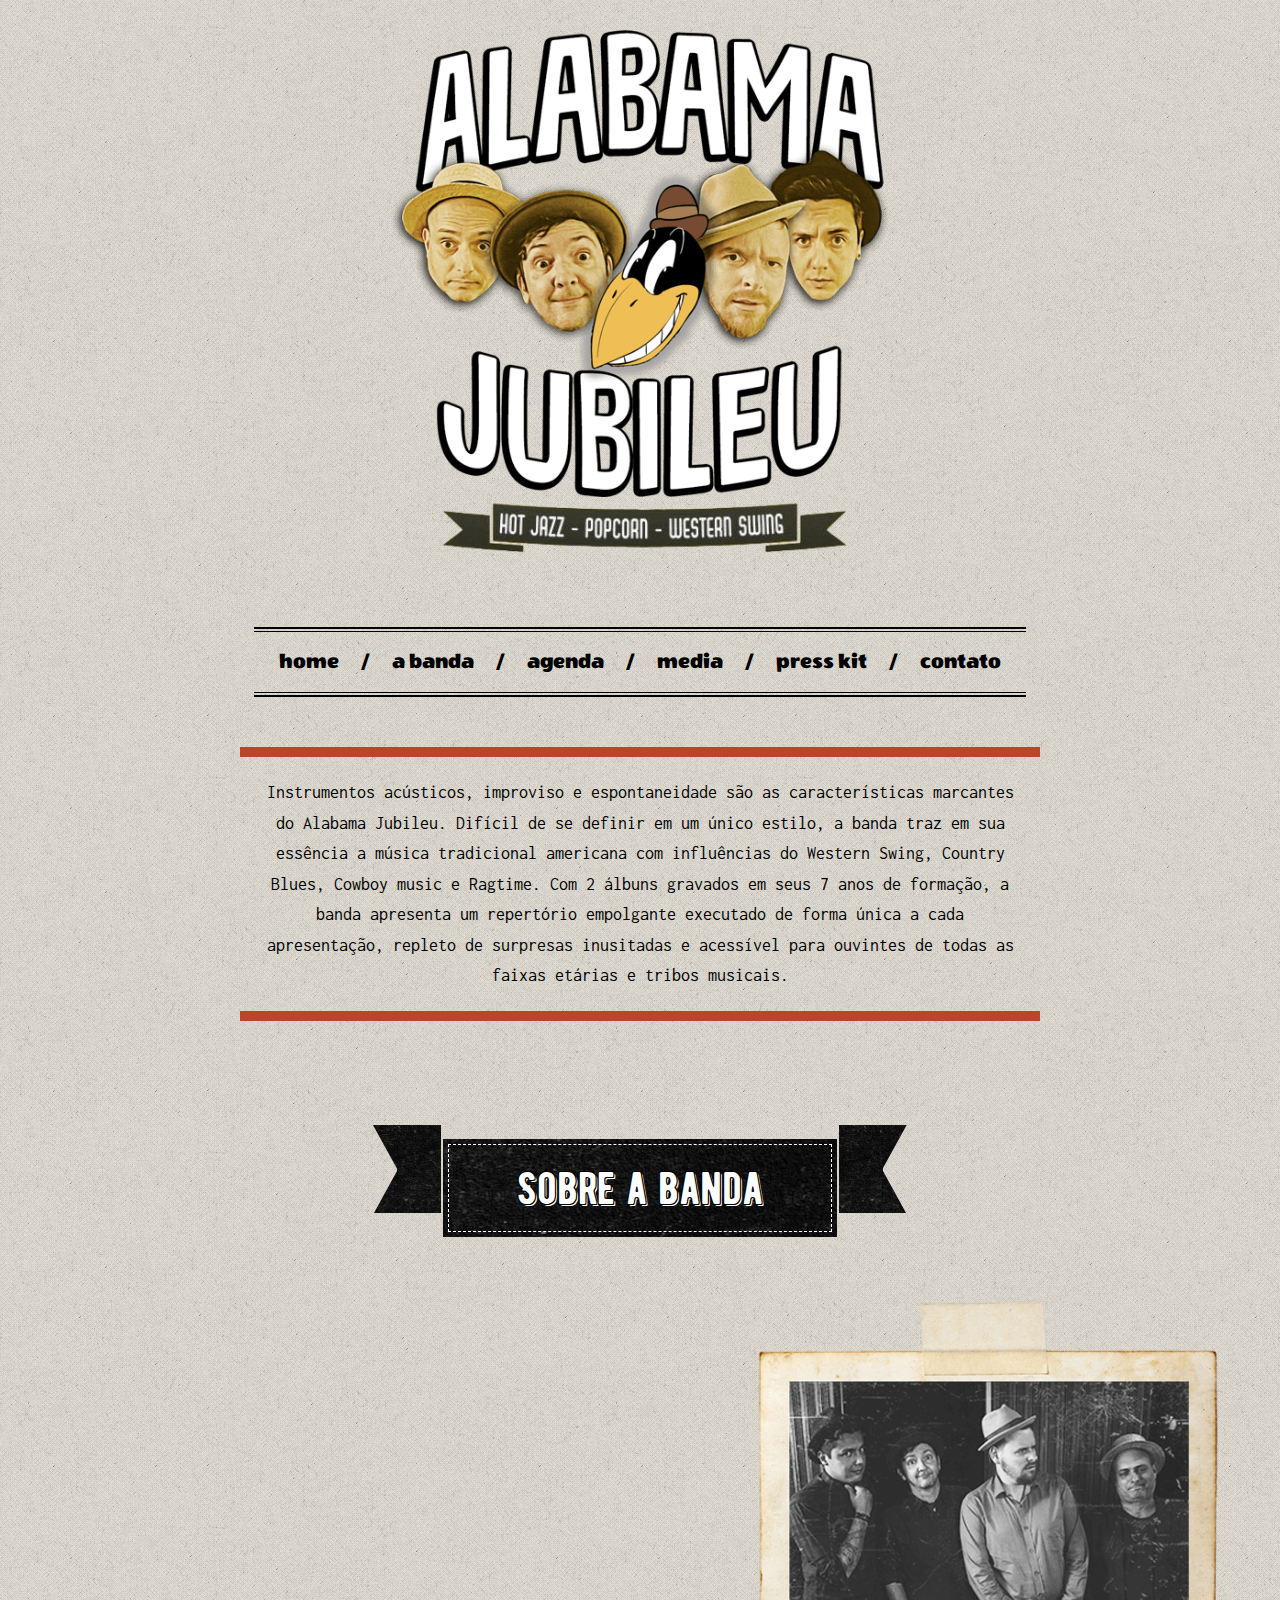
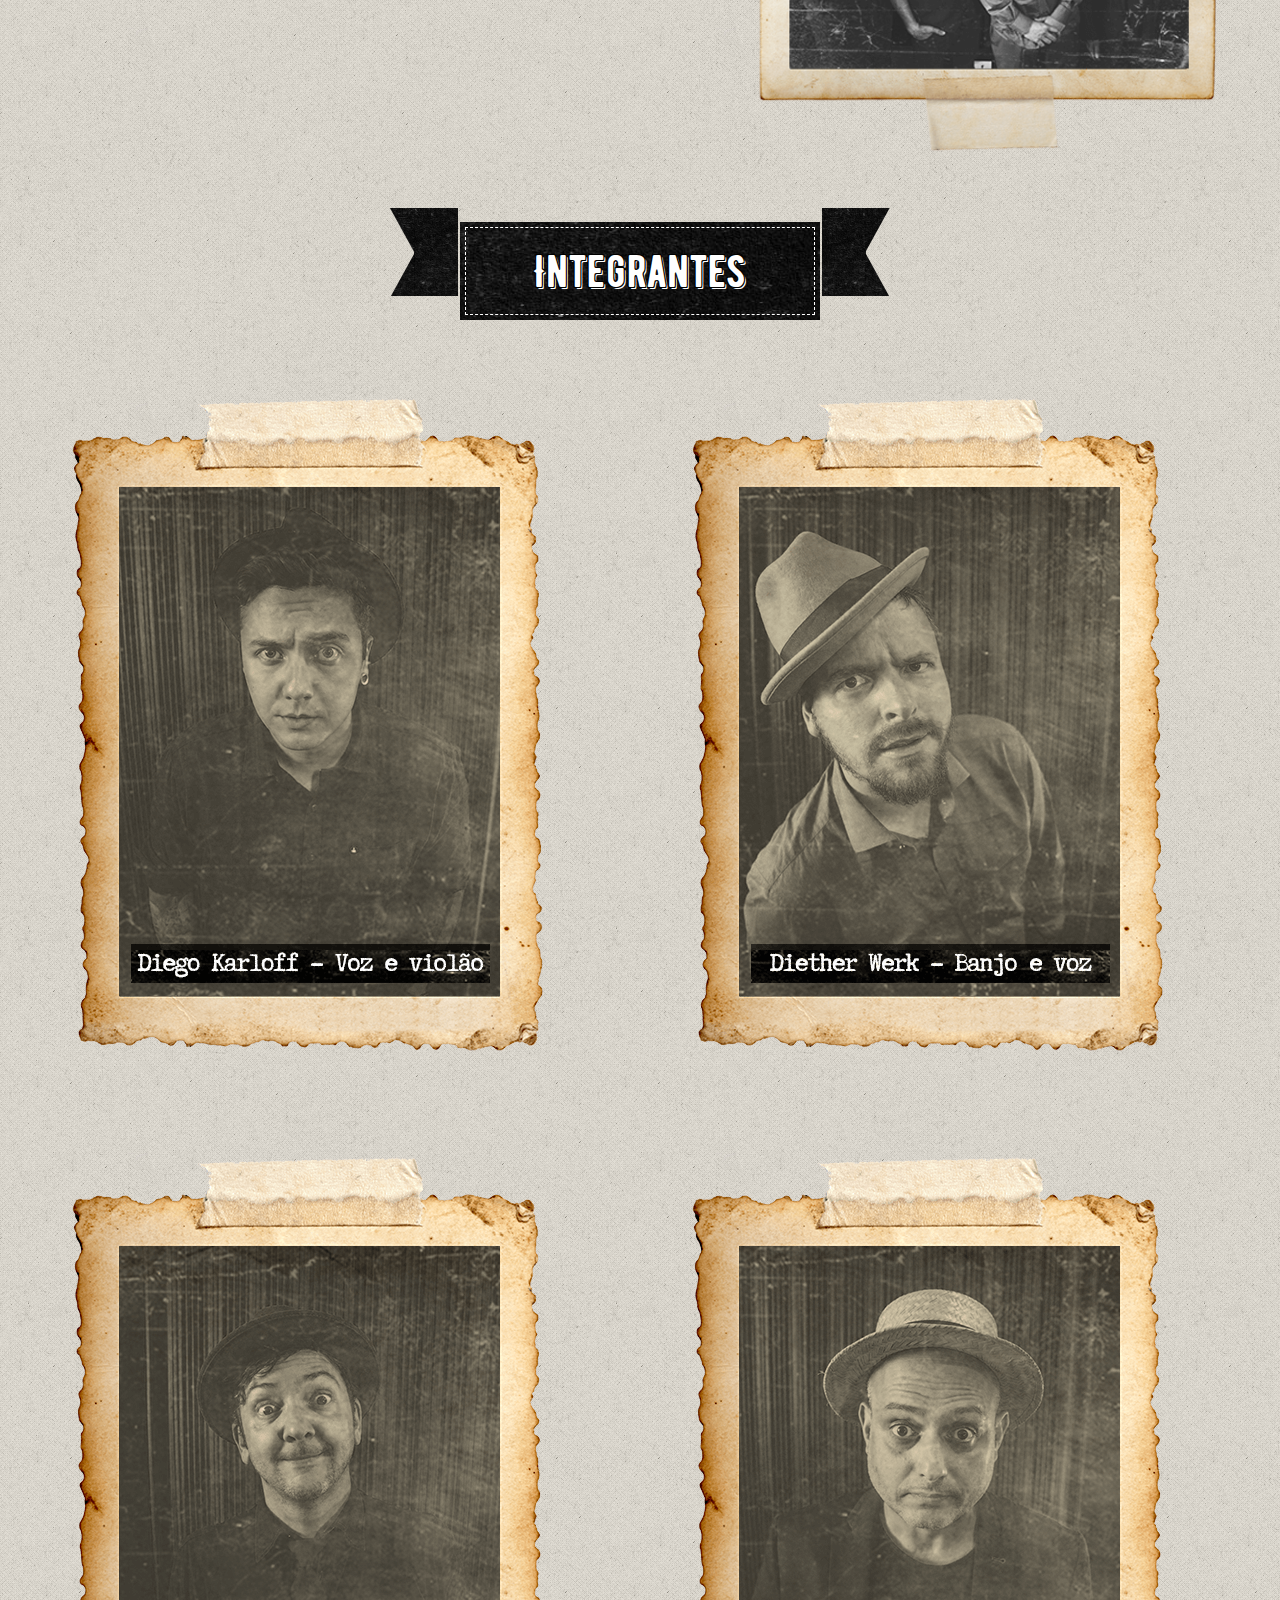
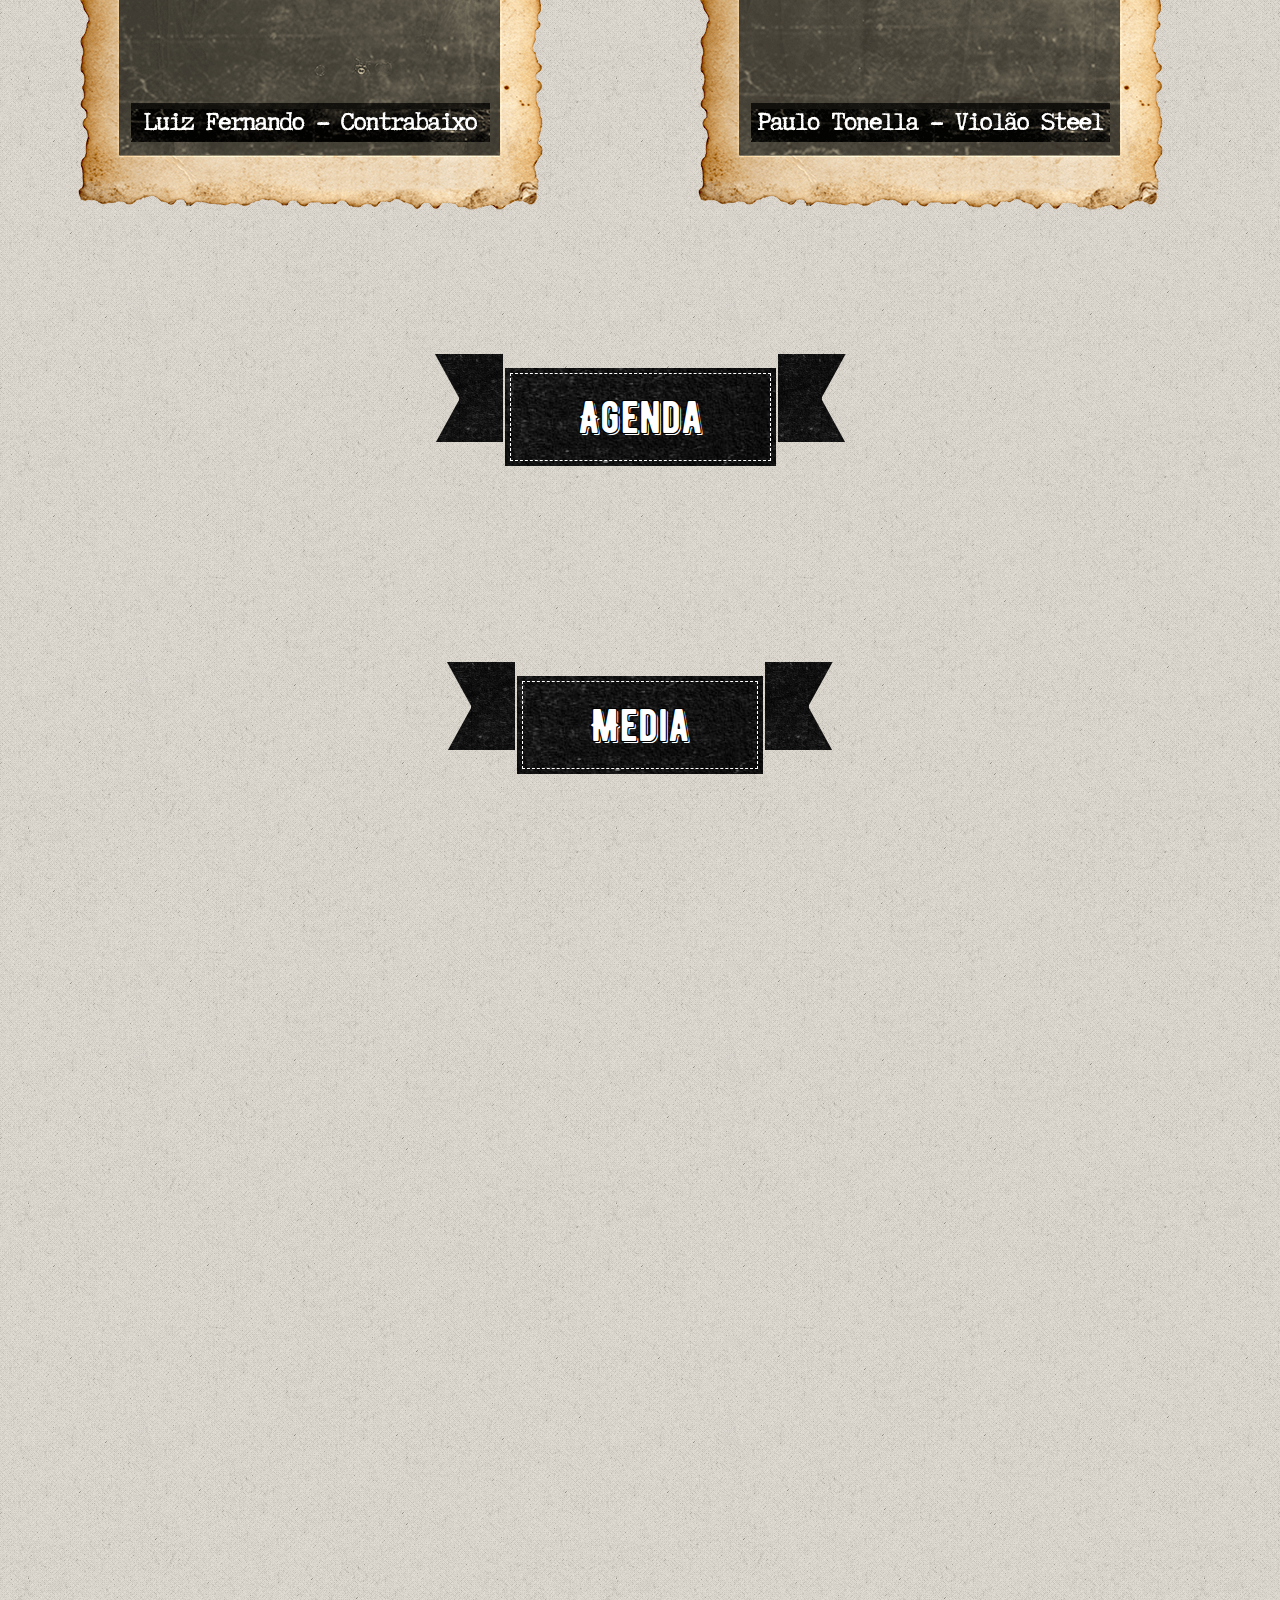
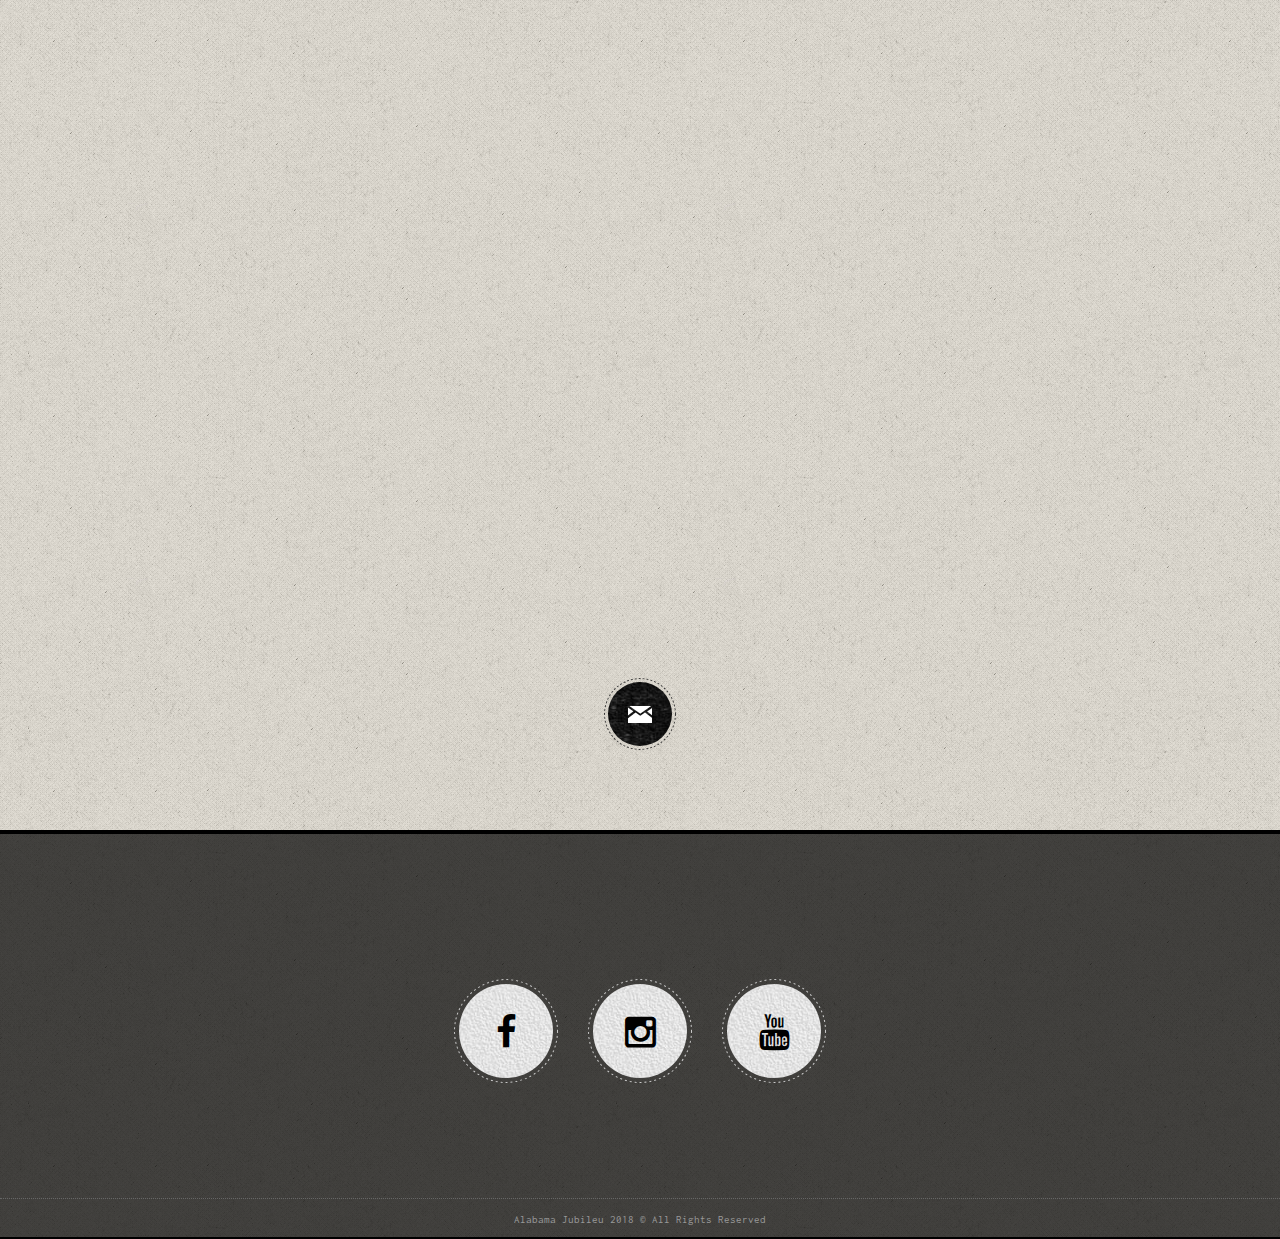
==== commit aa5550d8: "facebook tags and images" ====
--- a/index.htm
+++ b/index.htm
@@ -16,13 +16,19 @@
 <meta name="keywords" content="Alabama, Jubileu, Western, Swing, Band">
 
 <!-- Define a description of your web page -->
-<meta name="description" content="Western Swing, Country, Popcorn, Hot Jazz!">
+<meta name="description" content="Hot Jazz, Popcorn ,Western Swing">
 
 <!-- Shorcut icon -->
 <link rel="shortcut icon" href="images/favicon.png">
 
 <!-- Apple Touch Icon  -->
 <link rel="apple-touch-icon-precomposed" sizes="152x152" href="apple-touch-icon-precomposed.png">
+
+<meta property="og:url" content="http://www.alabamajubileu.com" />
+<meta property="og:type" content="music" />
+<meta property="og:title" content="Alabama Jubileu" />
+<meta property="og:description" content="Hot Jazz, Popcorn ,Western Swing" />
+<meta property="og:image" content="images/facebook-image.jpg" />
 
 <!-- Call Google fonts -->
 <link href='https://fonts.googleapis.com/css?family=Bitter:400,400italic,700' rel='stylesheet' type='text/css'>
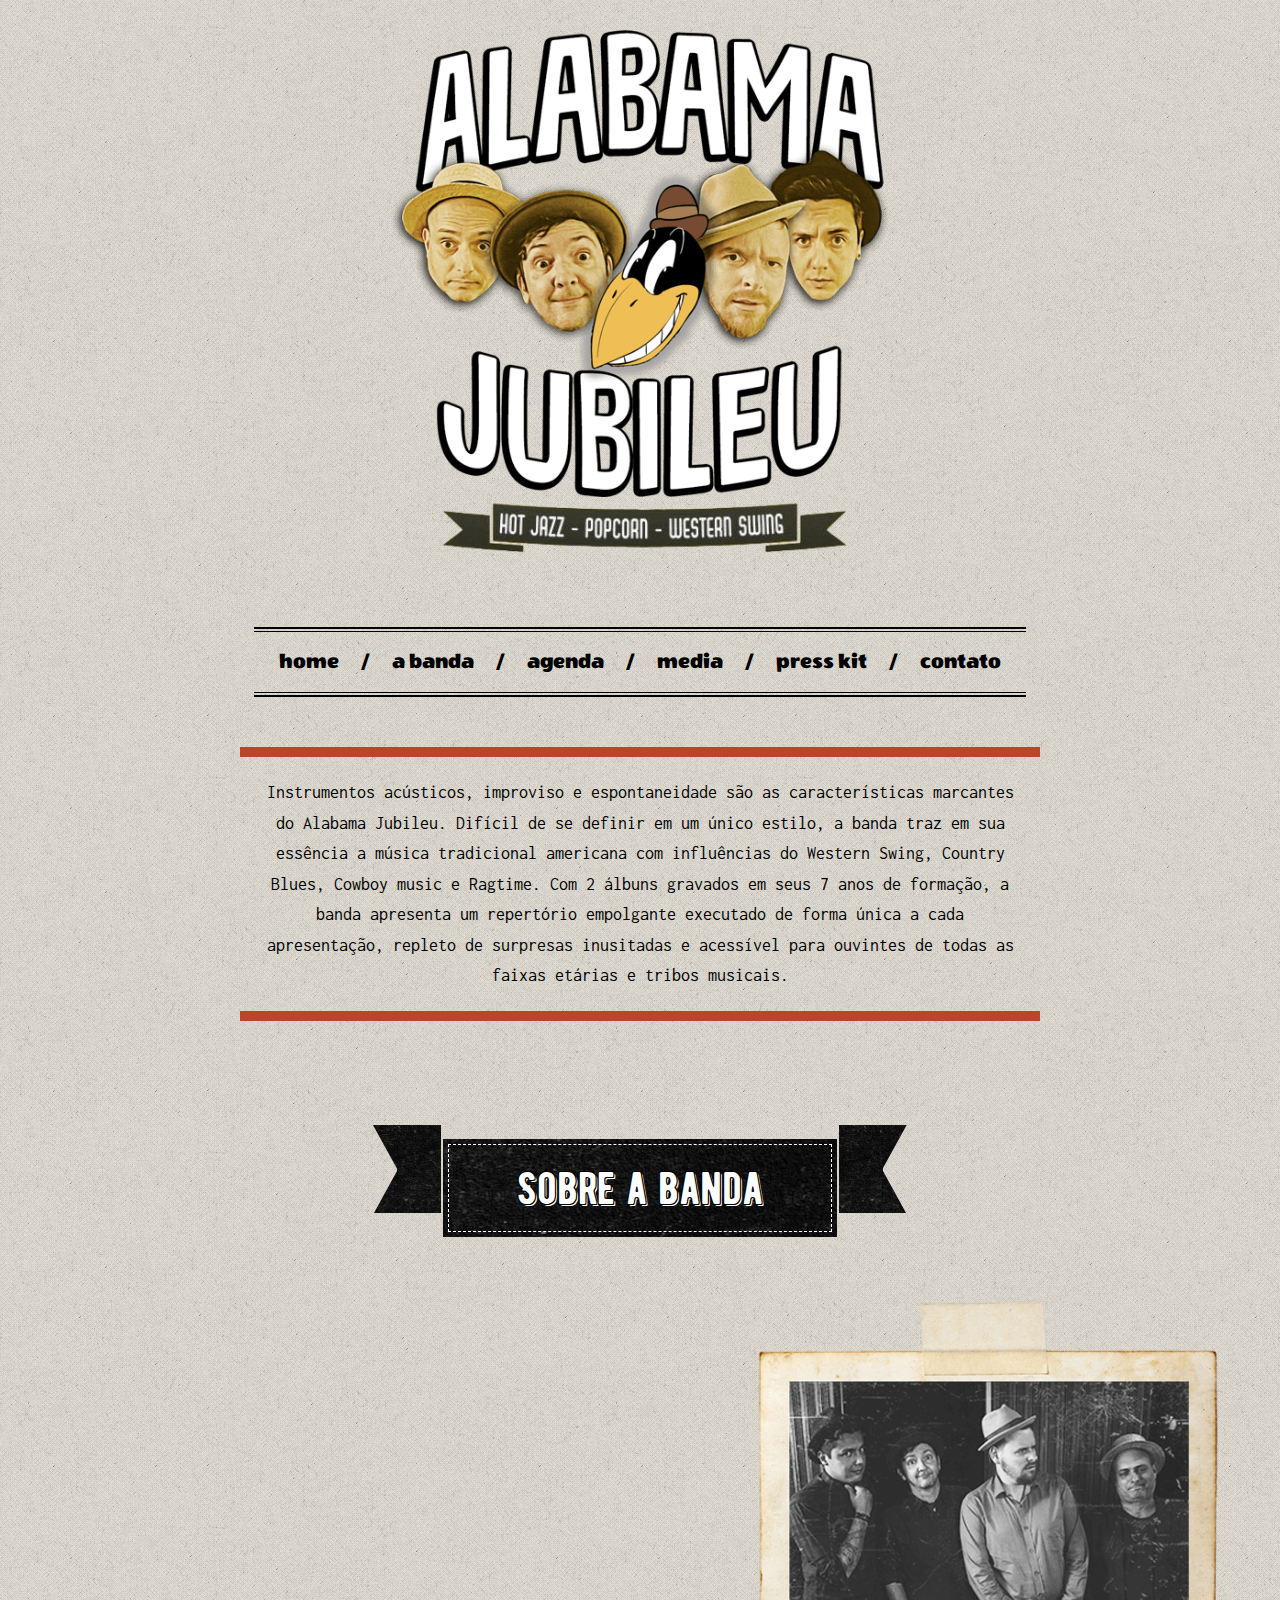
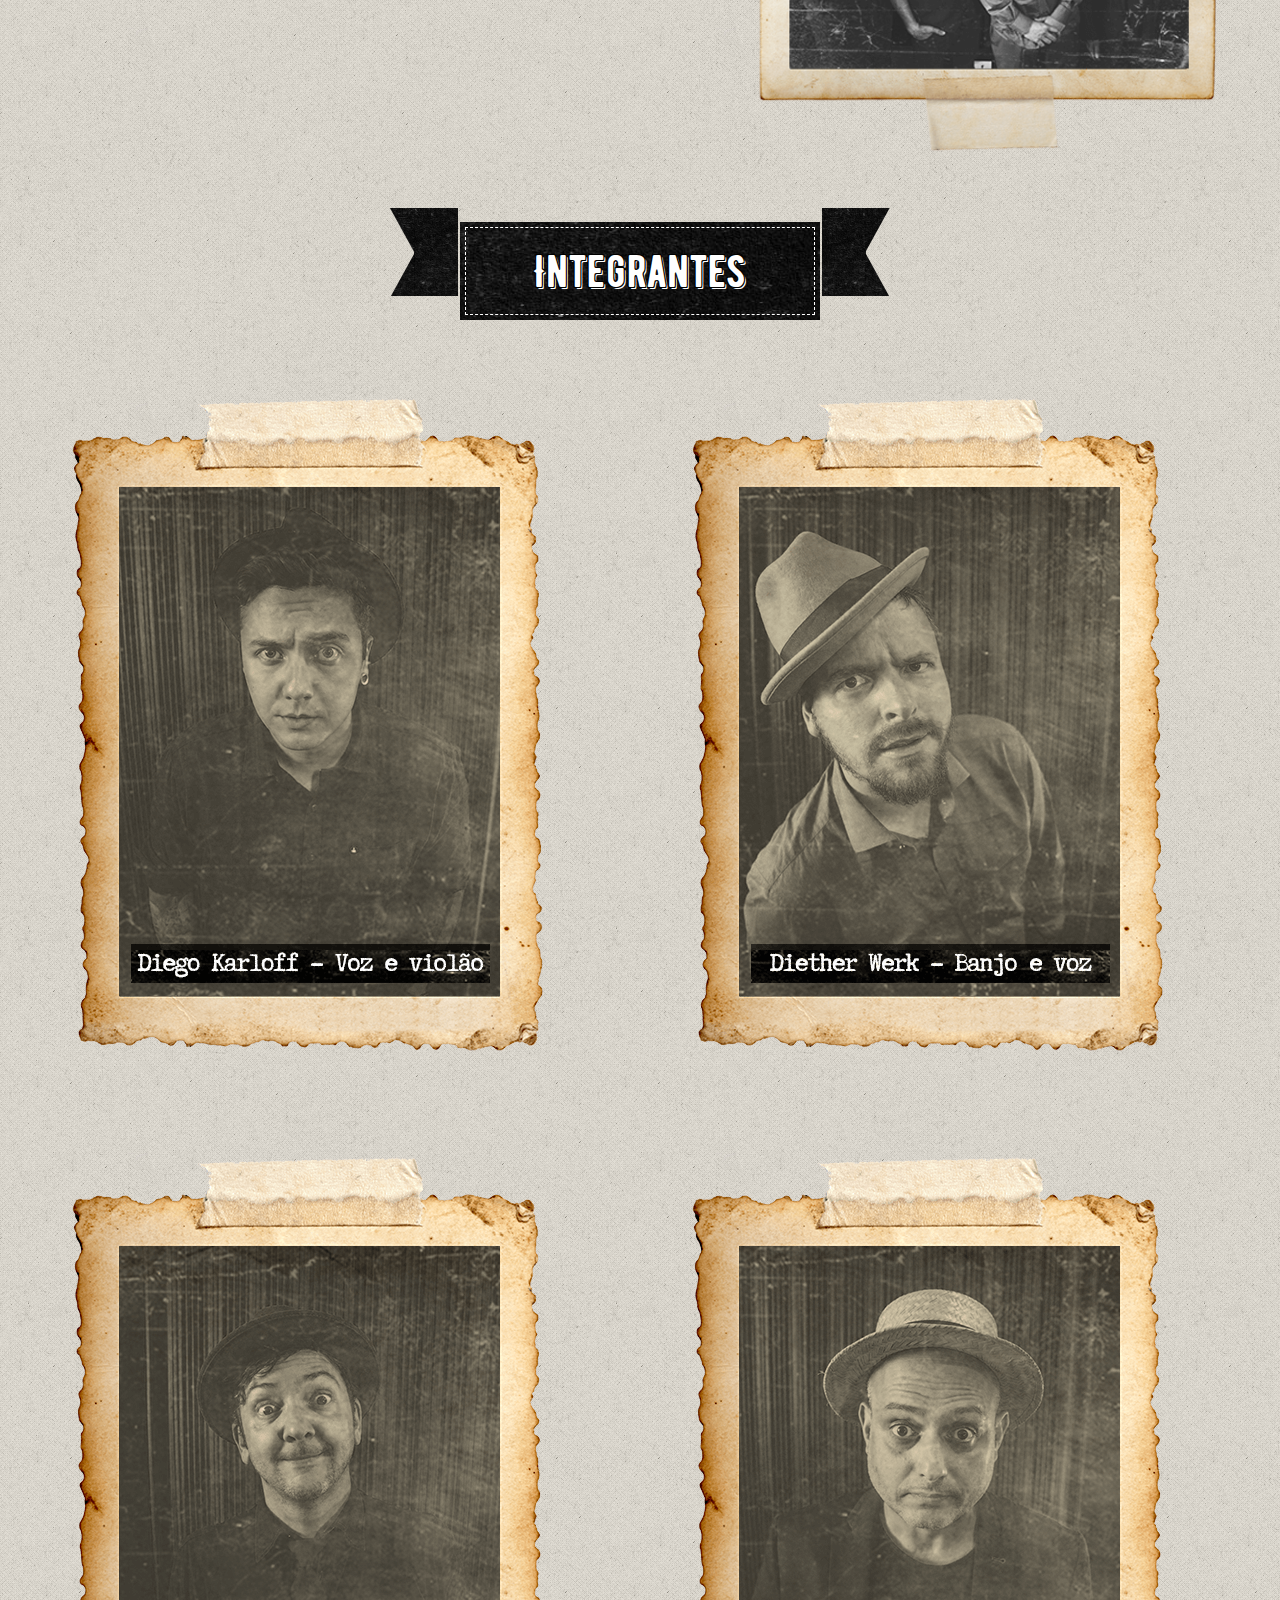
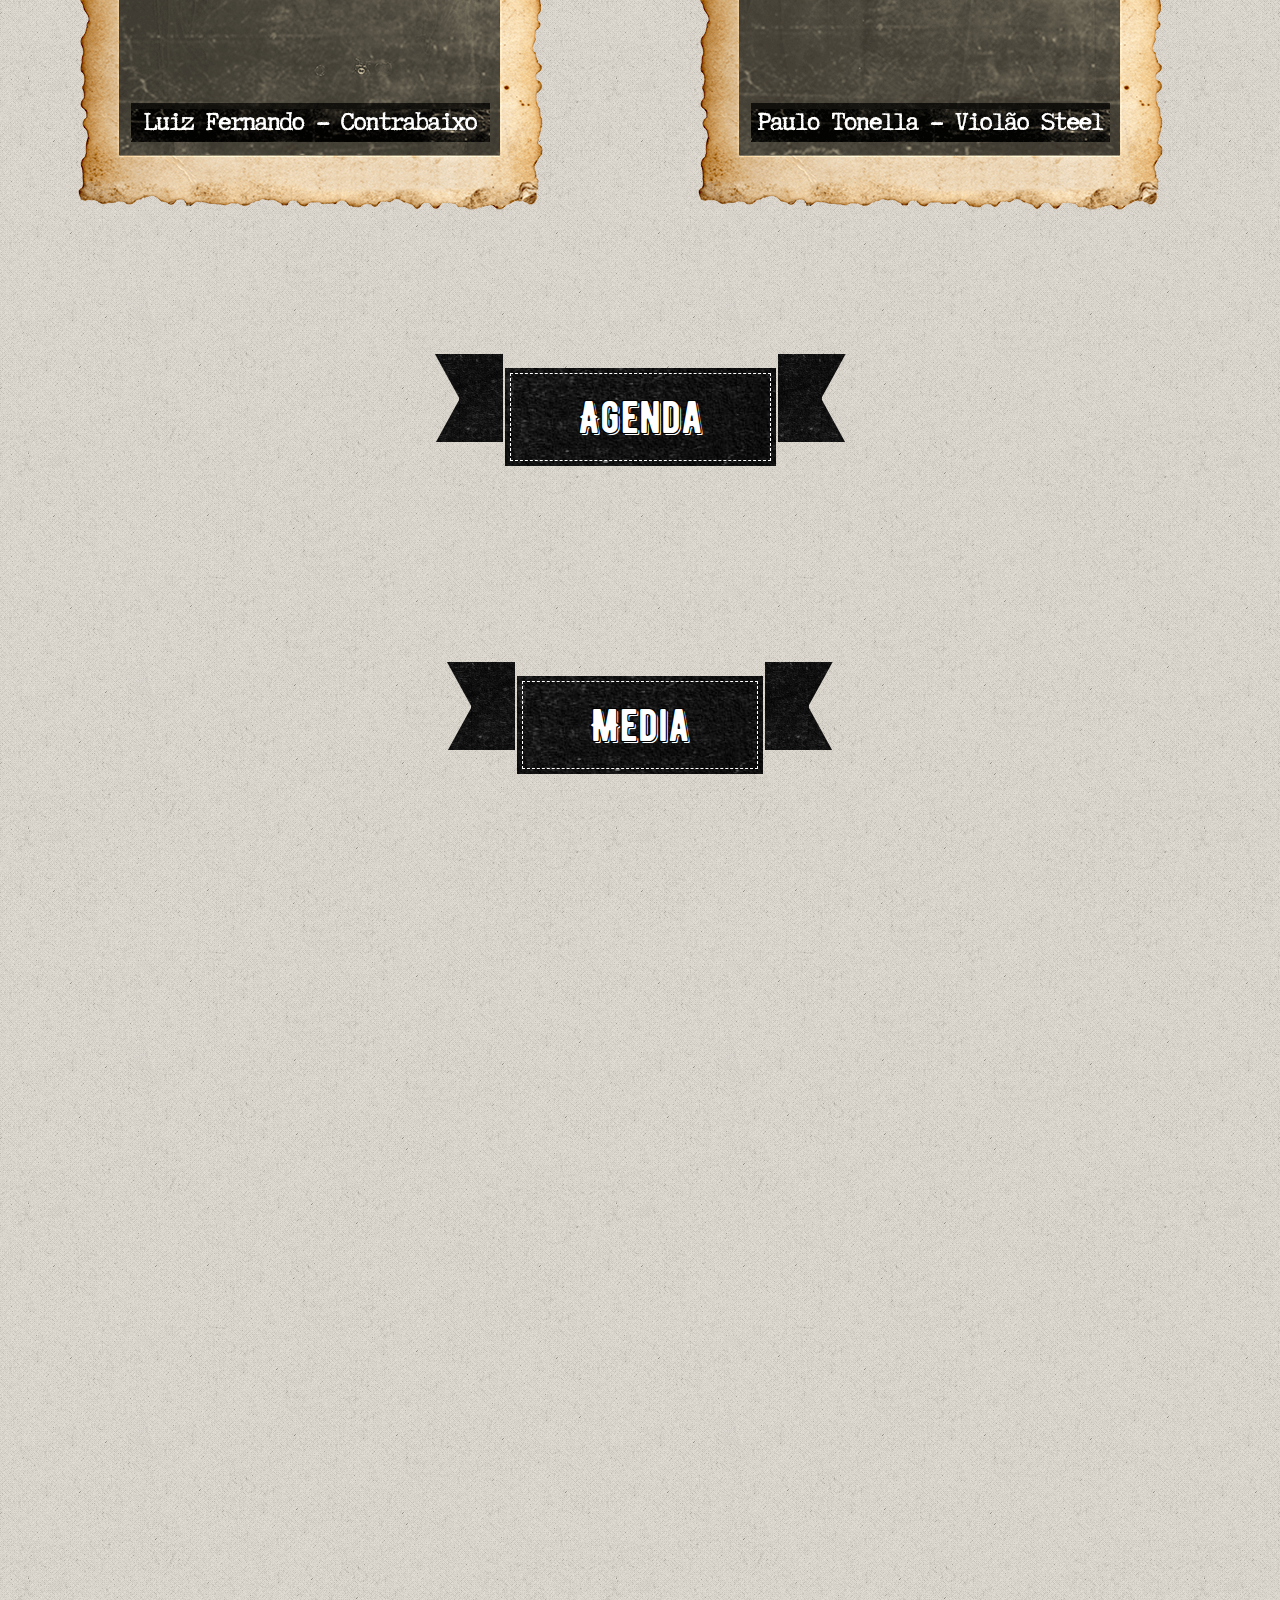
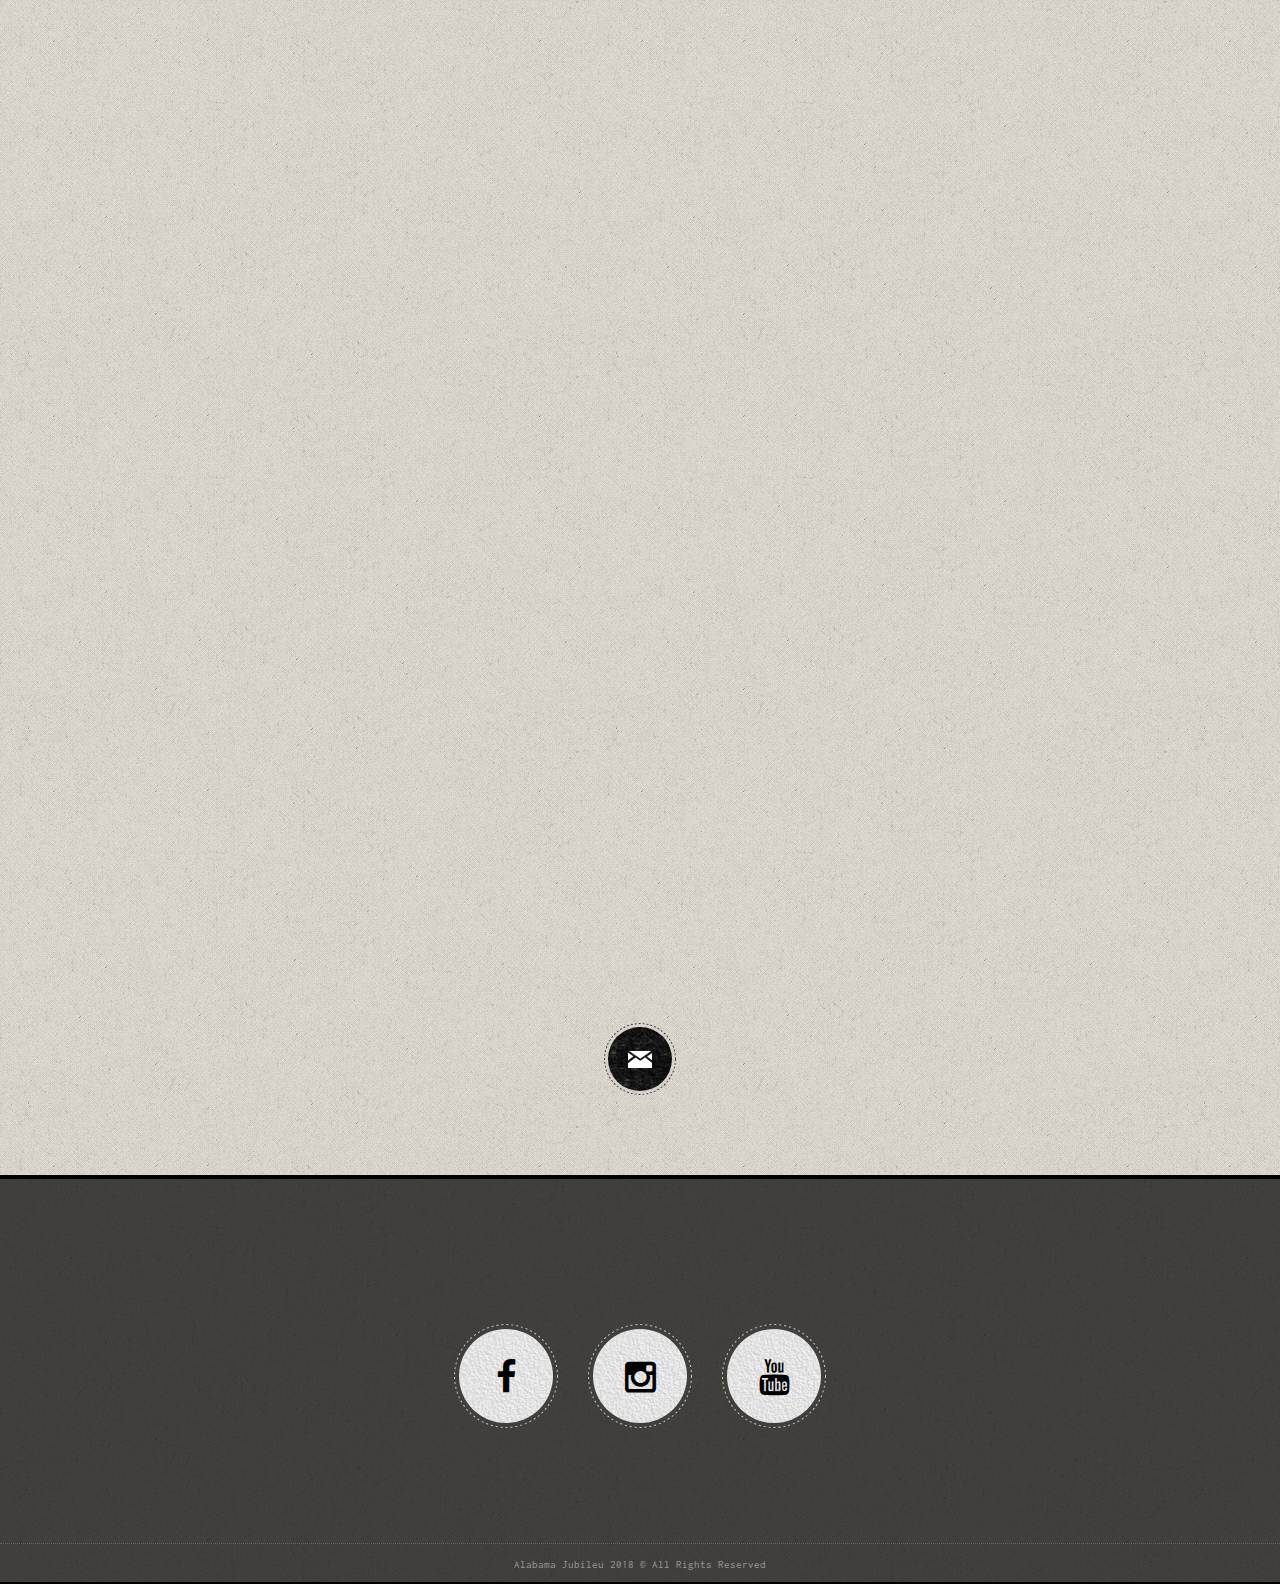
==== commit e8b21970: "Updated youtube links" ====
--- a/index.htm
+++ b/index.htm
@@ -27,7 +27,7 @@
 <meta property="og:url" content="http://www.alabamajubileu.com" />
 <meta property="og:type" content="music" />
 <meta property="og:title" content="Alabama Jubileu" />
-<meta property="og:description" content="Hot Jazz, Popcorn ,Western Swing" />
+<meta property="og:description" content="Hot Jazz | Western Swing | Pipoca quentinha na manteiga" />
 <meta property="og:image" content="images/facebook-image.jpg" />
 
 <!-- Call Google fonts -->
@@ -176,13 +176,17 @@
           </div>
       </div>
       <div class="video-container">
+          <iframe width="560" height="315" src="https://www.youtube.com/watch?v=AcOejPmEkLc" frameborder="0" allow="autoplay; encrypted-media" allowfullscreen></iframe>
+     </div>
+      <div class="video-container">
+          <iframe width="560" height="315" src="https://www.youtube.com/watch?v=kEWuVek_0HY" frameborder="0" allow="autoplay; encrypted-media" allowfullscreen></iframe>
+      </div>
+     
+      <div class="video-container">
           <iframe width="560" height="315" src="https://www.youtube.com/embed/cU6-L_xMJwU" frameborder="0" allow="autoplay; encrypted-media" allowfullscreen></iframe>
       </div>
       <div class="video-container">
           <iframe width="560" height="315" src="https://www.youtube.com/embed/DWrU3mqagJ8" frameborder="0" allow="autoplay; encrypted-media" allowfullscreen></iframe>
-      </div>
-      <div class="video-container">
-          <iframe width="560" height="315" src="https://www.youtube.com/embed/6Qe5jIxdd-s" frameborder="0" allow="autoplay; encrypted-media" allowfullscreen></iframe>
       </div>
 </div>
 <!-- END: THE BAND -->
@@ -258,7 +262,7 @@
                    <li><a href=""><i class="fa fa-vk fa-2x"></i></a></li>
                    -->
                   <li>
-                    <a href="https://youtube.com/alabamajubileu" title="Youtube Alabama Jubileu">
+                    <a href="https://www.youtube.com/channel/UCWYkQR6Kowjm9nbu6wOh4og" title="Youtube Alabama Jubileu">
                       <i class="fa fa-youtube fa-2x"></i>
                     </a>
                   </li>
@@ -304,4 +308,4 @@
 
 </body>
 
-</html>+</html>
